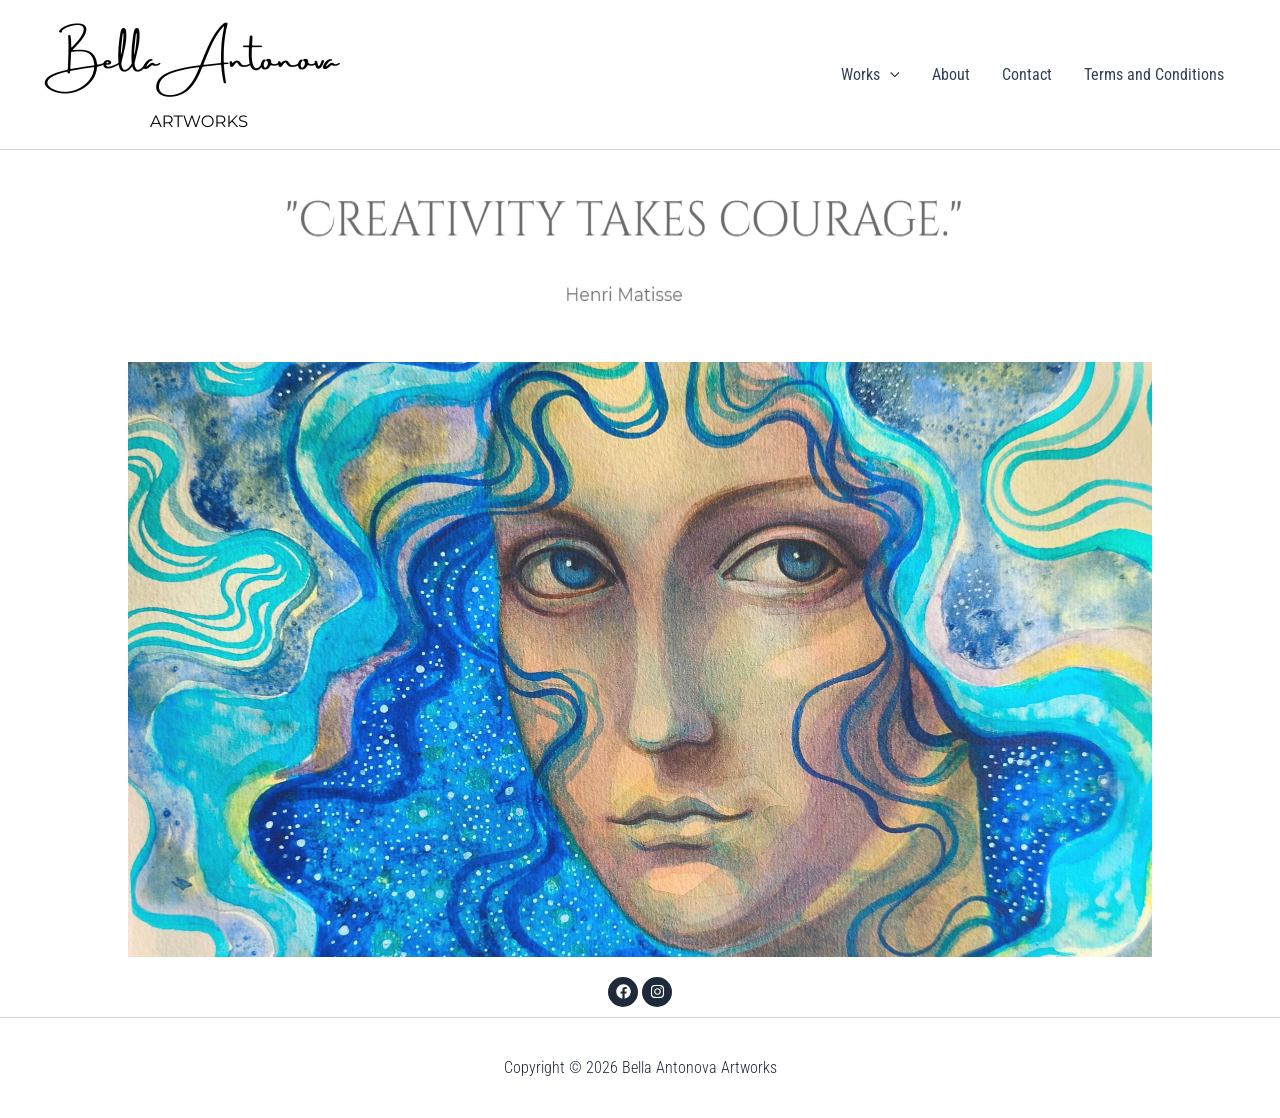
==== index.html @ 8b087ee7 "w" ====
<!DOCTYPE html>
<html lang="en-GB">
<head><meta charset="UTF-8">

<meta name="viewport" content="width=device-width, initial-scale=1">
	<link rel="profile" href="https://gmpg.org/xfn/11"> 
	<title></title>
<meta name="robots" content="max-image-preview:large">
<link rel="dns-prefetch" href="//fonts.googleapis.com">
<link rel="alternate" type="application/rss+xml" title=" » Feed" href="/feed/">
<link rel="alternate" type="application/rss+xml" title=" » Comments Feed" href="/comments/feed/">
<link rel="alternate" title="oEmbed (JSON)" type="application/json+oembed" href="/wp-json/oembed/1.0/embed?url=%2F">
<link rel="alternate" title="oEmbed (XML)" type="text/xml+oembed" href="/wp-json/oembed/1.0/embed?url=%2F&amp;format=xml">
<style id="wp-img-auto-sizes-contain-inline-css">
img:is([sizes=auto i],[sizes^="auto," i]){contain-intrinsic-size:3000px 1500px}
/*# sourceURL=wp-img-auto-sizes-contain-inline-css */
</style>
<link rel="stylesheet" id="astra-theme-css-css" href="/wp-content/themes/astra/assets/css/minified/main.min.css?ver=4.12.3" media="all">
<style id="astra-theme-css-inline-css">
:root{--ast-post-nav-space:0;--ast-container-default-xlg-padding:2.5em;--ast-container-default-lg-padding:2.5em;--ast-container-default-slg-padding:2em;--ast-container-default-md-padding:2.5em;--ast-container-default-sm-padding:2.5em;--ast-container-default-xs-padding:2.4em;--ast-container-default-xxs-padding:1.8em;--ast-code-block-background:#ECEFF3;--ast-comment-inputs-background:#F9FAFB;--ast-normal-container-width:1200px;--ast-narrow-container-width:750px;--ast-blog-title-font-weight:600;--ast-blog-meta-weight:600;--ast-global-color-primary:var(--ast-global-color-4);--ast-global-color-secondary:var(--ast-global-color-5);--ast-global-color-alternate-background:var(--ast-global-color-6);--ast-global-color-subtle-background:var(--ast-global-color-7);--ast-bg-style-guide:var( --ast-global-color-secondary,--ast-global-color-5 );--ast-shadow-style-guide:0px 0px 4px 0 #00000057;--ast-global-dark-bg-style:#fff;--ast-global-dark-lfs:#fbfbfb;--ast-widget-bg-color:#fafafa;--ast-wc-container-head-bg-color:#fbfbfb;--ast-title-layout-bg:#eeeeee;--ast-search-border-color:#e7e7e7;--ast-lifter-hover-bg:#e6e6e6;--ast-gallery-block-color:#000;--srfm-color-input-label:var(--ast-global-color-2);}html{font-size:100%;}a{color:var(--ast-global-color-0);}a:hover,a:focus{color:var(--ast-global-color-1);}body,button,input,select,textarea,.ast-button,.ast-custom-button{font-family:'Roboto Condensed',sans-serif;font-weight:400;font-size:16px;font-size:1rem;line-height:var(--ast-body-line-height,1.65);}blockquote{color:var(--ast-global-color-3);}h1,h2,h3,h4,h5,h6,.entry-content :where(h1,h2,h3,h4,h5,h6),.site-title,.site-title a{font-family:'Roboto Condensed',sans-serif;font-weight:400;}.ast-site-identity .site-title a{color:var(--ast-global-color-2);}.site-title{font-size:26px;font-size:1.625rem;display:block;}.site-header .site-description{font-size:15px;font-size:0.9375rem;display:none;}.entry-title{font-size:20px;font-size:1.25rem;}.ast-blog-single-element.ast-taxonomy-container a{font-size:14px;font-size:0.875rem;}.ast-blog-meta-container{font-size:13px;font-size:0.8125rem;}.archive .ast-article-post .ast-article-inner,.blog .ast-article-post .ast-article-inner,.archive .ast-article-post .ast-article-inner:hover,.blog .ast-article-post .ast-article-inner:hover{border-top-left-radius:6px;border-top-right-radius:6px;border-bottom-right-radius:6px;border-bottom-left-radius:6px;overflow:hidden;}h1,.entry-content :where(h1){font-size:36px;font-size:2.25rem;font-weight:400;font-family:'Roboto Condensed',sans-serif;line-height:1.4em;}h2,.entry-content :where(h2){font-size:30px;font-size:1.875rem;font-weight:300;font-family:'Roboto Condensed',sans-serif;line-height:1.3em;}h3,.entry-content :where(h3){font-size:24px;font-size:1.5rem;font-weight:300;font-family:'Roboto Condensed',sans-serif;line-height:1.3em;}h4,.entry-content :where(h4){font-size:20px;font-size:1.25rem;line-height:1.2em;font-weight:400;font-family:'Roboto Condensed',sans-serif;}h5,.entry-content :where(h5){font-size:18px;font-size:1.125rem;line-height:1.2em;font-weight:400;font-family:'Roboto Condensed',sans-serif;}h6,.entry-content :where(h6){font-size:16px;font-size:1rem;line-height:1.25em;font-weight:300;font-family:'Roboto Condensed',sans-serif;}::selection{background-color:var(--ast-global-color-0);color:#ffffff;}body,h1,h2,h3,h4,h5,h6,.entry-title a,.entry-content :where(h1,h2,h3,h4,h5,h6){color:var(--ast-global-color-3);}.tagcloud a:hover,.tagcloud a:focus,.tagcloud a.current-item{color:#ffffff;border-color:var(--ast-global-color-0);background-color:var(--ast-global-color-0);}input:focus,input[type="text"]:focus,input[type="email"]:focus,input[type="url"]:focus,input[type="password"]:focus,input[type="reset"]:focus,input[type="search"]:focus,textarea:focus{border-color:var(--ast-global-color-0);}input[type="radio"]:checked,input[type=reset],input[type="checkbox"]:checked,input[type="checkbox"]:hover:checked,input[type="checkbox"]:focus:checked,input[type=range]::-webkit-slider-thumb{border-color:var(--ast-global-color-0);background-color:var(--ast-global-color-0);box-shadow:none;}.site-footer a:hover + .post-count,.site-footer a:focus + .post-count{background:var(--ast-global-color-0);border-color:var(--ast-global-color-0);}.single .nav-links .nav-previous,.single .nav-links .nav-next{color:var(--ast-global-color-0);}.entry-meta,.entry-meta *{line-height:1.45;color:var(--ast-global-color-0);font-weight:600;}.entry-meta a:not(.ast-button):hover,.entry-meta a:not(.ast-button):hover *,.entry-meta a:not(.ast-button):focus,.entry-meta a:not(.ast-button):focus *,.page-links > .page-link,.page-links .page-link:hover,.post-navigation a:hover{color:var(--ast-global-color-1);}#cat option,.secondary .calendar_wrap thead a,.secondary .calendar_wrap thead a:visited{color:var(--ast-global-color-0);}.secondary .calendar_wrap #today,.ast-progress-val span{background:var(--ast-global-color-0);}.secondary a:hover + .post-count,.secondary a:focus + .post-count{background:var(--ast-global-color-0);border-color:var(--ast-global-color-0);}.calendar_wrap #today > a{color:#ffffff;}.page-links .page-link,.single .post-navigation a{color:var(--ast-global-color-3);}.ast-search-menu-icon .search-form button.search-submit{padding:0 4px;}.ast-search-menu-icon form.search-form{padding-right:0;}.ast-header-search .ast-search-menu-icon.ast-dropdown-active .search-form,.ast-header-search .ast-search-menu-icon.ast-dropdown-active .search-field:focus{transition:all 0.2s;}.search-form input.search-field:focus{outline:none;}.ast-mobile-header-content .ast-builder-layout-element:not(.ast-builder-menu):not(.ast-header-divider-element),.ast-mobile-popup-content .ast-builder-layout-element:not(.ast-builder-menu):not(.ast-header-divider-element){padding:15px 20px;}.ast-search-menu-icon .search-form button.search-submit:focus,.ast-theme-transparent-header .ast-header-search .ast-dropdown-active .ast-icon,.ast-theme-transparent-header .ast-inline-search .search-field:focus .ast-icon{color:var(--ast-global-color-1);}.ast-desktop .ast-header-search .slide-search .search-form{border:2px solid var(--ast-global-color-0);}.ast-header-search .slide-search .search-field{background-color:(--ast-global-dark-bg-style);}.ast-archive-title{color:var(--ast-global-color-2);}.widget-title{font-size:22px;font-size:1.375rem;color:var(--ast-global-color-2);}.ast-single-post .entry-content a,.ast-comment-content a:not(.ast-comment-edit-reply-wrap a){text-decoration:underline;}.ast-single-post .elementor-widget-button .elementor-button,.ast-single-post .entry-content .uagb-tab a,.ast-single-post .entry-content .uagb-ifb-cta a,.ast-single-post .entry-content .uabb-module-content a,.ast-single-post .entry-content .uagb-post-grid a,.ast-single-post .entry-content .uagb-timeline a,.ast-single-post .entry-content .uagb-toc__wrap a,.ast-single-post .entry-content .uagb-taxomony-box a,.entry-content .wp-block-latest-posts > li > a,.ast-single-post .entry-content .wp-block-file__button,a.ast-post-filter-single,.ast-single-post .ast-comment-content .comment-reply-link,.ast-single-post .ast-comment-content .comment-edit-link{text-decoration:none;}.ast-search-menu-icon.slide-search a:focus-visible:focus-visible,.astra-search-icon:focus-visible,#close:focus-visible,a:focus-visible,.ast-menu-toggle:focus-visible,.site .skip-link:focus-visible,.wp-block-loginout input:focus-visible,.wp-block-search.wp-block-search__button-inside .wp-block-search__inside-wrapper,.ast-header-navigation-arrow:focus-visible,.ast-orders-table__row .ast-orders-table__cell:focus-visible,a#ast-apply-coupon:focus-visible,#ast-apply-coupon:focus-visible,#close:focus-visible,.button.search-submit:focus-visible,#search_submit:focus,.normal-search:focus-visible,.ast-header-account-wrap:focus-visible,.astra-cart-drawer-close:focus,.ast-single-variation:focus,.ast-button:focus,.ast-builder-button-wrap:has(.ast-custom-button-link:focus),.ast-builder-button-wrap .ast-custom-button-link:focus{outline-style:dotted;outline-color:inherit;outline-width:thin;}input:focus,input[type="text"]:focus,input[type="email"]:focus,input[type="url"]:focus,input[type="password"]:focus,input[type="reset"]:focus,input[type="search"]:focus,input[type="number"]:focus,textarea:focus,.wp-block-search__input:focus,[data-section="section-header-mobile-trigger"] .ast-button-wrap .ast-mobile-menu-trigger-minimal:focus,.ast-mobile-popup-drawer.active .menu-toggle-close:focus,#ast-scroll-top:focus,#coupon_code:focus,#ast-coupon-code:focus{border-style:dotted;border-color:inherit;border-width:thin;}input{outline:none;}.ast-logo-title-inline .site-logo-img{padding-right:1em;}.site-logo-img img{ transition:all 0.2s linear;}body .ast-oembed-container *{position:absolute;top:0;width:100%;height:100%;left:0;}body .wp-block-embed-pocket-casts .ast-oembed-container *{position:unset;}.ast-single-post-featured-section + article {margin-top: 2em;}.site-content .ast-single-post-featured-section img {width: 100%;overflow: hidden;object-fit: cover;}.ast-separate-container .site-content .ast-single-post-featured-section + article {margin-top: -80px;z-index: 9;position: relative;border-radius: 4px;}@media (min-width: 922px) {.ast-no-sidebar .site-content .ast-article-image-container--wide {margin-left: -120px;margin-right: -120px;max-width: unset;width: unset;}.ast-left-sidebar .site-content .ast-article-image-container--wide,.ast-right-sidebar .site-content .ast-article-image-container--wide {margin-left: -10px;margin-right: -10px;}.site-content .ast-article-image-container--full {margin-left: calc( -50vw + 50%);margin-right: calc( -50vw + 50%);max-width: 100vw;width: 100vw;}.ast-left-sidebar .site-content .ast-article-image-container--full,.ast-right-sidebar .site-content .ast-article-image-container--full {margin-left: -10px;margin-right: -10px;max-width: inherit;width: auto;}}.site > .ast-single-related-posts-container {margin-top: 0;}@media (min-width: 922px) {.ast-desktop .ast-container--narrow {max-width: var(--ast-narrow-container-width);margin: 0 auto;}}.ast-page-builder-template .hentry {margin: 0;}.ast-page-builder-template .site-content > .ast-container {max-width: 100%;padding: 0;}.ast-page-builder-template .site .site-content #primary {padding: 0;margin: 0;}.ast-page-builder-template .no-results {text-align: center;margin: 4em auto;}.ast-page-builder-template .ast-pagination {padding: 2em;}.ast-page-builder-template .entry-header.ast-no-title.ast-no-thumbnail {margin-top: 0;}.ast-page-builder-template .entry-header.ast-header-without-markup {margin-top: 0;margin-bottom: 0;}.ast-page-builder-template .entry-header.ast-no-title.ast-no-meta {margin-bottom: 0;}.ast-page-builder-template.single .post-navigation {padding-bottom: 2em;}.ast-page-builder-template.single-post .site-content > .ast-container {max-width: 100%;}.ast-page-builder-template .entry-header {margin-top: 2em;margin-left: auto;margin-right: auto;}.ast-page-builder-template .ast-archive-description {margin: 2em auto 0;padding-left: 20px;padding-right: 20px;}.ast-page-builder-template .ast-row {margin-left: 0;margin-right: 0;}.single.ast-page-builder-template .entry-header + .entry-content,.single.ast-page-builder-template .ast-single-entry-banner + .site-content article .entry-content {margin-bottom: 2em;}@media(min-width: 921px) {.ast-page-builder-template.archive.ast-right-sidebar .ast-row article,.ast-page-builder-template.archive.ast-left-sidebar .ast-row article {padding-left: 0;padding-right: 0;}}input[type="text"],input[type="number"],input[type="email"],input[type="url"],input[type="password"],input[type="search"],input[type=reset],input[type=tel],input[type=date],select,textarea{font-size:16px;font-style:normal;font-weight:400;line-height:24px;width:100%;padding:12px 16px;border-radius:4px;box-shadow:0px 1px 2px 0px rgba(0,0,0,0.05);color:var(--ast-form-input-text,#475569);}input[type="text"],input[type="number"],input[type="email"],input[type="url"],input[type="password"],input[type="search"],input[type=reset],input[type=tel],input[type=date],select{height:40px;}input[type="date"]{border-width:1px;border-style:solid;border-color:var(--ast-border-color);background:var( --ast-global-color-secondary,--ast-global-color-5 );}input[type="text"]:focus,input[type="number"]:focus,input[type="email"]:focus,input[type="url"]:focus,input[type="password"]:focus,input[type="search"]:focus,input[type=reset]:focus,input[type="tel"]:focus,input[type="date"]:focus,select:focus,textarea:focus{border-color:#046BD2;box-shadow:none;outline:none;color:var(--ast-form-input-focus-text,#475569);}label,legend{color:var(--ast-global-color-2,#111827 );font-size:14px;font-style:normal;font-weight:500;line-height:20px;}select{padding:6px 10px;}fieldset{padding:30px;border-radius:4px;}button,.ast-button,.button,input[type="button"],input[type="reset"],input[type="submit"],a:where(.wp-block-button__link){border-radius:4px;box-shadow:0px 1px 2px 0px rgba(0,0,0,0.05);}:root{--ast-comment-inputs-background:#FFF;}::placeholder{color:var(--ast-form-field-color,#9CA3AF);}::-ms-input-placeholder{color:var(--ast-form-field-color,#9CA3AF);}@media (max-width:921.9px){#ast-desktop-header{display:none;}}@media (min-width:922px){#ast-mobile-header{display:none;}}.wp-block-buttons.aligncenter{justify-content:center;}@media (max-width:921px){.ast-theme-transparent-header #primary,.ast-theme-transparent-header #secondary{padding:0;}}@media (max-width:921px){.ast-plain-container.ast-no-sidebar #primary{padding:0;}}.ast-plain-container.ast-no-sidebar #primary{margin-top:0;margin-bottom:0;}.wp-block-button.is-style-outline .wp-block-button__link{border-color:var(--ast-global-color-0);}div.wp-block-button.is-style-outline > .wp-block-button__link:not(.has-text-color),div.wp-block-button.wp-block-button__link.is-style-outline:not(.has-text-color){color:var(--ast-global-color-0);}.wp-block-button.is-style-outline .wp-block-button__link:hover,.wp-block-buttons .wp-block-button.is-style-outline .wp-block-button__link:focus,.wp-block-buttons .wp-block-button.is-style-outline > .wp-block-button__link:not(.has-text-color):hover,.wp-block-buttons .wp-block-button.wp-block-button__link.is-style-outline:not(.has-text-color):hover{color:#ffffff;background-color:var(--ast-global-color-1);border-color:var(--ast-global-color-1);}.post-page-numbers.current .page-link,.ast-pagination .page-numbers.current{color:#ffffff;border-color:var(--ast-global-color-0);background-color:var(--ast-global-color-0);}.wp-block-buttons .wp-block-button.is-style-outline .wp-block-button__link.wp-element-button,.ast-outline-button,.wp-block-uagb-buttons-child .uagb-buttons-repeater.ast-outline-button{border-color:var(--ast-global-color-0);border-top-width:2px;border-right-width:2px;border-bottom-width:2px;border-left-width:2px;font-family:inherit;font-weight:500;font-size:16px;font-size:1rem;line-height:1em;padding-top:13px;padding-right:30px;padding-bottom:13px;padding-left:30px;}.wp-block-buttons .wp-block-button.is-style-outline > .wp-block-button__link:not(.has-text-color),.wp-block-buttons .wp-block-button.wp-block-button__link.is-style-outline:not(.has-text-color),.ast-outline-button{color:var(--ast-global-color-0);}.wp-block-button.is-style-outline .wp-block-button__link:hover,.wp-block-buttons .wp-block-button.is-style-outline .wp-block-button__link:focus,.wp-block-buttons .wp-block-button.is-style-outline > .wp-block-button__link:not(.has-text-color):hover,.wp-block-buttons .wp-block-button.wp-block-button__link.is-style-outline:not(.has-text-color):hover,.ast-outline-button:hover,.ast-outline-button:focus,.wp-block-uagb-buttons-child .uagb-buttons-repeater.ast-outline-button:hover,.wp-block-uagb-buttons-child .uagb-buttons-repeater.ast-outline-button:focus{color:#ffffff;background-color:var(--ast-global-color-1);border-color:var(--ast-global-color-1);}.ast-single-post .entry-content a.ast-outline-button,.ast-single-post .entry-content .is-style-outline>.wp-block-button__link{text-decoration:none;}.wp-block-button .wp-block-button__link.wp-element-button.is-style-outline:not(.has-background),.wp-block-button.is-style-outline>.wp-block-button__link.wp-element-button:not(.has-background),.ast-outline-button{background-color:transparent;}.uagb-buttons-repeater.ast-outline-button{border-radius:9999px;}@media (max-width:921px){.wp-block-buttons .wp-block-button.is-style-outline .wp-block-button__link.wp-element-button,.ast-outline-button,.wp-block-uagb-buttons-child .uagb-buttons-repeater.ast-outline-button{padding-top:12px;padding-right:28px;padding-bottom:12px;padding-left:28px;}}@media (max-width:544px){.wp-block-buttons .wp-block-button.is-style-outline .wp-block-button__link.wp-element-button,.ast-outline-button,.wp-block-uagb-buttons-child .uagb-buttons-repeater.ast-outline-button{padding-top:10px;padding-right:24px;padding-bottom:10px;padding-left:24px;}}.entry-content[data-ast-blocks-layout] > figure{margin-bottom:1em;}h1.widget-title{font-weight:400;}h2.widget-title{font-weight:300;}h3.widget-title{font-weight:300;}#page{display:flex;flex-direction:column;min-height:100vh;}.ast-404-layout-1 h1.page-title{color:var(--ast-global-color-2);}.single .post-navigation a{line-height:1em;height:inherit;}.error-404 .page-sub-title{font-size:1.5rem;font-weight:inherit;}.search .site-content .content-area .search-form{margin-bottom:0;}#page .site-content{flex-grow:1;}.widget{margin-bottom:1.25em;}#secondary li{line-height:1.5em;}#secondary .wp-block-group h2{margin-bottom:0.7em;}#secondary h2{font-size:1.7rem;}.ast-separate-container .ast-article-post,.ast-separate-container .ast-article-single,.ast-separate-container .comment-respond{padding:3em;}.ast-separate-container .ast-article-single .ast-article-single{padding:0;}.ast-article-single .wp-block-post-template-is-layout-grid{padding-left:0;}.ast-separate-container .comments-title,.ast-narrow-container .comments-title{padding:1.5em 2em;}.ast-page-builder-template .comment-form-textarea,.ast-comment-formwrap .ast-grid-common-col{padding:0;}.ast-comment-formwrap{padding:0;display:inline-flex;column-gap:20px;width:100%;margin-left:0;margin-right:0;}.comments-area textarea#comment:focus,.comments-area textarea#comment:active,.comments-area .ast-comment-formwrap input[type="text"]:focus,.comments-area .ast-comment-formwrap input[type="text"]:active {box-shadow:none;outline:none;}.archive.ast-page-builder-template .entry-header{margin-top:2em;}.ast-page-builder-template .ast-comment-formwrap{width:100%;}.entry-title{margin-bottom:0.6em;}.ast-archive-description p{font-size:inherit;font-weight:inherit;line-height:inherit;}.ast-separate-container .ast-comment-list li.depth-1,.hentry{margin-bottom:1.5em;}.site-content section.ast-archive-description{margin-bottom:2em;}@media (min-width:921px){.ast-left-sidebar.ast-page-builder-template #secondary,.archive.ast-right-sidebar.ast-page-builder-template .site-main{padding-left:20px;padding-right:20px;}}@media (max-width:544px){.ast-comment-formwrap.ast-row{column-gap:10px;display:inline-block;}#ast-commentform .ast-grid-common-col{position:relative;width:100%;}}@media (min-width:1201px){.ast-separate-container .ast-article-post,.ast-separate-container .ast-article-single,.ast-separate-container .ast-author-box,.ast-separate-container .ast-404-layout-1,.ast-separate-container .no-results{padding:3em;}}@media (max-width:921px){.ast-left-sidebar #content > .ast-container{display:flex;flex-direction:column-reverse;width:100%;}}@media (min-width:922px){.ast-separate-container.ast-right-sidebar #primary,.ast-separate-container.ast-left-sidebar #primary{border:0;}.search-no-results.ast-separate-container #primary{margin-bottom:4em;}}.wp-block-button .wp-block-button__link{color:#ffffff;}.wp-block-button .wp-block-button__link:hover,.wp-block-button .wp-block-button__link:focus{color:#ffffff;background-color:var(--ast-global-color-1);border-color:var(--ast-global-color-1);}.elementor-widget-heading h1.elementor-heading-title{line-height:1.4em;}.elementor-widget-heading h2.elementor-heading-title{line-height:1.3em;}.elementor-widget-heading h3.elementor-heading-title{line-height:1.3em;}.elementor-widget-heading h4.elementor-heading-title{line-height:1.2em;}.elementor-widget-heading h5.elementor-heading-title{line-height:1.2em;}.elementor-widget-heading h6.elementor-heading-title{line-height:1.25em;}.wp-block-button .wp-block-button__link,.wp-block-search .wp-block-search__button,body .wp-block-file .wp-block-file__button{border-color:var(--ast-global-color-0);background-color:var(--ast-global-color-0);color:#ffffff;font-family:inherit;font-weight:500;line-height:1em;font-size:16px;font-size:1rem;padding-top:15px;padding-right:30px;padding-bottom:15px;padding-left:30px;}.ast-single-post .entry-content .wp-block-button .wp-block-button__link,.ast-single-post .entry-content .wp-block-search .wp-block-search__button,body .entry-content .wp-block-file .wp-block-file__button{text-decoration:none;}@media (max-width:921px){.wp-block-button .wp-block-button__link,.wp-block-search .wp-block-search__button,body .wp-block-file .wp-block-file__button{padding-top:14px;padding-right:28px;padding-bottom:14px;padding-left:28px;}}@media (max-width:544px){.wp-block-button .wp-block-button__link,.wp-block-search .wp-block-search__button,body .wp-block-file .wp-block-file__button{padding-top:12px;padding-right:24px;padding-bottom:12px;padding-left:24px;}}.menu-toggle,button,.ast-button,.ast-custom-button,.button,input#submit,input[type="button"],input[type="submit"],input[type="reset"],#comments .submit,.search .search-submit,form[CLASS*="wp-block-search__"].wp-block-search .wp-block-search__inside-wrapper .wp-block-search__button,body .wp-block-file .wp-block-file__button,.search .search-submit{border-style:solid;border-top-width:0;border-right-width:0;border-left-width:0;border-bottom-width:0;color:#ffffff;border-color:var(--ast-global-color-0);background-color:var(--ast-global-color-0);padding-top:15px;padding-right:30px;padding-bottom:15px;padding-left:30px;font-family:inherit;font-weight:500;font-size:16px;font-size:1rem;line-height:1em;}button:focus,.menu-toggle:hover,button:hover,.ast-button:hover,.ast-custom-button:hover .button:hover,.ast-custom-button:hover ,input[type=reset]:hover,input[type=reset]:focus,input#submit:hover,input#submit:focus,input[type="button"]:hover,input[type="button"]:focus,input[type="submit"]:hover,input[type="submit"]:focus,form[CLASS*="wp-block-search__"].wp-block-search .wp-block-search__inside-wrapper .wp-block-search__button:hover,form[CLASS*="wp-block-search__"].wp-block-search .wp-block-search__inside-wrapper .wp-block-search__button:focus,body .wp-block-file .wp-block-file__button:hover,body .wp-block-file .wp-block-file__button:focus{color:#ffffff;background-color:var(--ast-global-color-1);border-color:var(--ast-global-color-1);}form[CLASS*="wp-block-search__"].wp-block-search .wp-block-search__inside-wrapper .wp-block-search__button.has-icon{padding-top:calc(15px - 3px);padding-right:calc(30px - 3px);padding-bottom:calc(15px - 3px);padding-left:calc(30px - 3px);}@media (max-width:921px){.menu-toggle,button,.ast-button,.ast-custom-button,.button,input#submit,input[type="button"],input[type="submit"],input[type="reset"],#comments .submit,.search .search-submit,form[CLASS*="wp-block-search__"].wp-block-search .wp-block-search__inside-wrapper .wp-block-search__button,body .wp-block-file .wp-block-file__button,.search .search-submit{padding-top:14px;padding-right:28px;padding-bottom:14px;padding-left:28px;}}@media (max-width:544px){.menu-toggle,button,.ast-button,.ast-custom-button,.button,input#submit,input[type="button"],input[type="submit"],input[type="reset"],#comments .submit,.search .search-submit,form[CLASS*="wp-block-search__"].wp-block-search .wp-block-search__inside-wrapper .wp-block-search__button,body .wp-block-file .wp-block-file__button,.search .search-submit{padding-top:12px;padding-right:24px;padding-bottom:12px;padding-left:24px;}}@media (max-width:921px){.ast-mobile-header-stack .main-header-bar .ast-search-menu-icon{display:inline-block;}.ast-header-break-point.ast-header-custom-item-outside .ast-mobile-header-stack .main-header-bar .ast-search-icon{margin:0;}.ast-comment-avatar-wrap img{max-width:2.5em;}.ast-comment-meta{padding:0 1.8888em 1.3333em;}}@media (min-width:544px){.ast-container{max-width:100%;}}@media (max-width:544px){.ast-separate-container .ast-article-post,.ast-separate-container .ast-article-single,.ast-separate-container .comments-title,.ast-separate-container .ast-archive-description{padding:1.5em 1em;}.ast-separate-container #content .ast-container{padding-left:0.54em;padding-right:0.54em;}.ast-separate-container .ast-comment-list .bypostauthor{padding:.5em;}.ast-search-menu-icon.ast-dropdown-active .search-field{width:170px;}} #ast-mobile-header .ast-site-header-cart-li a{pointer-events:none;}.ast-separate-container{background-color:var(--ast-global-color-5);}@media (max-width:921px){.site-title{display:block;}.site-header .site-description{display:none;}h1,.entry-content :where(h1){font-size:30px;font-size:1.875rem;}h2,.entry-content :where(h2){font-size:25px;font-size:1.5625rem;}h3,.entry-content :where(h3){font-size:20px;font-size:1.25rem;}}@media (max-width:544px){.site-title{display:block;}.site-header .site-description{display:none;}h1,.entry-content :where(h1){font-size:30px;font-size:1.875rem;}h2,.entry-content :where(h2){font-size:25px;font-size:1.5625rem;}h3,.entry-content :where(h3){font-size:20px;font-size:1.25rem;}}@media (max-width:921px){html{font-size:91.2%;}}@media (max-width:544px){html{font-size:91.2%;}}@media (min-width:922px){.ast-container{max-width:1240px;}}@media (min-width:922px){.site-content .ast-container{display:flex;}}@media (max-width:921px){.site-content .ast-container{flex-direction:column;}}.entry-content :where(h1,h2,h3,h4,h5,h6){clear:none;}@media (min-width:922px){.main-header-menu .sub-menu .menu-item.ast-left-align-sub-menu:hover > .sub-menu,.main-header-menu .sub-menu .menu-item.ast-left-align-sub-menu.focus > .sub-menu{margin-left:-0px;}}.entry-content li > p{margin-bottom:0;}.site .comments-area{padding-bottom:2em;margin-top:2em;}.wp-block-file {display: flex;align-items: center;flex-wrap: wrap;justify-content: space-between;}.wp-block-pullquote {border: none;}.wp-block-pullquote blockquote::before {content: "\201D";font-family: "Helvetica",sans-serif;display: flex;transform: rotate( 180deg );font-size: 6rem;font-style: normal;line-height: 1;font-weight: bold;align-items: center;justify-content: center;}.has-text-align-right > blockquote::before {justify-content: flex-start;}.has-text-align-left > blockquote::before {justify-content: flex-end;}figure.wp-block-pullquote.is-style-solid-color blockquote {max-width: 100%;text-align: inherit;}:root {--wp--custom--ast-default-block-top-padding: 3em;--wp--custom--ast-default-block-right-padding: 3em;--wp--custom--ast-default-block-bottom-padding: 3em;--wp--custom--ast-default-block-left-padding: 3em;--wp--custom--ast-container-width: 1200px;--wp--custom--ast-content-width-size: 1200px;--wp--custom--ast-wide-width-size: calc(1200px + var(--wp--custom--ast-default-block-left-padding) + var(--wp--custom--ast-default-block-right-padding));}.ast-narrow-container {--wp--custom--ast-content-width-size: 750px;--wp--custom--ast-wide-width-size: 750px;}@media(max-width: 921px) {:root {--wp--custom--ast-default-block-top-padding: 3em;--wp--custom--ast-default-block-right-padding: 2em;--wp--custom--ast-default-block-bottom-padding: 3em;--wp--custom--ast-default-block-left-padding: 2em;}}@media(max-width: 544px) {:root {--wp--custom--ast-default-block-top-padding: 3em;--wp--custom--ast-default-block-right-padding: 1.5em;--wp--custom--ast-default-block-bottom-padding: 3em;--wp--custom--ast-default-block-left-padding: 1.5em;}}.entry-content > .wp-block-group,.entry-content > .wp-block-cover,.entry-content > .wp-block-columns {padding-top: var(--wp--custom--ast-default-block-top-padding);padding-right: var(--wp--custom--ast-default-block-right-padding);padding-bottom: var(--wp--custom--ast-default-block-bottom-padding);padding-left: var(--wp--custom--ast-default-block-left-padding);}.ast-plain-container.ast-no-sidebar .entry-content > .alignfull,.ast-page-builder-template .ast-no-sidebar .entry-content > .alignfull {margin-left: calc( -50vw + 50%);margin-right: calc( -50vw + 50%);max-width: 100vw;width: 100vw;}.ast-plain-container.ast-no-sidebar .entry-content .alignfull .alignfull,.ast-page-builder-template.ast-no-sidebar .entry-content .alignfull .alignfull,.ast-plain-container.ast-no-sidebar .entry-content .alignfull .alignwide,.ast-page-builder-template.ast-no-sidebar .entry-content .alignfull .alignwide,.ast-plain-container.ast-no-sidebar .entry-content .alignwide .alignfull,.ast-page-builder-template.ast-no-sidebar .entry-content .alignwide .alignfull,.ast-plain-container.ast-no-sidebar .entry-content .alignwide .alignwide,.ast-page-builder-template.ast-no-sidebar .entry-content .alignwide .alignwide,.ast-plain-container.ast-no-sidebar .entry-content .wp-block-column .alignfull,.ast-page-builder-template.ast-no-sidebar .entry-content .wp-block-column .alignfull,.ast-plain-container.ast-no-sidebar .entry-content .wp-block-column .alignwide,.ast-page-builder-template.ast-no-sidebar .entry-content .wp-block-column .alignwide {margin-left: auto;margin-right: auto;width: 100%;}[data-ast-blocks-layout] .wp-block-separator:not(.is-style-dots) {height: 0;}[data-ast-blocks-layout] .wp-block-separator {margin: 20px auto;}[data-ast-blocks-layout] .wp-block-separator:not(.is-style-wide):not(.is-style-dots) {max-width: 100px;}[data-ast-blocks-layout] .wp-block-separator.has-background {padding: 0;}.entry-content[data-ast-blocks-layout] > * {max-width: var(--wp--custom--ast-content-width-size);margin-left: auto;margin-right: auto;}.entry-content[data-ast-blocks-layout] > .alignwide {max-width: var(--wp--custom--ast-wide-width-size);}.entry-content[data-ast-blocks-layout] .alignfull {max-width: none;}.entry-content .wp-block-columns {margin-bottom: 0;}blockquote {margin: 1.5em;border-color: rgba(0,0,0,0.05);}.wp-block-quote:not(.has-text-align-right):not(.has-text-align-center) {border-left: 5px solid rgba(0,0,0,0.05);}.has-text-align-right > blockquote,blockquote.has-text-align-right {border-right: 5px solid rgba(0,0,0,0.05);}.has-text-align-left > blockquote,blockquote.has-text-align-left {border-left: 5px solid rgba(0,0,0,0.05);}.wp-block-site-tagline,.wp-block-latest-posts .read-more {margin-top: 15px;}.wp-block-loginout p label {display: block;}.wp-block-loginout p:not(.login-remember):not(.login-submit) input {width: 100%;}.wp-block-loginout input:focus {border-color: transparent;}.wp-block-loginout input:focus {outline: thin dotted;}.entry-content .wp-block-media-text .wp-block-media-text__content {padding: 0 0 0 8%;}.entry-content .wp-block-media-text.has-media-on-the-right .wp-block-media-text__content {padding: 0 8% 0 0;}.entry-content .wp-block-media-text.has-background .wp-block-media-text__content {padding: 8%;}.entry-content .wp-block-cover:not([class*="background-color"]):not(.has-text-color.has-link-color) .wp-block-cover__inner-container,.entry-content .wp-block-cover:not([class*="background-color"]) .wp-block-cover-image-text,.entry-content .wp-block-cover:not([class*="background-color"]) .wp-block-cover-text,.entry-content .wp-block-cover-image:not([class*="background-color"]) .wp-block-cover__inner-container,.entry-content .wp-block-cover-image:not([class*="background-color"]) .wp-block-cover-image-text,.entry-content .wp-block-cover-image:not([class*="background-color"]) .wp-block-cover-text {color: var(--ast-global-color-primary,var(--ast-global-color-5));}.wp-block-loginout .login-remember input {width: 1.1rem;height: 1.1rem;margin: 0 5px 4px 0;vertical-align: middle;}.wp-block-latest-posts > li > *:first-child,.wp-block-latest-posts:not(.is-grid) > li:first-child {margin-top: 0;}.entry-content > .wp-block-buttons,.entry-content > .wp-block-uagb-buttons {margin-bottom: 1.5em;}.wp-block-search__inside-wrapper .wp-block-search__input {padding: 0 10px;color: var(--ast-global-color-3);background: var(--ast-global-color-primary,var(--ast-global-color-5));border-color: var(--ast-border-color);}.wp-block-latest-posts .read-more {margin-bottom: 1.5em;}.wp-block-search__no-button .wp-block-search__inside-wrapper .wp-block-search__input {padding-top: 5px;padding-bottom: 5px;}.wp-block-latest-posts .wp-block-latest-posts__post-date,.wp-block-latest-posts .wp-block-latest-posts__post-author {font-size: 1rem;}.wp-block-latest-posts > li > *,.wp-block-latest-posts:not(.is-grid) > li {margin-top: 12px;margin-bottom: 12px;}.ast-page-builder-template .entry-content[data-ast-blocks-layout] > .alignwide:where(:not(.uagb-is-root-container):not(.spectra-is-root-container)) > * {max-width: var(--wp--custom--ast-wide-width-size);}.ast-page-builder-template .entry-content[data-ast-blocks-layout] > .inherit-container-width > *,.ast-page-builder-template .entry-content[data-ast-blocks-layout] > *:not(.wp-block-group):where(:not(.uagb-is-root-container):not(.spectra-is-root-container)) > *,.entry-content[data-ast-blocks-layout] > .wp-block-cover .wp-block-cover__inner-container {max-width: none ;margin-left: auto;margin-right: auto;}.ast-page-builder-template .entry-content[data-ast-blocks-layout] > *,.ast-page-builder-template .entry-content[data-ast-blocks-layout] > .alignfull:where(:not(.wp-block-group):not(.uagb-is-root-container):not(.spectra-is-root-container)) > * {max-width: none;}.entry-content[data-ast-blocks-layout] .wp-block-cover:not(.alignleft):not(.alignright) {width: auto;}@media(max-width: 1200px) {.ast-separate-container .entry-content > .alignfull,.ast-separate-container .entry-content[data-ast-blocks-layout] > .alignwide,.ast-plain-container .entry-content[data-ast-blocks-layout] > .alignwide,.ast-plain-container .entry-content .alignfull {margin-left: calc(-1 * min(var(--ast-container-default-xlg-padding),20px)) ;margin-right: calc(-1 * min(var(--ast-container-default-xlg-padding),20px));}}@media(min-width: 1201px) {.ast-separate-container .entry-content > .alignfull {margin-left: calc(-1 * var(--ast-container-default-xlg-padding) );margin-right: calc(-1 * var(--ast-container-default-xlg-padding) );}.ast-separate-container .entry-content[data-ast-blocks-layout] > .alignwide,.ast-plain-container .entry-content[data-ast-blocks-layout] > .alignwide {margin-left: auto;margin-right: auto;}}@media(min-width: 921px) {.ast-separate-container .entry-content .wp-block-group.alignwide:not(.inherit-container-width) > :where(:not(.alignleft):not(.alignright)),.ast-plain-container .entry-content .wp-block-group.alignwide:not(.inherit-container-width) > :where(:not(.alignleft):not(.alignright)) {max-width: calc( var(--wp--custom--ast-content-width-size) + 80px );}.ast-plain-container.ast-right-sidebar .entry-content[data-ast-blocks-layout] .alignfull,.ast-plain-container.ast-left-sidebar .entry-content[data-ast-blocks-layout] .alignfull {margin-left: -60px;margin-right: -60px;}}@media(min-width: 544px) {.entry-content > .alignleft {margin-right: 20px;}.entry-content > .alignright {margin-left: 20px;}}@media (max-width:544px){.wp-block-columns .wp-block-column:not(:last-child){margin-bottom:20px;}.wp-block-latest-posts{margin:0;}}@media( max-width: 600px ) {.entry-content .wp-block-media-text .wp-block-media-text__content,.entry-content .wp-block-media-text.has-media-on-the-right .wp-block-media-text__content {padding: 8% 0 0;}.entry-content .wp-block-media-text.has-background .wp-block-media-text__content {padding: 8%;}}.ast-page-builder-template .entry-header {padding-left: 0;}.ast-narrow-container .site-content .wp-block-uagb-image--align-full .wp-block-uagb-image__figure {max-width: 100%;margin-left: auto;margin-right: auto;}.entry-content ul,.entry-content ol {padding: revert;margin: revert;padding-left: 20px;}.entry-content ul.wc-block-product-template{padding: 0;}:root .has-ast-global-color-0-color{color:var(--ast-global-color-0);}:root .has-ast-global-color-0-background-color{background-color:var(--ast-global-color-0);}:root .wp-block-button .has-ast-global-color-0-color{color:var(--ast-global-color-0);}:root .wp-block-button .has-ast-global-color-0-background-color{background-color:var(--ast-global-color-0);}:root .has-ast-global-color-1-color{color:var(--ast-global-color-1);}:root .has-ast-global-color-1-background-color{background-color:var(--ast-global-color-1);}:root .wp-block-button .has-ast-global-color-1-color{color:var(--ast-global-color-1);}:root .wp-block-button .has-ast-global-color-1-background-color{background-color:var(--ast-global-color-1);}:root .has-ast-global-color-2-color{color:var(--ast-global-color-2);}:root .has-ast-global-color-2-background-color{background-color:var(--ast-global-color-2);}:root .wp-block-button .has-ast-global-color-2-color{color:var(--ast-global-color-2);}:root .wp-block-button .has-ast-global-color-2-background-color{background-color:var(--ast-global-color-2);}:root .has-ast-global-color-3-color{color:var(--ast-global-color-3);}:root .has-ast-global-color-3-background-color{background-color:var(--ast-global-color-3);}:root .wp-block-button .has-ast-global-color-3-color{color:var(--ast-global-color-3);}:root .wp-block-button .has-ast-global-color-3-background-color{background-color:var(--ast-global-color-3);}:root .has-ast-global-color-4-color{color:var(--ast-global-color-4);}:root .has-ast-global-color-4-background-color{background-color:var(--ast-global-color-4);}:root .wp-block-button .has-ast-global-color-4-color{color:var(--ast-global-color-4);}:root .wp-block-button .has-ast-global-color-4-background-color{background-color:var(--ast-global-color-4);}:root .has-ast-global-color-5-color{color:var(--ast-global-color-5);}:root .has-ast-global-color-5-background-color{background-color:var(--ast-global-color-5);}:root .wp-block-button .has-ast-global-color-5-color{color:var(--ast-global-color-5);}:root .wp-block-button .has-ast-global-color-5-background-color{background-color:var(--ast-global-color-5);}:root .has-ast-global-color-6-color{color:var(--ast-global-color-6);}:root .has-ast-global-color-6-background-color{background-color:var(--ast-global-color-6);}:root .wp-block-button .has-ast-global-color-6-color{color:var(--ast-global-color-6);}:root .wp-block-button .has-ast-global-color-6-background-color{background-color:var(--ast-global-color-6);}:root .has-ast-global-color-7-color{color:var(--ast-global-color-7);}:root .has-ast-global-color-7-background-color{background-color:var(--ast-global-color-7);}:root .wp-block-button .has-ast-global-color-7-color{color:var(--ast-global-color-7);}:root .wp-block-button .has-ast-global-color-7-background-color{background-color:var(--ast-global-color-7);}:root .has-ast-global-color-8-color{color:var(--ast-global-color-8);}:root .has-ast-global-color-8-background-color{background-color:var(--ast-global-color-8);}:root .wp-block-button .has-ast-global-color-8-color{color:var(--ast-global-color-8);}:root .wp-block-button .has-ast-global-color-8-background-color{background-color:var(--ast-global-color-8);}:root{--ast-global-color-0:#046bd2;--ast-global-color-1:#045cb4;--ast-global-color-2:#1e293b;--ast-global-color-3:#334155;--ast-global-color-4:#FFFFFF;--ast-global-color-5:#F0F5FA;--ast-global-color-6:#111111;--ast-global-color-7:#D1D5DB;--ast-global-color-8:#111111;}:root {--ast-border-color : var(--ast-global-color-7);}.ast-single-entry-banner {-js-display: flex;display: flex;flex-direction: column;justify-content: center;text-align: center;position: relative;background: var(--ast-title-layout-bg);}.ast-single-entry-banner[data-banner-layout="layout-1"] {max-width: 1200px;background: inherit;padding: 20px 0;}.ast-single-entry-banner[data-banner-width-type="custom"] {margin: 0 auto;width: 100%;}.ast-single-entry-banner + .site-content .entry-header {margin-bottom: 0;}.site .ast-author-avatar {--ast-author-avatar-size: ;}a.ast-underline-text {text-decoration: underline;}.ast-container > .ast-terms-link {position: relative;display: block;}a.ast-button.ast-badge-tax {padding: 4px 8px;border-radius: 3px;font-size: inherit;}header.entry-header{text-align:left;}header.entry-header .entry-title{font-weight:600;font-size:32px;font-size:2rem;}header.entry-header > *:not(:last-child){margin-bottom:10px;}header.entry-header .post-thumb-img-content{text-align:center;}header.entry-header .post-thumb img,.ast-single-post-featured-section.post-thumb img{aspect-ratio:16/9;width:100%;height:100%;}@media (max-width:921px){header.entry-header{text-align:left;}}@media (max-width:544px){header.entry-header{text-align:left;}}.ast-archive-entry-banner {-js-display: flex;display: flex;flex-direction: column;justify-content: center;text-align: center;position: relative;background: var(--ast-title-layout-bg);}.ast-archive-entry-banner[data-banner-width-type="custom"] {margin: 0 auto;width: 100%;}.ast-archive-entry-banner[data-banner-layout="layout-1"] {background: inherit;padding: 20px 0;text-align: left;}body.archive .ast-archive-description{max-width:1200px;width:100%;text-align:left;padding-top:3em;padding-right:3em;padding-bottom:3em;padding-left:3em;}body.archive .ast-archive-description .ast-archive-title,body.archive .ast-archive-description .ast-archive-title *{font-weight:600;font-size:32px;font-size:2rem;}body.archive .ast-archive-description > *:not(:last-child){margin-bottom:10px;}@media (max-width:921px){body.archive .ast-archive-description{text-align:left;}}@media (max-width:544px){body.archive .ast-archive-description{text-align:left;}}.ast-breadcrumbs .trail-browse,.ast-breadcrumbs .trail-items,.ast-breadcrumbs .trail-items li{display:inline-block;margin:0;padding:0;border:none;background:inherit;text-indent:0;text-decoration:none;}.ast-breadcrumbs .trail-browse{font-size:inherit;font-style:inherit;font-weight:inherit;color:inherit;}.ast-breadcrumbs .trail-items{list-style:none;}.trail-items li::after{padding:0 0.3em;content:"\00bb";}.trail-items li:last-of-type::after{display:none;}h1,h2,h3,h4,h5,h6,.entry-content :where(h1,h2,h3,h4,h5,h6){color:var(--ast-global-color-2);}.entry-title a{color:var(--ast-global-color-2);}@media (max-width:921px){.ast-builder-grid-row-container.ast-builder-grid-row-tablet-3-firstrow .ast-builder-grid-row > *:first-child,.ast-builder-grid-row-container.ast-builder-grid-row-tablet-3-lastrow .ast-builder-grid-row > *:last-child{grid-column:1 / -1;}}@media (max-width:544px){.ast-builder-grid-row-container.ast-builder-grid-row-mobile-3-firstrow .ast-builder-grid-row > *:first-child,.ast-builder-grid-row-container.ast-builder-grid-row-mobile-3-lastrow .ast-builder-grid-row > *:last-child{grid-column:1 / -1;}}.ast-builder-layout-element[data-section="title_tagline"]{display:flex;}@media (max-width:921px){.ast-header-break-point .ast-builder-layout-element[data-section="title_tagline"]{display:flex;}}@media (max-width:544px){.ast-header-break-point .ast-builder-layout-element[data-section="title_tagline"]{display:flex;}}.ast-builder-menu-1{font-family:inherit;font-weight:inherit;}.ast-builder-menu-1 .menu-item > .menu-link{color:var(--ast-global-color-3);}.ast-builder-menu-1 .menu-item > .ast-menu-toggle{color:var(--ast-global-color-3);}.ast-builder-menu-1 .menu-item:hover > .menu-link,.ast-builder-menu-1 .inline-on-mobile .menu-item:hover > .ast-menu-toggle{color:var(--ast-global-color-1);}.ast-builder-menu-1 .menu-item:hover > .ast-menu-toggle{color:var(--ast-global-color-1);}.ast-builder-menu-1 .menu-item.current-menu-item > .menu-link,.ast-builder-menu-1 .inline-on-mobile .menu-item.current-menu-item > .ast-menu-toggle,.ast-builder-menu-1 .current-menu-ancestor > .menu-link{color:var(--ast-global-color-1);}.ast-builder-menu-1 .menu-item.current-menu-item > .ast-menu-toggle{color:var(--ast-global-color-1);}.ast-builder-menu-1 .sub-menu,.ast-builder-menu-1 .inline-on-mobile .sub-menu{border-top-width:2px;border-bottom-width:0px;border-right-width:0px;border-left-width:0px;border-color:var(--ast-global-color-0);border-style:solid;}.ast-builder-menu-1 .sub-menu .sub-menu{top:-2px;}.ast-builder-menu-1 .main-header-menu > .menu-item > .sub-menu,.ast-builder-menu-1 .main-header-menu > .menu-item > .astra-full-megamenu-wrapper{margin-top:0px;}.ast-desktop .ast-builder-menu-1 .main-header-menu > .menu-item > .sub-menu:before,.ast-desktop .ast-builder-menu-1 .main-header-menu > .menu-item > .astra-full-megamenu-wrapper:before{height:calc( 0px + 2px + 5px );}.ast-desktop .ast-builder-menu-1 .menu-item .sub-menu .menu-link{border-style:none;}@media (max-width:921px){.ast-header-break-point .ast-builder-menu-1 .menu-item.menu-item-has-children > .ast-menu-toggle{top:0;}.ast-builder-menu-1 .inline-on-mobile .menu-item.menu-item-has-children > .ast-menu-toggle{right:-15px;}.ast-builder-menu-1 .menu-item-has-children > .menu-link:after{content:unset;}.ast-builder-menu-1 .main-header-menu > .menu-item > .sub-menu,.ast-builder-menu-1 .main-header-menu > .menu-item > .astra-full-megamenu-wrapper{margin-top:0;}}@media (max-width:544px){.ast-header-break-point .ast-builder-menu-1 .menu-item.menu-item-has-children > .ast-menu-toggle{top:0;}.ast-builder-menu-1 .main-header-menu > .menu-item > .sub-menu,.ast-builder-menu-1 .main-header-menu > .menu-item > .astra-full-megamenu-wrapper{margin-top:0;}}.ast-builder-menu-1{display:flex;}@media (max-width:921px){.ast-header-break-point .ast-builder-menu-1{display:flex;}}@media (max-width:544px){.ast-header-break-point .ast-builder-menu-1{display:flex;}}.site-below-footer-wrap{padding-top:20px;padding-bottom:20px;}.site-below-footer-wrap[data-section="section-below-footer-builder"]{background-color:var(--ast-global-color-4 );background-image:none;min-height:60px;border-style:solid;border-width:0px;border-top-width:1px;border-top-color:var( --ast-global-color-subtle-background,--ast-global-color-7 );}.site-below-footer-wrap[data-section="section-below-footer-builder"] .ast-builder-grid-row{max-width:1200px;min-height:60px;margin-left:auto;margin-right:auto;}.site-below-footer-wrap[data-section="section-below-footer-builder"] .ast-builder-grid-row,.site-below-footer-wrap[data-section="section-below-footer-builder"] .site-footer-section{align-items:center;}.site-below-footer-wrap[data-section="section-below-footer-builder"].ast-footer-row-inline .site-footer-section{display:flex;margin-bottom:0;}.ast-builder-grid-row-full .ast-builder-grid-row{grid-template-columns:1fr;}@media (max-width:921px){.site-below-footer-wrap[data-section="section-below-footer-builder"].ast-footer-row-tablet-inline .site-footer-section{display:flex;margin-bottom:0;}.site-below-footer-wrap[data-section="section-below-footer-builder"].ast-footer-row-tablet-stack .site-footer-section{display:block;margin-bottom:10px;}.ast-builder-grid-row-container.ast-builder-grid-row-tablet-full .ast-builder-grid-row{grid-template-columns:1fr;}}@media (max-width:544px){.site-below-footer-wrap[data-section="section-below-footer-builder"].ast-footer-row-mobile-inline .site-footer-section{display:flex;margin-bottom:0;}.site-below-footer-wrap[data-section="section-below-footer-builder"].ast-footer-row-mobile-stack .site-footer-section{display:block;margin-bottom:10px;}.ast-builder-grid-row-container.ast-builder-grid-row-mobile-full .ast-builder-grid-row{grid-template-columns:1fr;}}.site-below-footer-wrap[data-section="section-below-footer-builder"]{display:grid;}@media (max-width:921px){.ast-header-break-point .site-below-footer-wrap[data-section="section-below-footer-builder"]{display:grid;}}@media (max-width:544px){.ast-header-break-point .site-below-footer-wrap[data-section="section-below-footer-builder"]{display:grid;}}.ast-footer-copyright{text-align:center;}.ast-footer-copyright.site-footer-focus-item {color:var(--ast-global-color-3);}@media (max-width:921px){.ast-footer-copyright{text-align:center;}}@media (max-width:544px){.ast-footer-copyright{text-align:center;}}.ast-footer-copyright.site-footer-focus-item {font-size:16px;font-size:1rem;}.ast-footer-copyright.ast-builder-layout-element{display:flex;}@media (max-width:921px){.ast-header-break-point .ast-footer-copyright.ast-builder-layout-element{display:flex;}}@media (max-width:544px){.ast-header-break-point .ast-footer-copyright.ast-builder-layout-element{display:flex;}}.footer-widget-area.widget-area.site-footer-focus-item{width:auto;}.ast-footer-row-inline .footer-widget-area.widget-area.site-footer-focus-item{width:100%;}.elementor-widget-heading .elementor-heading-title{margin:0;}.elementor-page .ast-menu-toggle{color:unset !important;background:unset !important;}.elementor-post.elementor-grid-item.hentry{margin-bottom:0;}.woocommerce div.product .elementor-element.elementor-products-grid .related.products ul.products li.product,.elementor-element .elementor-wc-products .woocommerce[class*='columns-'] ul.products li.product{width:auto;margin:0;float:none;}.elementor-toc__list-wrapper{margin:0;}body .elementor hr{background-color:#ccc;margin:0;}.ast-left-sidebar .elementor-section.elementor-section-stretched,.ast-right-sidebar .elementor-section.elementor-section-stretched{max-width:100%;left:0 !important;}.elementor-posts-container [CLASS*="ast-width-"]{width:100%;}.elementor-template-full-width .ast-container{display:block;}.elementor-screen-only,.screen-reader-text,.screen-reader-text span,.ui-helper-hidden-accessible{top:0 !important;}@media (max-width:544px){.elementor-element .elementor-wc-products .woocommerce[class*="columns-"] ul.products li.product{width:auto;margin:0;}.elementor-element .woocommerce .woocommerce-result-count{float:none;}}.ast-header-break-point .main-header-bar{border-bottom-width:1px;}@media (min-width:922px){.main-header-bar{border-bottom-width:1px;}}.main-header-menu .menu-item, #astra-footer-menu .menu-item, .main-header-bar .ast-masthead-custom-menu-items{-js-display:flex;display:flex;-webkit-box-pack:center;-webkit-justify-content:center;-moz-box-pack:center;-ms-flex-pack:center;justify-content:center;-webkit-box-orient:vertical;-webkit-box-direction:normal;-webkit-flex-direction:column;-moz-box-orient:vertical;-moz-box-direction:normal;-ms-flex-direction:column;flex-direction:column;}.main-header-menu > .menu-item > .menu-link, #astra-footer-menu > .menu-item > .menu-link{height:100%;-webkit-box-align:center;-webkit-align-items:center;-moz-box-align:center;-ms-flex-align:center;align-items:center;-js-display:flex;display:flex;}.ast-header-break-point .main-navigation ul .menu-item .menu-link .icon-arrow:first-of-type svg{top:.2em;margin-top:0px;margin-left:0px;width:.65em;transform:translate(0, -2px) rotateZ(270deg);}.ast-mobile-popup-content .ast-submenu-expanded > .ast-menu-toggle{transform:rotateX(180deg);overflow-y:auto;}@media (min-width:922px){.ast-builder-menu .main-navigation > ul > li:last-child a{margin-right:0;}}.ast-separate-container .ast-article-inner{background-color:var(--ast-global-color-4);}@media (max-width:921px){.ast-separate-container .ast-article-inner{background-color:var(--ast-global-color-4);}}@media (max-width:544px){.ast-separate-container .ast-article-inner{background-color:var(--ast-global-color-4);}}.ast-separate-container .ast-article-single:not(.ast-related-post), .ast-separate-container .error-404, .ast-separate-container .no-results, .single.ast-separate-container .site-main .ast-author-meta, .ast-separate-container .related-posts-title-wrapper, .ast-separate-container .comments-count-wrapper, .ast-box-layout.ast-plain-container .site-content, .ast-padded-layout.ast-plain-container .site-content, .ast-separate-container .ast-archive-description, .ast-separate-container .comments-area{background-color:var(--ast-global-color-4);}@media (max-width:921px){.ast-separate-container .ast-article-single:not(.ast-related-post), .ast-separate-container .error-404, .ast-separate-container .no-results, .single.ast-separate-container .site-main .ast-author-meta, .ast-separate-container .related-posts-title-wrapper, .ast-separate-container .comments-count-wrapper, .ast-box-layout.ast-plain-container .site-content, .ast-padded-layout.ast-plain-container .site-content, .ast-separate-container .ast-archive-description{background-color:var(--ast-global-color-4);}}@media (max-width:544px){.ast-separate-container .ast-article-single:not(.ast-related-post), .ast-separate-container .error-404, .ast-separate-container .no-results, .single.ast-separate-container .site-main .ast-author-meta, .ast-separate-container .related-posts-title-wrapper, .ast-separate-container .comments-count-wrapper, .ast-box-layout.ast-plain-container .site-content, .ast-padded-layout.ast-plain-container .site-content, .ast-separate-container .ast-archive-description{background-color:var(--ast-global-color-4);}}.ast-separate-container.ast-two-container #secondary .widget{background-color:var(--ast-global-color-4);}@media (max-width:921px){.ast-separate-container.ast-two-container #secondary .widget{background-color:var(--ast-global-color-4);}}@media (max-width:544px){.ast-separate-container.ast-two-container #secondary .widget{background-color:var(--ast-global-color-4);}}.ast-plain-container, .ast-page-builder-template{background-color:var(--ast-global-color-4);}@media (max-width:921px){.ast-plain-container, .ast-page-builder-template{background-color:var(--ast-global-color-4);}}@media (max-width:544px){.ast-plain-container, .ast-page-builder-template{background-color:var(--ast-global-color-4);}}
		#ast-scroll-top {
			display: none;
			position: fixed;
			text-align: center;
			cursor: pointer;
			z-index: 99;
			width: 2.1em;
			height: 2.1em;
			line-height: 2.1;
			color: #ffffff;
			border-radius: 2px;
			content: "";
			outline: inherit;
		}
		@media (min-width: 769px) {
			#ast-scroll-top {
				content: "769";
			}
		}
		#ast-scroll-top .ast-icon.icon-arrow svg {
			margin-left: 0px;
			vertical-align: middle;
			transform: translate(0, -20%) rotate(180deg);
			width: 1.6em;
		}
		.ast-scroll-to-top-right {
			right: 30px;
			bottom: 30px;
		}
		.ast-scroll-to-top-left {
			left: 30px;
			bottom: 30px;
		}
	#ast-scroll-top{background-color:var(--ast-global-color-0);font-size:15px;}@media (max-width:921px){#ast-scroll-top .ast-icon.icon-arrow svg{width:1em;}}.ast-mobile-header-content > *,.ast-desktop-header-content > * {padding: 10px 0;height: auto;}.ast-mobile-header-content > *:first-child,.ast-desktop-header-content > *:first-child {padding-top: 10px;}.ast-mobile-header-content > .ast-builder-menu,.ast-desktop-header-content > .ast-builder-menu {padding-top: 0;}.ast-mobile-header-content > *:last-child,.ast-desktop-header-content > *:last-child {padding-bottom: 0;}.ast-mobile-header-content .ast-search-menu-icon.ast-inline-search label,.ast-desktop-header-content .ast-search-menu-icon.ast-inline-search label {width: 100%;}.ast-desktop-header-content .main-header-bar-navigation .ast-submenu-expanded > .ast-menu-toggle::before {transform: rotateX(180deg);}#ast-desktop-header .ast-desktop-header-content,.ast-mobile-header-content .ast-search-icon,.ast-desktop-header-content .ast-search-icon,.ast-mobile-header-wrap .ast-mobile-header-content,.ast-main-header-nav-open.ast-popup-nav-open .ast-mobile-header-wrap .ast-mobile-header-content,.ast-main-header-nav-open.ast-popup-nav-open .ast-desktop-header-content {display: none;}.ast-main-header-nav-open.ast-header-break-point #ast-desktop-header .ast-desktop-header-content,.ast-main-header-nav-open.ast-header-break-point .ast-mobile-header-wrap .ast-mobile-header-content {display: block;}.ast-desktop .ast-desktop-header-content .astra-menu-animation-slide-up > .menu-item > .sub-menu,.ast-desktop .ast-desktop-header-content .astra-menu-animation-slide-up > .menu-item .menu-item > .sub-menu,.ast-desktop .ast-desktop-header-content .astra-menu-animation-slide-down > .menu-item > .sub-menu,.ast-desktop .ast-desktop-header-content .astra-menu-animation-slide-down > .menu-item .menu-item > .sub-menu,.ast-desktop .ast-desktop-header-content .astra-menu-animation-fade > .menu-item > .sub-menu,.ast-desktop .ast-desktop-header-content .astra-menu-animation-fade > .menu-item .menu-item > .sub-menu {opacity: 1;visibility: visible;}.ast-hfb-header.ast-default-menu-enable.ast-header-break-point .ast-mobile-header-wrap .ast-mobile-header-content .main-header-bar-navigation {width: unset;margin: unset;}.ast-mobile-header-content.content-align-flex-end .main-header-bar-navigation .menu-item-has-children > .ast-menu-toggle,.ast-desktop-header-content.content-align-flex-end .main-header-bar-navigation .menu-item-has-children > .ast-menu-toggle {left: calc( 20px - 0.907em);right: auto;}.ast-mobile-header-content .ast-search-menu-icon,.ast-mobile-header-content .ast-search-menu-icon.slide-search,.ast-desktop-header-content .ast-search-menu-icon,.ast-desktop-header-content .ast-search-menu-icon.slide-search {width: 100%;position: relative;display: block;right: auto;transform: none;}.ast-mobile-header-content .ast-search-menu-icon.slide-search .search-form,.ast-mobile-header-content .ast-search-menu-icon .search-form,.ast-desktop-header-content .ast-search-menu-icon.slide-search .search-form,.ast-desktop-header-content .ast-search-menu-icon .search-form {right: 0;visibility: visible;opacity: 1;position: relative;top: auto;transform: none;padding: 0;display: block;overflow: hidden;}.ast-mobile-header-content .ast-search-menu-icon.ast-inline-search .search-field,.ast-mobile-header-content .ast-search-menu-icon .search-field,.ast-desktop-header-content .ast-search-menu-icon.ast-inline-search .search-field,.ast-desktop-header-content .ast-search-menu-icon .search-field {width: 100%;padding-right: 5.5em;}.ast-mobile-header-content .ast-search-menu-icon .search-submit,.ast-desktop-header-content .ast-search-menu-icon .search-submit {display: block;position: absolute;height: 100%;top: 0;right: 0;padding: 0 1em;border-radius: 0;}.ast-hfb-header.ast-default-menu-enable.ast-header-break-point .ast-mobile-header-wrap .ast-mobile-header-content .main-header-bar-navigation ul .sub-menu .menu-link {padding-left: 30px;}.ast-hfb-header.ast-default-menu-enable.ast-header-break-point .ast-mobile-header-wrap .ast-mobile-header-content .main-header-bar-navigation .sub-menu .menu-item .menu-item .menu-link {padding-left: 40px;}.ast-mobile-popup-drawer.active .ast-mobile-popup-inner{background-color:#ffffff;;}.ast-mobile-header-wrap .ast-mobile-header-content, .ast-desktop-header-content{background-color:#ffffff;;}.ast-mobile-popup-content > *, .ast-mobile-header-content > *, .ast-desktop-popup-content > *, .ast-desktop-header-content > *{padding-top:0px;padding-bottom:0px;}.content-align-flex-start .ast-builder-layout-element{justify-content:flex-start;}.content-align-flex-start .main-header-menu{text-align:left;}.ast-desktop-header-content, .ast-mobile-header-content{position:absolute;width:100%;}.ast-mobile-popup-drawer.active .menu-toggle-close{color:#3a3a3a;}.ast-mobile-header-wrap .ast-primary-header-bar,.ast-primary-header-bar .site-primary-header-wrap{min-height:80px;}.ast-desktop .ast-primary-header-bar .main-header-menu > .menu-item{line-height:80px;}.ast-header-break-point #masthead .ast-mobile-header-wrap .ast-primary-header-bar,.ast-header-break-point #masthead .ast-mobile-header-wrap .ast-below-header-bar,.ast-header-break-point #masthead .ast-mobile-header-wrap .ast-above-header-bar{padding-left:20px;padding-right:20px;}.ast-header-break-point .ast-primary-header-bar{border-bottom-width:1px;border-bottom-color:var( --ast-global-color-subtle-background,--ast-global-color-7 );border-bottom-style:solid;}@media (min-width:922px){.ast-primary-header-bar{border-bottom-width:1px;border-bottom-color:var( --ast-global-color-subtle-background,--ast-global-color-7 );border-bottom-style:solid;}}.ast-primary-header-bar{background-color:var( --ast-global-color-primary,--ast-global-color-4 );background-image:none;}.ast-primary-header-bar{display:block;}@media (max-width:921px){.ast-header-break-point .ast-primary-header-bar{display:grid;}}@media (max-width:544px){.ast-header-break-point .ast-primary-header-bar{display:grid;}}[data-section="section-header-mobile-trigger"] .ast-button-wrap .ast-mobile-menu-trigger-minimal{color:var(--ast-global-color-0);border:none;background:transparent;}[data-section="section-header-mobile-trigger"] .ast-button-wrap .mobile-menu-toggle-icon .ast-mobile-svg{width:20px;height:20px;fill:var(--ast-global-color-0);}[data-section="section-header-mobile-trigger"] .ast-button-wrap .mobile-menu-wrap .mobile-menu{color:var(--ast-global-color-0);}.ast-builder-menu-mobile .main-navigation .main-header-menu .menu-item > .menu-link{color:var(--ast-global-color-3);}.ast-builder-menu-mobile .main-navigation .main-header-menu .menu-item > .ast-menu-toggle{color:var(--ast-global-color-3);}.ast-builder-menu-mobile .main-navigation .main-header-menu .menu-item:hover > .menu-link, .ast-builder-menu-mobile .main-navigation .inline-on-mobile .menu-item:hover > .ast-menu-toggle{color:var(--ast-global-color-1);}.ast-builder-menu-mobile .menu-item:hover > .menu-link, .ast-builder-menu-mobile .main-navigation .inline-on-mobile .menu-item:hover > .ast-menu-toggle{color:var(--ast-global-color-1);}.ast-builder-menu-mobile .main-navigation .menu-item:hover > .ast-menu-toggle{color:var(--ast-global-color-1);}.ast-builder-menu-mobile .main-navigation .menu-item.current-menu-item > .menu-link, .ast-builder-menu-mobile .main-navigation .inline-on-mobile .menu-item.current-menu-item > .ast-menu-toggle, .ast-builder-menu-mobile .main-navigation .menu-item.current-menu-ancestor > .menu-link, .ast-builder-menu-mobile .main-navigation .menu-item.current-menu-ancestor > .ast-menu-toggle{color:var(--ast-global-color-1);}.ast-builder-menu-mobile .main-navigation .menu-item.current-menu-item > .ast-menu-toggle{color:var(--ast-global-color-1);}.ast-builder-menu-mobile .main-navigation .menu-item.menu-item-has-children > .ast-menu-toggle{top:0;}.ast-builder-menu-mobile .main-navigation .menu-item-has-children > .menu-link:after{content:unset;}.ast-hfb-header .ast-builder-menu-mobile .main-header-menu, .ast-hfb-header .ast-builder-menu-mobile .main-navigation .menu-item .menu-link, .ast-hfb-header .ast-builder-menu-mobile .main-navigation .menu-item .sub-menu .menu-link{border-style:none;}.ast-builder-menu-mobile .main-navigation .menu-item.menu-item-has-children > .ast-menu-toggle{top:0;}@media (max-width:921px){.ast-builder-menu-mobile .main-navigation .main-header-menu .menu-item > .menu-link{color:var(--ast-global-color-3);}.ast-builder-menu-mobile .main-navigation .main-header-menu .menu-item > .ast-menu-toggle{color:var(--ast-global-color-3);}.ast-builder-menu-mobile .main-navigation .main-header-menu .menu-item:hover > .menu-link, .ast-builder-menu-mobile .main-navigation .inline-on-mobile .menu-item:hover > .ast-menu-toggle{color:var(--ast-global-color-1);background:var(--ast-global-color-5);}.ast-builder-menu-mobile .main-navigation .menu-item:hover > .ast-menu-toggle{color:var(--ast-global-color-1);}.ast-builder-menu-mobile .main-navigation .menu-item.current-menu-item > .menu-link, .ast-builder-menu-mobile .main-navigation .inline-on-mobile .menu-item.current-menu-item > .ast-menu-toggle, .ast-builder-menu-mobile .main-navigation .menu-item.current-menu-ancestor > .menu-link, .ast-builder-menu-mobile .main-navigation .menu-item.current-menu-ancestor > .ast-menu-toggle{color:var(--ast-global-color-1);background:var(--ast-global-color-5);}.ast-builder-menu-mobile .main-navigation .menu-item.current-menu-item > .ast-menu-toggle{color:var(--ast-global-color-1);}.ast-builder-menu-mobile .main-navigation .menu-item.menu-item-has-children > .ast-menu-toggle{top:0;}.ast-builder-menu-mobile .main-navigation .menu-item-has-children > .menu-link:after{content:unset;}.ast-builder-menu-mobile .main-navigation .main-header-menu , .ast-builder-menu-mobile .main-navigation .main-header-menu .menu-link, .ast-builder-menu-mobile .main-navigation .main-header-menu .sub-menu{background-color:var(--ast-global-color-4);background-image:none;}}@media (max-width:544px){.ast-builder-menu-mobile .main-navigation .menu-item.menu-item-has-children > .ast-menu-toggle{top:0;}}.ast-builder-menu-mobile .main-navigation{display:block;}@media (max-width:921px){.ast-header-break-point .ast-builder-menu-mobile .main-navigation{display:block;}}@media (max-width:544px){.ast-header-break-point .ast-builder-menu-mobile .main-navigation{display:block;}}:root{--e-global-color-astglobalcolor0:#046bd2;--e-global-color-astglobalcolor1:#045cb4;--e-global-color-astglobalcolor2:#1e293b;--e-global-color-astglobalcolor3:#334155;--e-global-color-astglobalcolor4:#FFFFFF;--e-global-color-astglobalcolor5:#F0F5FA;--e-global-color-astglobalcolor6:#111111;--e-global-color-astglobalcolor7:#D1D5DB;--e-global-color-astglobalcolor8:#111111;}
/*# sourceURL=astra-theme-css-inline-css */
</style>
<link rel="stylesheet" id="astra-google-fonts-css" href="https://fonts.googleapis.com/css?family=Roboto+Condensed%3A400%2C%2C300&amp;display=fallback&amp;ver=4.12.3" media="all">
<style id="wp-emoji-styles-inline-css">

	img.wp-smiley, img.emoji {
		display: inline !important;
		border: none !important;
		box-shadow: none !important;
		height: 1em !important;
		width: 1em !important;
		margin: 0 0.07em !important;
		vertical-align: -0.1em !important;
		background: none !important;
		padding: 0 !important;
	}
/*# sourceURL=wp-emoji-styles-inline-css */
</style>
<style id="global-styles-inline-css">
:root{--wp--preset--aspect-ratio--square: 1;--wp--preset--aspect-ratio--4-3: 4/3;--wp--preset--aspect-ratio--3-4: 3/4;--wp--preset--aspect-ratio--3-2: 3/2;--wp--preset--aspect-ratio--2-3: 2/3;--wp--preset--aspect-ratio--16-9: 16/9;--wp--preset--aspect-ratio--9-16: 9/16;--wp--preset--color--black: #000000;--wp--preset--color--cyan-bluish-gray: #abb8c3;--wp--preset--color--white: #ffffff;--wp--preset--color--pale-pink: #f78da7;--wp--preset--color--vivid-red: #cf2e2e;--wp--preset--color--luminous-vivid-orange: #ff6900;--wp--preset--color--luminous-vivid-amber: #fcb900;--wp--preset--color--light-green-cyan: #7bdcb5;--wp--preset--color--vivid-green-cyan: #00d084;--wp--preset--color--pale-cyan-blue: #8ed1fc;--wp--preset--color--vivid-cyan-blue: #0693e3;--wp--preset--color--vivid-purple: #9b51e0;--wp--preset--color--ast-global-color-0: var(--ast-global-color-0);--wp--preset--color--ast-global-color-1: var(--ast-global-color-1);--wp--preset--color--ast-global-color-2: var(--ast-global-color-2);--wp--preset--color--ast-global-color-3: var(--ast-global-color-3);--wp--preset--color--ast-global-color-4: var(--ast-global-color-4);--wp--preset--color--ast-global-color-5: var(--ast-global-color-5);--wp--preset--color--ast-global-color-6: var(--ast-global-color-6);--wp--preset--color--ast-global-color-7: var(--ast-global-color-7);--wp--preset--color--ast-global-color-8: var(--ast-global-color-8);--wp--preset--gradient--vivid-cyan-blue-to-vivid-purple: linear-gradient(135deg,rgb(6,147,227) 0%,rgb(155,81,224) 100%);--wp--preset--gradient--light-green-cyan-to-vivid-green-cyan: linear-gradient(135deg,rgb(122,220,180) 0%,rgb(0,208,130) 100%);--wp--preset--gradient--luminous-vivid-amber-to-luminous-vivid-orange: linear-gradient(135deg,rgb(252,185,0) 0%,rgb(255,105,0) 100%);--wp--preset--gradient--luminous-vivid-orange-to-vivid-red: linear-gradient(135deg,rgb(255,105,0) 0%,rgb(207,46,46) 100%);--wp--preset--gradient--very-light-gray-to-cyan-bluish-gray: linear-gradient(135deg,rgb(238,238,238) 0%,rgb(169,184,195) 100%);--wp--preset--gradient--cool-to-warm-spectrum: linear-gradient(135deg,rgb(74,234,220) 0%,rgb(151,120,209) 20%,rgb(207,42,186) 40%,rgb(238,44,130) 60%,rgb(251,105,98) 80%,rgb(254,248,76) 100%);--wp--preset--gradient--blush-light-purple: linear-gradient(135deg,rgb(255,206,236) 0%,rgb(152,150,240) 100%);--wp--preset--gradient--blush-bordeaux: linear-gradient(135deg,rgb(254,205,165) 0%,rgb(254,45,45) 50%,rgb(107,0,62) 100%);--wp--preset--gradient--luminous-dusk: linear-gradient(135deg,rgb(255,203,112) 0%,rgb(199,81,192) 50%,rgb(65,88,208) 100%);--wp--preset--gradient--pale-ocean: linear-gradient(135deg,rgb(255,245,203) 0%,rgb(182,227,212) 50%,rgb(51,167,181) 100%);--wp--preset--gradient--electric-grass: linear-gradient(135deg,rgb(202,248,128) 0%,rgb(113,206,126) 100%);--wp--preset--gradient--midnight: linear-gradient(135deg,rgb(2,3,129) 0%,rgb(40,116,252) 100%);--wp--preset--font-size--small: 13px;--wp--preset--font-size--medium: 20px;--wp--preset--font-size--large: 36px;--wp--preset--font-size--x-large: 42px;--wp--preset--spacing--20: 0.44rem;--wp--preset--spacing--30: 0.67rem;--wp--preset--spacing--40: 1rem;--wp--preset--spacing--50: 1.5rem;--wp--preset--spacing--60: 2.25rem;--wp--preset--spacing--70: 3.38rem;--wp--preset--spacing--80: 5.06rem;--wp--preset--shadow--natural: 6px 6px 9px rgba(0, 0, 0, 0.2);--wp--preset--shadow--deep: 12px 12px 50px rgba(0, 0, 0, 0.4);--wp--preset--shadow--sharp: 6px 6px 0px rgba(0, 0, 0, 0.2);--wp--preset--shadow--outlined: 6px 6px 0px -3px rgb(255, 255, 255), 6px 6px rgb(0, 0, 0);--wp--preset--shadow--crisp: 6px 6px 0px rgb(0, 0, 0);}:root { --wp--style--global--content-size: var(--wp--custom--ast-content-width-size);--wp--style--global--wide-size: var(--wp--custom--ast-wide-width-size); }:where(body) { margin: 0; }.wp-site-blocks > .alignleft { float: left; margin-right: 2em; }.wp-site-blocks > .alignright { float: right; margin-left: 2em; }.wp-site-blocks > .aligncenter { justify-content: center; margin-left: auto; margin-right: auto; }:where(.wp-site-blocks) > * { margin-block-start: 24px; margin-block-end: 0; }:where(.wp-site-blocks) > :first-child { margin-block-start: 0; }:where(.wp-site-blocks) > :last-child { margin-block-end: 0; }:root { --wp--style--block-gap: 24px; }:root :where(.is-layout-flow) > :first-child{margin-block-start: 0;}:root :where(.is-layout-flow) > :last-child{margin-block-end: 0;}:root :where(.is-layout-flow) > *{margin-block-start: 24px;margin-block-end: 0;}:root :where(.is-layout-constrained) > :first-child{margin-block-start: 0;}:root :where(.is-layout-constrained) > :last-child{margin-block-end: 0;}:root :where(.is-layout-constrained) > *{margin-block-start: 24px;margin-block-end: 0;}:root :where(.is-layout-flex){gap: 24px;}:root :where(.is-layout-grid){gap: 24px;}.is-layout-flow > .alignleft{float: left;margin-inline-start: 0;margin-inline-end: 2em;}.is-layout-flow > .alignright{float: right;margin-inline-start: 2em;margin-inline-end: 0;}.is-layout-flow > .aligncenter{margin-left: auto !important;margin-right: auto !important;}.is-layout-constrained > .alignleft{float: left;margin-inline-start: 0;margin-inline-end: 2em;}.is-layout-constrained > .alignright{float: right;margin-inline-start: 2em;margin-inline-end: 0;}.is-layout-constrained > .aligncenter{margin-left: auto !important;margin-right: auto !important;}.is-layout-constrained > :where(:not(.alignleft):not(.alignright):not(.alignfull)){max-width: var(--wp--style--global--content-size);margin-left: auto !important;margin-right: auto !important;}.is-layout-constrained > .alignwide{max-width: var(--wp--style--global--wide-size);}body .is-layout-flex{display: flex;}.is-layout-flex{flex-wrap: wrap;align-items: center;}.is-layout-flex > :is(*, div){margin: 0;}body .is-layout-grid{display: grid;}.is-layout-grid > :is(*, div){margin: 0;}body{padding-top: 0px;padding-right: 0px;padding-bottom: 0px;padding-left: 0px;}a:where(:not(.wp-element-button)){text-decoration: none;}:root :where(.wp-element-button, .wp-block-button__link){background-color: #32373c;border-width: 0;color: #fff;font-family: inherit;font-size: inherit;font-style: inherit;font-weight: inherit;letter-spacing: inherit;line-height: inherit;padding-top: calc(0.667em + 2px);padding-right: calc(1.333em + 2px);padding-bottom: calc(0.667em + 2px);padding-left: calc(1.333em + 2px);text-decoration: none;text-transform: inherit;}.has-black-color{color: var(--wp--preset--color--black) !important;}.has-cyan-bluish-gray-color{color: var(--wp--preset--color--cyan-bluish-gray) !important;}.has-white-color{color: var(--wp--preset--color--white) !important;}.has-pale-pink-color{color: var(--wp--preset--color--pale-pink) !important;}.has-vivid-red-color{color: var(--wp--preset--color--vivid-red) !important;}.has-luminous-vivid-orange-color{color: var(--wp--preset--color--luminous-vivid-orange) !important;}.has-luminous-vivid-amber-color{color: var(--wp--preset--color--luminous-vivid-amber) !important;}.has-light-green-cyan-color{color: var(--wp--preset--color--light-green-cyan) !important;}.has-vivid-green-cyan-color{color: var(--wp--preset--color--vivid-green-cyan) !important;}.has-pale-cyan-blue-color{color: var(--wp--preset--color--pale-cyan-blue) !important;}.has-vivid-cyan-blue-color{color: var(--wp--preset--color--vivid-cyan-blue) !important;}.has-vivid-purple-color{color: var(--wp--preset--color--vivid-purple) !important;}.has-ast-global-color-0-color{color: var(--wp--preset--color--ast-global-color-0) !important;}.has-ast-global-color-1-color{color: var(--wp--preset--color--ast-global-color-1) !important;}.has-ast-global-color-2-color{color: var(--wp--preset--color--ast-global-color-2) !important;}.has-ast-global-color-3-color{color: var(--wp--preset--color--ast-global-color-3) !important;}.has-ast-global-color-4-color{color: var(--wp--preset--color--ast-global-color-4) !important;}.has-ast-global-color-5-color{color: var(--wp--preset--color--ast-global-color-5) !important;}.has-ast-global-color-6-color{color: var(--wp--preset--color--ast-global-color-6) !important;}.has-ast-global-color-7-color{color: var(--wp--preset--color--ast-global-color-7) !important;}.has-ast-global-color-8-color{color: var(--wp--preset--color--ast-global-color-8) !important;}.has-black-background-color{background-color: var(--wp--preset--color--black) !important;}.has-cyan-bluish-gray-background-color{background-color: var(--wp--preset--color--cyan-bluish-gray) !important;}.has-white-background-color{background-color: var(--wp--preset--color--white) !important;}.has-pale-pink-background-color{background-color: var(--wp--preset--color--pale-pink) !important;}.has-vivid-red-background-color{background-color: var(--wp--preset--color--vivid-red) !important;}.has-luminous-vivid-orange-background-color{background-color: var(--wp--preset--color--luminous-vivid-orange) !important;}.has-luminous-vivid-amber-background-color{background-color: var(--wp--preset--color--luminous-vivid-amber) !important;}.has-light-green-cyan-background-color{background-color: var(--wp--preset--color--light-green-cyan) !important;}.has-vivid-green-cyan-background-color{background-color: var(--wp--preset--color--vivid-green-cyan) !important;}.has-pale-cyan-blue-background-color{background-color: var(--wp--preset--color--pale-cyan-blue) !important;}.has-vivid-cyan-blue-background-color{background-color: var(--wp--preset--color--vivid-cyan-blue) !important;}.has-vivid-purple-background-color{background-color: var(--wp--preset--color--vivid-purple) !important;}.has-ast-global-color-0-background-color{background-color: var(--wp--preset--color--ast-global-color-0) !important;}.has-ast-global-color-1-background-color{background-color: var(--wp--preset--color--ast-global-color-1) !important;}.has-ast-global-color-2-background-color{background-color: var(--wp--preset--color--ast-global-color-2) !important;}.has-ast-global-color-3-background-color{background-color: var(--wp--preset--color--ast-global-color-3) !important;}.has-ast-global-color-4-background-color{background-color: var(--wp--preset--color--ast-global-color-4) !important;}.has-ast-global-color-5-background-color{background-color: var(--wp--preset--color--ast-global-color-5) !important;}.has-ast-global-color-6-background-color{background-color: var(--wp--preset--color--ast-global-color-6) !important;}.has-ast-global-color-7-background-color{background-color: var(--wp--preset--color--ast-global-color-7) !important;}.has-ast-global-color-8-background-color{background-color: var(--wp--preset--color--ast-global-color-8) !important;}.has-black-border-color{border-color: var(--wp--preset--color--black) !important;}.has-cyan-bluish-gray-border-color{border-color: var(--wp--preset--color--cyan-bluish-gray) !important;}.has-white-border-color{border-color: var(--wp--preset--color--white) !important;}.has-pale-pink-border-color{border-color: var(--wp--preset--color--pale-pink) !important;}.has-vivid-red-border-color{border-color: var(--wp--preset--color--vivid-red) !important;}.has-luminous-vivid-orange-border-color{border-color: var(--wp--preset--color--luminous-vivid-orange) !important;}.has-luminous-vivid-amber-border-color{border-color: var(--wp--preset--color--luminous-vivid-amber) !important;}.has-light-green-cyan-border-color{border-color: var(--wp--preset--color--light-green-cyan) !important;}.has-vivid-green-cyan-border-color{border-color: var(--wp--preset--color--vivid-green-cyan) !important;}.has-pale-cyan-blue-border-color{border-color: var(--wp--preset--color--pale-cyan-blue) !important;}.has-vivid-cyan-blue-border-color{border-color: var(--wp--preset--color--vivid-cyan-blue) !important;}.has-vivid-purple-border-color{border-color: var(--wp--preset--color--vivid-purple) !important;}.has-ast-global-color-0-border-color{border-color: var(--wp--preset--color--ast-global-color-0) !important;}.has-ast-global-color-1-border-color{border-color: var(--wp--preset--color--ast-global-color-1) !important;}.has-ast-global-color-2-border-color{border-color: var(--wp--preset--color--ast-global-color-2) !important;}.has-ast-global-color-3-border-color{border-color: var(--wp--preset--color--ast-global-color-3) !important;}.has-ast-global-color-4-border-color{border-color: var(--wp--preset--color--ast-global-color-4) !important;}.has-ast-global-color-5-border-color{border-color: var(--wp--preset--color--ast-global-color-5) !important;}.has-ast-global-color-6-border-color{border-color: var(--wp--preset--color--ast-global-color-6) !important;}.has-ast-global-color-7-border-color{border-color: var(--wp--preset--color--ast-global-color-7) !important;}.has-ast-global-color-8-border-color{border-color: var(--wp--preset--color--ast-global-color-8) !important;}.has-vivid-cyan-blue-to-vivid-purple-gradient-background{background: var(--wp--preset--gradient--vivid-cyan-blue-to-vivid-purple) !important;}.has-light-green-cyan-to-vivid-green-cyan-gradient-background{background: var(--wp--preset--gradient--light-green-cyan-to-vivid-green-cyan) !important;}.has-luminous-vivid-amber-to-luminous-vivid-orange-gradient-background{background: var(--wp--preset--gradient--luminous-vivid-amber-to-luminous-vivid-orange) !important;}.has-luminous-vivid-orange-to-vivid-red-gradient-background{background: var(--wp--preset--gradient--luminous-vivid-orange-to-vivid-red) !important;}.has-very-light-gray-to-cyan-bluish-gray-gradient-background{background: var(--wp--preset--gradient--very-light-gray-to-cyan-bluish-gray) !important;}.has-cool-to-warm-spectrum-gradient-background{background: var(--wp--preset--gradient--cool-to-warm-spectrum) !important;}.has-blush-light-purple-gradient-background{background: var(--wp--preset--gradient--blush-light-purple) !important;}.has-blush-bordeaux-gradient-background{background: var(--wp--preset--gradient--blush-bordeaux) !important;}.has-luminous-dusk-gradient-background{background: var(--wp--preset--gradient--luminous-dusk) !important;}.has-pale-ocean-gradient-background{background: var(--wp--preset--gradient--pale-ocean) !important;}.has-electric-grass-gradient-background{background: var(--wp--preset--gradient--electric-grass) !important;}.has-midnight-gradient-background{background: var(--wp--preset--gradient--midnight) !important;}.has-small-font-size{font-size: var(--wp--preset--font-size--small) !important;}.has-medium-font-size{font-size: var(--wp--preset--font-size--medium) !important;}.has-large-font-size{font-size: var(--wp--preset--font-size--large) !important;}.has-x-large-font-size{font-size: var(--wp--preset--font-size--x-large) !important;}
:root :where(.wp-block-pullquote){font-size: 1.5em;line-height: 1.6;}
/*# sourceURL=global-styles-inline-css */
</style>
<link rel="stylesheet" id="elementor-frontend-css" href="/wp-content/plugins/elementor/assets/css/frontend.min.css?ver=3.35.6" media="all">
<style id="elementor-frontend-inline-css">
.elementor-kit-8{--e-global-color-primary:#6EC1E4;--e-global-color-secondary:#54595F;--e-global-color-text:#7A7A7A;--e-global-color-accent:#61CE70;--e-global-typography-primary-font-family:"Roboto Condensed";--e-global-typography-primary-font-size:1px;--e-global-typography-primary-font-weight:400;--e-global-typography-secondary-font-family:"Roboto Condensed";--e-global-typography-secondary-font-weight:300;--e-global-typography-text-font-family:"Roboto Condensed";--e-global-typography-text-font-weight:300;--e-global-typography-accent-font-family:"Roboto Condensed";--e-global-typography-accent-font-weight:300;}.elementor-section.elementor-section-boxed > .elementor-container{max-width:1140px;}.e-con{--container-max-width:1140px;}.elementor-widget:not(:last-child){margin-block-end:20px;}.elementor-element{--widgets-spacing:20px 20px;--widgets-spacing-row:20px;--widgets-spacing-column:20px;}{}h1.entry-title{display:var(--page-title-display);}@media(max-width:1024px){.elementor-section.elementor-section-boxed > .elementor-container{max-width:1024px;}.e-con{--container-max-width:1024px;}}@media(max-width:767px){.elementor-section.elementor-section-boxed > .elementor-container{max-width:767px;}.e-con{--container-max-width:767px;}}
.elementor-9 .elementor-element.elementor-element-6f4491b{--display:flex;}.elementor-widget-image .widget-image-caption{color:var( --e-global-color-text );font-family:var( --e-global-typography-text-font-family ), Sans-serif;font-weight:var( --e-global-typography-text-font-weight );}.elementor-9 .elementor-element.elementor-element-7527574 img{height:182px;opacity:0.58;}.elementor-9 .elementor-element.elementor-element-2cc1bd1{--display:flex;}.elementor-9 .elementor-element.elementor-element-1bca710 img{opacity:0.94;}.elementor-9 .elementor-element.elementor-element-c81be3b .elementor-repeater-item-0cc9f04.elementor-social-icon{background-color:var( --e-global-color-astglobalcolor2 );}.elementor-9 .elementor-element.elementor-element-c81be3b .elementor-repeater-item-0cc9f04.elementor-social-icon i{color:var( --e-global-color-astglobalcolor4 );}.elementor-9 .elementor-element.elementor-element-c81be3b .elementor-repeater-item-0cc9f04.elementor-social-icon svg{fill:var( --e-global-color-astglobalcolor4 );}.elementor-9 .elementor-element.elementor-element-c81be3b .elementor-repeater-item-aa35bf4.elementor-social-icon{background-color:var( --e-global-color-astglobalcolor2 );}.elementor-9 .elementor-element.elementor-element-c81be3b .elementor-repeater-item-aa35bf4.elementor-social-icon i{color:var( --e-global-color-astglobalcolor4 );}.elementor-9 .elementor-element.elementor-element-c81be3b .elementor-repeater-item-aa35bf4.elementor-social-icon svg{fill:var( --e-global-color-astglobalcolor4 );}.elementor-9 .elementor-element.elementor-element-c81be3b{--grid-template-columns:repeat(0, auto);--icon-size:15px;--grid-column-gap:4px;--grid-row-gap:0px;}.elementor-9 .elementor-element.elementor-element-c81be3b .elementor-widget-container{text-align:center;}:root{--page-title-display:none;}
/*# sourceURL=elementor-frontend-inline-css */
</style>
<link rel="stylesheet" id="e-animation-fadeIn-css" href="/wp-content/plugins/elementor/assets/lib/animations/styles/fadeIn.min.css?ver=3.35.6" media="all">
<link rel="stylesheet" id="widget-image-css" href="/wp-content/plugins/elementor/assets/css/widget-image.min.css?ver=3.35.6" media="all">
<link rel="stylesheet" id="widget-social-icons-css" href="/wp-content/plugins/elementor/assets/css/widget-social-icons.min.css?ver=3.35.6" media="all">
<link rel="stylesheet" id="e-apple-webkit-css" href="/wp-content/plugins/elementor/assets/css/conditionals/apple-webkit.min.css?ver=3.35.6" media="all">
<link rel="stylesheet" id="elementor-gf-robotocondensed-css" href="https://fonts.googleapis.com/css?family=Roboto+Condensed:100,100italic,200,200italic,300,300italic,400,400italic,500,500italic,600,600italic,700,700italic,800,800italic,900,900italic&amp;display=swap" media="all">
<script src="/wp-content/themes/astra/assets/js/minified/flexibility.min.js?ver=4.12.3" id="astra-flexibility-js"></script>
<script id="astra-flexibility-js-after">
typeof flexibility !== "undefined" && flexibility(document.documentElement);
//# sourceURL=astra-flexibility-js-after
</script>
<script src="/wp-includes/js/jquery/jquery.min.js?ver=3.7.1" id="jquery-core-js"></script>
<script src="/wp-includes/js/jquery/jquery-migrate.min.js?ver=3.4.1" id="jquery-migrate-js"></script>
<link rel="https://api.w.org/" href="/wp-json/"><link rel="alternate" title="JSON" type="application/json" href="/wp-json/wp/v2/pages/9"><link rel="EditURI" type="application/rsd+xml" title="RSD" href="/xmlrpc.php?rsd">
<meta name="generator" content="WordPress 6.9.1">
<link rel="canonical" href="/">
<link rel="shortlink" href="/">
</head>

<body itemtype="https://schema.org/WebPage" itemscope="itemscope" class="home wp-singular page-template-default page page-id-9 wp-custom-logo wp-embed-responsive wp-theme-astra ast-desktop ast-page-builder-template ast-no-sidebar astra-4.12.3 ast-single-post ast-inherit-site-logo-transparent ast-hfb-header elementor-default elementor-kit-8 elementor-page elementor-page-9">

<a class="skip-link screen-reader-text" href="#content">
		Skip to content</a>

<div class="hfeed site" id="page">
			<header class="site-header header-main-layout-1 ast-primary-menu-enabled ast-logo-title-inline ast-hide-custom-menu-mobile ast-builder-menu-toggle-icon ast-mobile-header-inline" id="masthead" itemtype="https://schema.org/WPHeader" itemscope="itemscope" itemid="#masthead">
			<div id="ast-desktop-header" data-toggle-type="dropdown">
		<div class="ast-main-header-wrap main-header-bar-wrap ">
		<div class="ast-primary-header-bar ast-primary-header main-header-bar site-header-focus-item" data-section="section-primary-header-builder">
						<div class="site-primary-header-wrap ast-builder-grid-row-container site-header-focus-item ast-container" data-section="section-primary-header-builder">
				<div class="ast-builder-grid-row ast-builder-grid-row-has-sides ast-builder-grid-row-no-center">
											<div class="site-header-primary-section-left site-header-section ast-flex site-header-section-left">
									<div class="ast-builder-layout-element ast-flex site-header-focus-item" data-section="title_tagline">
							<div class="site-branding ast-site-identity" itemtype="https://schema.org/Organization" itemscope="itemscope">
					<span class="site-logo-img"><a href="/" class="custom-logo-link" rel="home" aria-current="page"><img width="324" height="117" src="/wp-content/uploads/2026/03/07939958932.png" class="custom-logo" alt="" decoding="async"></a></span><div class="ast-site-title-wrap">
						<span class="site-title" itemprop="name">
				<a href="/" rel="home" itemprop="url">
					
				</a>
			</span>
						
				</div>				</div>
			<!-- .site-branding -->
					</div>
								</div>
																								<div class="site-header-primary-section-right site-header-section ast-flex ast-grid-right-section">
										<div class="ast-builder-menu-1 ast-builder-menu ast-flex ast-builder-menu-1-focus-item ast-builder-layout-element site-header-focus-item" data-section="section-hb-menu-1">
			<div class="ast-main-header-bar-alignment"><div class="main-header-bar-navigation"><nav class="site-navigation ast-flex-grow-1 navigation-accessibility site-header-focus-item" id="primary-site-navigation-desktop" aria-label="Primary Site Navigation" itemtype="https://schema.org/SiteNavigationElement" itemscope="itemscope"><div class="main-navigation ast-inline-flex"><ul id="ast-hf-menu-1" class="main-header-menu ast-menu-shadow ast-nav-menu ast-flex  submenu-with-border stack-on-mobile"><li id="menu-item-183" class="menu-item menu-item-type-custom menu-item-object-custom menu-item-has-children menu-item-183"><a role="button" aria-expanded="false" href="#" class="menu-link">Works<span role="button" class="dropdown-menu-toggle ast-header-navigation-arrow" tabindex="0" aria-expanded="false" aria-label="Menu Toggle" aria-haspopup="true"><span class="ast-icon icon-arrow"><svg class="ast-arrow-svg" xmlns="http://www.w3.org/2000/svg" xmlns:xlink="http://www.w3.org/1999/xlink" version="1.1" x="0px" y="0px" width="26px" height="16.043px" viewbox="57 35.171 26 16.043" enable-background="new 57 35.171 26 16.043" xml:space="preserve">
                <path d="M57.5,38.193l12.5,12.5l12.5-12.5l-2.5-2.5l-10,10l-10-10L57.5,38.193z"></path>
                </svg></span></span></a><button class="ast-menu-toggle" aria-expanded="false" aria-label="Toggle Menu"><span class="ast-icon icon-arrow"><svg class="ast-arrow-svg" xmlns="http://www.w3.org/2000/svg" xmlns:xlink="http://www.w3.org/1999/xlink" version="1.1" x="0px" y="0px" width="26px" height="16.043px" viewbox="57 35.171 26 16.043" enable-background="new 57 35.171 26 16.043" xml:space="preserve">
                <path d="M57.5,38.193l12.5,12.5l12.5-12.5l-2.5-2.5l-10,10l-10-10L57.5,38.193z"></path>
                </svg></span></button>
<ul class="sub-menu">
	<li id="menu-item-182" class="menu-item menu-item-type-post_type menu-item-object-page menu-item-182"><a href="/abstract-realism/" class="menu-link"><span class="ast-icon icon-arrow"><svg class="ast-arrow-svg" xmlns="http://www.w3.org/2000/svg" xmlns:xlink="http://www.w3.org/1999/xlink" version="1.1" x="0px" y="0px" width="26px" height="16.043px" viewbox="57 35.171 26 16.043" enable-background="new 57 35.171 26 16.043" xml:space="preserve">
                <path d="M57.5,38.193l12.5,12.5l12.5-12.5l-2.5-2.5l-10,10l-10-10L57.5,38.193z"></path>
                </svg></span>Abstract realism</a></li>
	<li id="menu-item-181" class="menu-item menu-item-type-post_type menu-item-object-page menu-item-181"><a href="/abstract/" class="menu-link"><span class="ast-icon icon-arrow"><svg class="ast-arrow-svg" xmlns="http://www.w3.org/2000/svg" xmlns:xlink="http://www.w3.org/1999/xlink" version="1.1" x="0px" y="0px" width="26px" height="16.043px" viewbox="57 35.171 26 16.043" enable-background="new 57 35.171 26 16.043" xml:space="preserve">
                <path d="M57.5,38.193l12.5,12.5l12.5-12.5l-2.5-2.5l-10,10l-10-10L57.5,38.193z"></path>
                </svg></span>Abstract</a></li>
</ul>
</li>
<li id="menu-item-46" class="menu-item menu-item-type-post_type menu-item-object-page menu-item-46"><a href="/about/" class="menu-link">About</a></li>
<li id="menu-item-47" class="menu-item menu-item-type-post_type menu-item-object-page menu-item-47"><a href="/contact/" class="menu-link">Contact</a></li>
<li id="menu-item-147" class="menu-item menu-item-type-post_type menu-item-object-page menu-item-147"><a href="/terms-and-conditions/" class="menu-link">Terms and Conditions</a></li>
</ul></div></nav></div></div>		</div>
									</div>
												</div>
					</div>
								</div>
			</div>
	</div> <!-- Main Header Bar Wrap -->
<div id="ast-mobile-header" class="ast-mobile-header-wrap " data-type="dropdown">
		<div class="ast-main-header-wrap main-header-bar-wrap">
		<div class="ast-primary-header-bar ast-primary-header main-header-bar site-primary-header-wrap site-header-focus-item ast-builder-grid-row-layout-default ast-builder-grid-row-tablet-layout-default ast-builder-grid-row-mobile-layout-default" data-section="section-primary-header-builder">
									<div class="ast-builder-grid-row ast-builder-grid-row-has-sides ast-builder-grid-row-no-center">
													<div class="site-header-primary-section-left site-header-section ast-flex site-header-section-left">
										<div class="ast-builder-layout-element ast-flex site-header-focus-item" data-section="title_tagline">
							<div class="site-branding ast-site-identity" itemtype="https://schema.org/Organization" itemscope="itemscope">
					<span class="site-logo-img"><a href="/" class="custom-logo-link" rel="home" aria-current="page"><img width="324" height="117" src="/wp-content/uploads/2026/03/07939958932.png" class="custom-logo" alt="" decoding="async"></a></span><div class="ast-site-title-wrap">
						<span class="site-title" itemprop="name">
				<a href="/" rel="home" itemprop="url">
					
				</a>
			</span>
						
				</div>				</div>
			<!-- .site-branding -->
					</div>
									</div>
																									<div class="site-header-primary-section-right site-header-section ast-flex ast-grid-right-section">
										<div class="ast-builder-layout-element ast-flex site-header-focus-item" data-section="section-header-mobile-trigger">
						<div class="ast-button-wrap">
				<button type="button" class="menu-toggle main-header-menu-toggle ast-mobile-menu-trigger-minimal" aria-expanded="false" aria-label="Main menu toggle">
					<span class="mobile-menu-toggle-icon">
						<span aria-hidden="true" class="ahfb-svg-iconset ast-inline-flex svg-baseline"><svg class="ast-mobile-svg ast-menu-svg" fill="currentColor" version="1.1" xmlns="http://www.w3.org/2000/svg" width="24" height="24" viewbox="0 0 24 24"><path d="M3 13h18c0.552 0 1-0.448 1-1s-0.448-1-1-1h-18c-0.552 0-1 0.448-1 1s0.448 1 1 1zM3 7h18c0.552 0 1-0.448 1-1s-0.448-1-1-1h-18c-0.552 0-1 0.448-1 1s0.448 1 1 1zM3 19h18c0.552 0 1-0.448 1-1s-0.448-1-1-1h-18c-0.552 0-1 0.448-1 1s0.448 1 1 1z"></path></svg></span><span aria-hidden="true" class="ahfb-svg-iconset ast-inline-flex svg-baseline"><svg class="ast-mobile-svg ast-close-svg" fill="currentColor" version="1.1" xmlns="http://www.w3.org/2000/svg" width="24" height="24" viewbox="0 0 24 24"><path d="M5.293 6.707l5.293 5.293-5.293 5.293c-0.391 0.391-0.391 1.024 0 1.414s1.024 0.391 1.414 0l5.293-5.293 5.293 5.293c0.391 0.391 1.024 0.391 1.414 0s0.391-1.024 0-1.414l-5.293-5.293 5.293-5.293c0.391-0.391 0.391-1.024 0-1.414s-1.024-0.391-1.414 0l-5.293 5.293-5.293-5.293c-0.391-0.391-1.024-0.391-1.414 0s-0.391 1.024 0 1.414z"></path></svg></span>					</span>
									</button>
			</div>
					</div>
									</div>
											</div>
						</div>
	</div>
				<div class="ast-mobile-header-content content-align-flex-start ">
						<div class="ast-builder-menu-mobile ast-builder-menu ast-builder-menu-mobile-focus-item ast-builder-layout-element site-header-focus-item" data-section="section-header-mobile-menu">
			<div class="ast-main-header-bar-alignment"><div class="main-header-bar-navigation"><nav class="site-navigation ast-flex-grow-1 navigation-accessibility site-header-focus-item" id="ast-mobile-site-navigation" aria-label="Site Navigation: Main menu" itemtype="https://schema.org/SiteNavigationElement" itemscope="itemscope"><div class="main-navigation"><ul id="ast-hf-mobile-menu" class="main-header-menu ast-nav-menu ast-flex  submenu-with-border astra-menu-animation-fade  stack-on-mobile"><li class="menu-item menu-item-type-custom menu-item-object-custom menu-item-has-children menu-item-183"><a role="button" aria-expanded="false" href="#" class="menu-link">Works<span role="button" class="dropdown-menu-toggle ast-header-navigation-arrow" tabindex="0" aria-expanded="false" aria-label="Menu Toggle" aria-haspopup="true"><span class="ast-icon icon-arrow"><svg class="ast-arrow-svg" xmlns="http://www.w3.org/2000/svg" xmlns:xlink="http://www.w3.org/1999/xlink" version="1.1" x="0px" y="0px" width="26px" height="16.043px" viewbox="57 35.171 26 16.043" enable-background="new 57 35.171 26 16.043" xml:space="preserve">
                <path d="M57.5,38.193l12.5,12.5l12.5-12.5l-2.5-2.5l-10,10l-10-10L57.5,38.193z"></path>
                </svg></span></span></a><button class="ast-menu-toggle" aria-expanded="false" aria-label="Toggle Menu"><span class="ast-icon icon-arrow"><svg class="ast-arrow-svg" xmlns="http://www.w3.org/2000/svg" xmlns:xlink="http://www.w3.org/1999/xlink" version="1.1" x="0px" y="0px" width="26px" height="16.043px" viewbox="57 35.171 26 16.043" enable-background="new 57 35.171 26 16.043" xml:space="preserve">
                <path d="M57.5,38.193l12.5,12.5l12.5-12.5l-2.5-2.5l-10,10l-10-10L57.5,38.193z"></path>
                </svg></span></button>
<ul class="sub-menu">
	<li class="menu-item menu-item-type-post_type menu-item-object-page menu-item-182"><a href="/abstract-realism/" class="menu-link"><span class="ast-icon icon-arrow"><svg class="ast-arrow-svg" xmlns="http://www.w3.org/2000/svg" xmlns:xlink="http://www.w3.org/1999/xlink" version="1.1" x="0px" y="0px" width="26px" height="16.043px" viewbox="57 35.171 26 16.043" enable-background="new 57 35.171 26 16.043" xml:space="preserve">
                <path d="M57.5,38.193l12.5,12.5l12.5-12.5l-2.5-2.5l-10,10l-10-10L57.5,38.193z"></path>
                </svg></span>Abstract realism</a></li>
	<li class="menu-item menu-item-type-post_type menu-item-object-page menu-item-181"><a href="/abstract/" class="menu-link"><span class="ast-icon icon-arrow"><svg class="ast-arrow-svg" xmlns="http://www.w3.org/2000/svg" xmlns:xlink="http://www.w3.org/1999/xlink" version="1.1" x="0px" y="0px" width="26px" height="16.043px" viewbox="57 35.171 26 16.043" enable-background="new 57 35.171 26 16.043" xml:space="preserve">
                <path d="M57.5,38.193l12.5,12.5l12.5-12.5l-2.5-2.5l-10,10l-10-10L57.5,38.193z"></path>
                </svg></span>Abstract</a></li>
</ul>
</li>
<li class="menu-item menu-item-type-post_type menu-item-object-page menu-item-46"><a href="/about/" class="menu-link">About</a></li>
<li class="menu-item menu-item-type-post_type menu-item-object-page menu-item-47"><a href="/contact/" class="menu-link">Contact</a></li>
<li class="menu-item menu-item-type-post_type menu-item-object-page menu-item-147"><a href="/terms-and-conditions/" class="menu-link">Terms and Conditions</a></li>
</ul></div></nav></div></div>		</div>
					</div>
			</div>
		</header><!-- #masthead -->
			<div id="content" class="site-content">
		<div class="ast-container">
		

	<div id="primary" class="content-area primary">

		
					<main id="main" class="site-main">
				<article class="post-9 page type-page status-publish ast-article-single" id="post-9" itemtype="https://schema.org/CreativeWork" itemscope="itemscope">
	
				<header class="entry-header ast-no-thumbnail ast-no-title ast-header-without-markup">
							</header> <!-- .entry-header -->
		
<div class="entry-content clear" itemprop="text">

	
			<div data-elementor-type="wp-page" data-elementor-id="9" class="elementor elementor-9">
				<div class="elementor-element elementor-element-6f4491b e-flex e-con-boxed e-con e-parent" data-id="6f4491b" data-element_type="container" data-e-type="container">
					<div class="e-con-inner">
				<div class="elementor-element elementor-element-7527574 elementor-invisible elementor-widget elementor-widget-image" data-id="7527574" data-element_type="widget" data-e-type="widget" data-settings="{&quot;_animation&quot;:&quot;fadeIn&quot;}" data-widget_type="image.default">
				<div class="elementor-widget-container">
															<img fetchpriority="high" decoding="async" width="747" height="164" src="/wp-content/uploads/2026/03/Screenshot-2026-03-05-122002-1.png" class="attachment-medium_large size-medium_large wp-image-212" alt="">															</div>
				</div>
					</div>
				</div>
		<div class="elementor-element elementor-element-2cc1bd1 e-flex e-con-boxed e-con e-parent" data-id="2cc1bd1" data-element_type="container" data-e-type="container">
					<div class="e-con-inner">
				<div class="elementor-element elementor-element-1bca710 elementor-invisible elementor-widget elementor-widget-image" data-id="1bca710" data-element_type="widget" data-e-type="widget" data-settings="{&quot;_animation&quot;:&quot;fadeIn&quot;}" data-widget_type="image.default">
				<div class="elementor-widget-container">
															<img decoding="async" width="1024" height="595" src="/wp-content/uploads/2026/03/78a0a553-63c0-47fd-b959-fa543d46016a.jpg" class="attachment-large size-large wp-image-79" alt="">															</div>
				</div>
				<div class="elementor-element elementor-element-c81be3b elementor-shape-circle elementor-grid-0 e-grid-align-center elementor-widget elementor-widget-social-icons" data-id="c81be3b" data-element_type="widget" data-e-type="widget" data-widget_type="social-icons.default">
				<div class="elementor-widget-container">
							<div class="elementor-social-icons-wrapper elementor-grid" role="list">
							<span class="elementor-grid-item" role="listitem">
					<a class="elementor-icon elementor-social-icon elementor-social-icon-facebook elementor-repeater-item-0cc9f04" href="https://www.facebook.com/people/Bella-Antonova-Art/61579366558378/" target="_blank">
						<span class="elementor-screen-only">Facebook</span>
						<svg aria-hidden="true" class="e-font-icon-svg e-fab-facebook" viewbox="0 0 512 512" xmlns="http://www.w3.org/2000/svg"><path d="M504 256C504 119 393 8 256 8S8 119 8 256c0 123.78 90.69 226.38 209.25 245V327.69h-63V256h63v-54.64c0-62.15 37-96.48 93.67-96.48 27.14 0 55.52 4.84 55.52 4.84v61h-31.28c-30.8 0-40.41 19.12-40.41 38.73V256h68.78l-11 71.69h-57.78V501C413.31 482.38 504 379.78 504 256z"></path></svg>					</a>
				</span>
							<span class="elementor-grid-item" role="listitem">
					<a class="elementor-icon elementor-social-icon elementor-social-icon-instagram elementor-repeater-item-aa35bf4" href="https://instagram.com/bella_antonova_art" target="_blank">
						<span class="elementor-screen-only">Instagram</span>
						<svg aria-hidden="true" class="e-font-icon-svg e-fab-instagram" viewbox="0 0 448 512" xmlns="http://www.w3.org/2000/svg"><path d="M224.1 141c-63.6 0-114.9 51.3-114.9 114.9s51.3 114.9 114.9 114.9S339 319.5 339 255.9 287.7 141 224.1 141zm0 189.6c-41.1 0-74.7-33.5-74.7-74.7s33.5-74.7 74.7-74.7 74.7 33.5 74.7 74.7-33.6 74.7-74.7 74.7zm146.4-194.3c0 14.9-12 26.8-26.8 26.8-14.9 0-26.8-12-26.8-26.8s12-26.8 26.8-26.8 26.8 12 26.8 26.8zm76.1 27.2c-1.7-35.9-9.9-67.7-36.2-93.9-26.2-26.2-58-34.4-93.9-36.2-37-2.1-147.9-2.1-184.9 0-35.8 1.7-67.6 9.9-93.9 36.1s-34.4 58-36.2 93.9c-2.1 37-2.1 147.9 0 184.9 1.7 35.9 9.9 67.7 36.2 93.9s58 34.4 93.9 36.2c37 2.1 147.9 2.1 184.9 0 35.9-1.7 67.7-9.9 93.9-36.2 26.2-26.2 34.4-58 36.2-93.9 2.1-37 2.1-147.8 0-184.8zM398.8 388c-7.8 19.6-22.9 34.7-42.6 42.6-29.5 11.7-99.5 9-132.1 9s-102.7 2.6-132.1-9c-19.6-7.8-34.7-22.9-42.6-42.6-11.7-29.5-9-99.5-9-132.1s-2.6-102.7 9-132.1c7.8-19.6 22.9-34.7 42.6-42.6 29.5-11.7 99.5-9 132.1-9s102.7-2.6 132.1 9c19.6 7.8 34.7 22.9 42.6 42.6 11.7 29.5 9 99.5 9 132.1s2.7 102.7-9 132.1z"></path></svg>					</a>
				</span>
					</div>
						</div>
				</div>
					</div>
				</div>
				</div>
		
	
	
</div><!-- .entry-content .clear -->

	
	
</article><!-- #post-## -->

			</main><!-- #main -->
			
		
	</div><!-- #primary -->


	</div> <!-- ast-container -->
	</div><!-- #content -->
<footer class="site-footer" id="colophon" itemtype="https://schema.org/WPFooter" itemscope="itemscope" itemid="#colophon">
			<div class="site-below-footer-wrap ast-builder-grid-row-container site-footer-focus-item ast-builder-grid-row-full ast-builder-grid-row-tablet-full ast-builder-grid-row-mobile-full ast-footer-row-stack ast-footer-row-tablet-stack ast-footer-row-mobile-stack" data-section="section-below-footer-builder">
	<div class="ast-builder-grid-row-container-inner">
					<div class="ast-builder-footer-grid-columns site-below-footer-inner-wrap ast-builder-grid-row">
											<div class="site-footer-below-section-1 site-footer-section site-footer-section-1">
								<div class="ast-builder-layout-element ast-flex site-footer-focus-item ast-footer-copyright" data-section="section-footer-builder">
				<div class="ast-footer-copyright"><h6>Copyright © 2026 Bella Antonova Artworks</h6>
</div>			</div>
						</div>
										</div>
			</div>

</div>
	</footer><!-- #colophon -->
	</div><!-- #page -->
<script type="speculationrules">
{"prefetch":[{"source":"document","where":{"and":[{"href_matches":"/wordpress/*"},{"not":{"href_matches":["/wordpress/wp-*.php","/wordpress/wp-admin/*","/wordpress/wp-content/uploads/*","/wordpress/wp-content/*","/wordpress/wp-content/plugins/*","/wordpress/wp-content/themes/astra/*","/wordpress/*\\?(.+)"]}},{"not":{"selector_matches":"a[rel~=\"nofollow\"]"}},{"not":{"selector_matches":".no-prefetch, .no-prefetch a"}}]},"eagerness":"conservative"}]}
</script>

<div id="ast-scroll-top" tabindex="0" class="ast-scroll-top-icon ast-scroll-to-top-right" data-on-devices="both">
	<span class="ast-icon icon-arrow"><svg class="ast-arrow-svg" xmlns="http://www.w3.org/2000/svg" xmlns:xlink="http://www.w3.org/1999/xlink" version="1.1" x="0px" y="0px" width="26px" height="16.043px" viewbox="57 35.171 26 16.043" enable-background="new 57 35.171 26 16.043" xml:space="preserve">
                <path d="M57.5,38.193l12.5,12.5l12.5-12.5l-2.5-2.5l-10,10l-10-10L57.5,38.193z"></path>
                </svg></span>	<span class="screen-reader-text">Scroll to Top</span>
</div>
<script id="astra-theme-js-js-extra">
var astra = {"break_point":"921","isRtl":"","is_scroll_to_id":"1","is_scroll_to_top":"1","is_header_footer_builder_active":"1","responsive_cart_click":"flyout","is_dark_palette":""};
//# sourceURL=astra-theme-js-js-extra
</script>
<script src="/wp-content/themes/astra/assets/js/minified/frontend.min.js?ver=4.12.3" id="astra-theme-js-js"></script>
<script src="/wp-content/plugins/elementor/assets/js/webpack.runtime.min.js?ver=3.35.6" id="elementor-webpack-runtime-js"></script>
<script src="/wp-content/plugins/elementor/assets/js/frontend-modules.min.js?ver=3.35.6" id="elementor-frontend-modules-js"></script>
<script src="/wp-includes/js/jquery/ui/core.min.js?ver=1.13.3" id="jquery-ui-core-js"></script>
<script id="elementor-frontend-js-before">
var elementorFrontendConfig = {"environmentMode":{"edit":false,"wpPreview":false,"isScriptDebug":false},"i18n":{"shareOnFacebook":"Share on Facebook","shareOnTwitter":"Share on Twitter","pinIt":"Pin it","download":"Download","downloadImage":"Download image","fullscreen":"Fullscreen","zoom":"Zoom","share":"Share","playVideo":"Play Video","previous":"Previous","next":"Next","close":"Close","a11yCarouselPrevSlideMessage":"Previous slide","a11yCarouselNextSlideMessage":"Next slide","a11yCarouselFirstSlideMessage":"This is the first slide","a11yCarouselLastSlideMessage":"This is the last slide","a11yCarouselPaginationBulletMessage":"Go to slide"},"is_rtl":false,"breakpoints":{"xs":0,"sm":480,"md":768,"lg":1025,"xl":1440,"xxl":1600},"responsive":{"breakpoints":{"mobile":{"label":"Mobile Portrait","value":767,"default_value":767,"direction":"max","is_enabled":true},"mobile_extra":{"label":"Mobile Landscape","value":880,"default_value":880,"direction":"max","is_enabled":false},"tablet":{"label":"Tablet Portrait","value":1024,"default_value":1024,"direction":"max","is_enabled":true},"tablet_extra":{"label":"Tablet Landscape","value":1200,"default_value":1200,"direction":"max","is_enabled":false},"laptop":{"label":"Laptop","value":1366,"default_value":1366,"direction":"max","is_enabled":false},"widescreen":{"label":"Widescreen","value":2400,"default_value":2400,"direction":"min","is_enabled":false}},"hasCustomBreakpoints":false},"version":"3.35.6","is_static":false,"experimentalFeatures":{"e_font_icon_svg":true,"additional_custom_breakpoints":true,"container":true,"e_pro_free_trial_popup":true,"nested-elements":true,"home_screen":true,"global_classes_should_enforce_capabilities":true,"e_variables":true,"cloud-library":true,"e_opt_in_v4_page":true,"e_components":true,"e_interactions":true,"e_editor_one":true,"import-export-customization":true},"urls":{"assets":"\/wp-content\/plugins\/elementor\/assets\/","ajaxurl":"\/wp-admin\/admin-ajax.php","uploadUrl":"\/wp-content\/uploads"},"nonces":{"floatingButtonsClickTracking":"231f4fef94"},"swiperClass":"swiper","settings":{"page":[],"editorPreferences":[]},"kit":{"active_breakpoints":["viewport_mobile","viewport_tablet"],"global_image_lightbox":"yes","lightbox_enable_counter":"yes","lightbox_enable_fullscreen":"yes","lightbox_enable_zoom":"yes","lightbox_enable_share":"yes","lightbox_title_src":"title","lightbox_description_src":"description"},"post":{"id":9,"title":"","excerpt":"","featuredImage":false}};
//# sourceURL=elementor-frontend-js-before
</script>
<script src="/wp-content/plugins/elementor/assets/js/frontend.min.js?ver=3.35.6" id="elementor-frontend-js"></script>
			<script>
			/(trident|msie)/i.test(navigator.userAgent)&&document.getElementById&&window.addEventListener&&window.addEventListener("hashchange",function(){var t,e=location.hash.substring(1);/^[A-z0-9_-]+$/.test(e)&&(t=document.getElementById(e))&&(/^(?:a|select|input|button|textarea)$/i.test(t.tagName)||(t.tabIndex=-1),t.focus())},!1);
			</script>
			<script id="wp-emoji-settings" type="application/json">
{"baseUrl":"https://s.w.org/images/core/emoji/17.0.2/72x72/","ext":".png","svgUrl":"https://s.w.org/images/core/emoji/17.0.2/svg/","svgExt":".svg","source":{"concatemoji":"/wp-includes/js/wp-emoji-release.min.js?ver=6.9.1"}}
</script>
<script type="module">
/*! This file is auto-generated */
const a=JSON.parse(document.getElementById("wp-emoji-settings").textContent),o=(window._wpemojiSettings=a,"wpEmojiSettingsSupports"),s=["flag","emoji"];function i(e){try{var t={supportTests:e,timestamp:(new Date).valueOf()};sessionStorage.setItem(o,JSON.stringify(t))}catch(e){}}function c(e,t,n){e.clearRect(0,0,e.canvas.width,e.canvas.height),e.fillText(t,0,0);t=new Uint32Array(e.getImageData(0,0,e.canvas.width,e.canvas.height).data);e.clearRect(0,0,e.canvas.width,e.canvas.height),e.fillText(n,0,0);const a=new Uint32Array(e.getImageData(0,0,e.canvas.width,e.canvas.height).data);return t.every((e,t)=>e===a[t])}function p(e,t){e.clearRect(0,0,e.canvas.width,e.canvas.height),e.fillText(t,0,0);var n=e.getImageData(16,16,1,1);for(let e=0;e<n.data.length;e++)if(0!==n.data[e])return!1;return!0}function u(e,t,n,a){switch(t){case"flag":return n(e,"\ud83c\udff3\ufe0f\u200d\u26a7\ufe0f","\ud83c\udff3\ufe0f\u200b\u26a7\ufe0f")?!1:!n(e,"\ud83c\udde8\ud83c\uddf6","\ud83c\udde8\u200b\ud83c\uddf6")&&!n(e,"\ud83c\udff4\udb40\udc67\udb40\udc62\udb40\udc65\udb40\udc6e\udb40\udc67\udb40\udc7f","\ud83c\udff4\u200b\udb40\udc67\u200b\udb40\udc62\u200b\udb40\udc65\u200b\udb40\udc6e\u200b\udb40\udc67\u200b\udb40\udc7f");case"emoji":return!a(e,"\ud83e\u1fac8")}return!1}function f(e,t,n,a){let r;const o=(r="undefined"!=typeof WorkerGlobalScope&&self instanceof WorkerGlobalScope?new OffscreenCanvas(300,150):document.createElement("canvas")).getContext("2d",{willReadFrequently:!0}),s=(o.textBaseline="top",o.font="600 32px Arial",{});return e.forEach(e=>{s[e]=t(o,e,n,a)}),s}function r(e){var t=document.createElement("script");t.src=e,t.defer=!0,document.head.appendChild(t)}a.supports={everything:!0,everythingExceptFlag:!0},new Promise(t=>{let n=function(){try{var e=JSON.parse(sessionStorage.getItem(o));if("object"==typeof e&&"number"==typeof e.timestamp&&(new Date).valueOf()<e.timestamp+604800&&"object"==typeof e.supportTests)return e.supportTests}catch(e){}return null}();if(!n){if("undefined"!=typeof Worker&&"undefined"!=typeof OffscreenCanvas&&"undefined"!=typeof URL&&URL.createObjectURL&&"undefined"!=typeof Blob)try{var e="postMessage("+f.toString()+"("+[JSON.stringify(s),u.toString(),c.toString(),p.toString()].join(",")+"));",a=new Blob([e],{type:"text/javascript"});const r=new Worker(URL.createObjectURL(a),{name:"wpTestEmojiSupports"});return void(r.onmessage=e=>{i(n=e.data),r.terminate(),t(n)})}catch(e){}i(n=f(s,u,c,p))}t(n)}).then(e=>{for(const n in e)a.supports[n]=e[n],a.supports.everything=a.supports.everything&&a.supports[n],"flag"!==n&&(a.supports.everythingExceptFlag=a.supports.everythingExceptFlag&&a.supports[n]);var t;a.supports.everythingExceptFlag=a.supports.everythingExceptFlag&&!a.supports.flag,a.supports.everything||((t=a.source||{}).concatemoji?r(t.concatemoji):t.wpemoji&&t.twemoji&&(r(t.twemoji),r(t.wpemoji)))});
//# sourceURL=/wp-includes/js/wp-emoji-loader.min.js
</script>
	</body>
</html>
---- wp-content/themes/astra/assets/css/minified/main.min.css ----
@charset "UTF-8";address,blockquote,body,dd,dl,dt,fieldset,figure,h1,h2,h3,h4,h5,h6,hr,html,iframe,legend,li,ol,p,pre,textarea,ul{border:0;font-size:100%;font-style:inherit;font-weight:inherit;margin:0;outline:0;padding:0;vertical-align:baseline}html{-webkit-text-size-adjust:100%;-ms-text-size-adjust:100%}body{margin:0}main,nav{display:block}progress{display:inline-block;vertical-align:baseline}a{background-color:transparent}a:active{outline:0}a,a:focus,a:hover,a:visited{text-decoration:none}abbr[title]{border-bottom:1px dotted}b,strong{font-weight:700}dfn{font-style:italic}mark{background:#ff0;color:#000}small{font-size:80%}sub,sup{font-size:75%;line-height:0;position:relative;vertical-align:baseline}sup{top:-.5em}sub{bottom:-.25em}img{border:0}svg:not(:root){overflow:hidden}figure{margin:0}hr{box-sizing:content-box;height:0}pre{overflow:auto}code,kbd,pre,samp{font-size:1em}button,input,optgroup,select,textarea{color:inherit;font:inherit;margin:0}button{overflow:visible}button,select{text-transform:none}button,html input[type=button],input[type=reset],input[type=submit]{-webkit-appearance:button;cursor:pointer}button[disabled],html input[disabled]{cursor:default}button::-moz-focus-inner,input::-moz-focus-inner{border:0;padding:0}input{line-height:normal}input[type=checkbox],input[type=radio]{box-sizing:border-box;padding:0}input[type=number]::-webkit-inner-spin-button,input[type=number]::-webkit-outer-spin-button{height:auto}input[type=search]{-webkit-appearance:textfield;box-sizing:content-box}#comments .submit,.search .search-submit{padding:10px 15px;border-radius:2px;line-height:1.85714285714286;border:0}.archive .no-results .ast-search-submit,.search .site-main .ast-search-submit{display:none}input[type=search]::-webkit-search-cancel-button,input[type=search]::-webkit-search-decoration{-webkit-appearance:none}fieldset{border:1px solid var(--ast-border-color);margin:0 0;padding:.35em .625em .75em}legend{border:0;padding:0}fieldset legend{margin-bottom:1.5em;padding:0 .5em}textarea{overflow:auto}optgroup{font-weight:700}table{border-collapse:collapse;border-spacing:0}td,th{padding:0}/*!
 * Bootstrap v4.0.0-alpha.2 (https://getbootstrap.com)
 */.ast-container{max-width:100%}.ast-container,.ast-container-fluid{margin-left:auto;margin-right:auto;padding-left:20px;padding-right:20px}.ast-row{margin-left:-20px;margin-right:-20px}@media (min-width:768px) and (max-width:921px){.blog-layout-2 .ast-width-md-6,.blog-layout-3 .ast-width-md-6{float:none;width:100%}}@media (min-width:769px) and (max-width:921px){.blog-layout-2,.blog-layout-3{flex-direction:unset}}@media (max-width:768px){.blog-layout-3{flex-direction:column}}.ast-grid-common-col{position:relative;min-height:1px;padding-left:20px;padding-right:20px}.ast-float{float:left}@media (max-width:992px){.ast-width-sm-25{width:25%}.ast-width-md-50{width:50%}}@media (max-width:768px){.ast-width-md-25{width:25%}}.ast-full-width{width:100%}.ast-width-50{width:50%}@media (min-width:768px){.ast-width-md-4{width:33.3333333333%}.ast-width-md-16{width:16.6666666667%}.ast-width-md-6{width:50%;float:left}.ast-width-md-3{width:25%}.ast-width-md-66{width:66.6666666667%}}@media (min-width:769px){.ast-width-md-20{width:20%}}@media (min-width:992px){.ast-width-lg-33{width:33.3333333333%}.ast-width-lg-16{width:16.6666666667%}.ast-width-lg-50{width:50%}.ast-width-lg-66{width:66.6666666667%}}h1,h2,h3,h4,h5,h6{clear:both}.entry-content :where(h1),h1{color:#808285;font-size:2em;line-height:1.2}.entry-content :where(h2),h2{color:#808285;font-size:1.7em;line-height:1.3}.entry-content :where(h3),h3{color:#808285;font-size:1.5em;line-height:1.4}.entry-content :where(h4),h4{color:#808285;line-height:1.5;font-size:1.3em}.entry-content :where(h5),h5{color:#808285;line-height:1.6;font-size:1.2em}.entry-content :where(h6),h6{color:#808285;line-height:1.7;font-size:1.1em}html{box-sizing:border-box}*,:after,:before{box-sizing:inherit}body{color:#808285;background:#fff;font-style:normal}ol,ul{margin:0 0 1.5em 3em}ul{list-style:disc}ol{list-style:decimal}li>ol,li>ul{margin-bottom:0;margin-left:1.5em}dt{font-weight:600}dd{margin:0 1.5em 1em}b,strong{font-weight:700}cite,dfn,em,i{font-style:italic}blockquote,q{quotes:"" ""}blockquote:after,blockquote:before,q:after,q:before{content:""}blockquote{border-left:5px solid var(--ast-border-color);padding:20px;font-size:1.2em;font-style:italic;margin:0 0 1.5em;position:relative}address{margin:0 0 1.5em}address,cite{font-style:italic}abbr,acronym{border-bottom:1px dotted #666;cursor:help}pre{background:var(--ast-code-block-background);font-family:"Courier 10 Pitch",Courier,monospace;margin-bottom:1.6em;overflow:auto;max-width:100%;padding:1.6em}code,kbd,tt,var{font:1em Monaco,Consolas,"Andale Mono","DejaVu Sans Mono",monospace}img{height:auto;max-width:100%}hr{background-color:#ccc;border:0;height:1px;margin-bottom:1.5em}.ast-button,.button,button,input,select,textarea{color:#808285;font-weight:400;font-size:100%;margin:0;vertical-align:baseline}button,input{line-height:normal}.normal-search{margin-right:-5px}big{font-size:125%}ins,mark{background:0 0;text-decoration:none}table,td,th{border:1px solid var(--ast-border-color)}table{border-collapse:separate;border-spacing:0;border-width:1px 0 0 1px;margin:0 0 1.5em;width:100%}th{font-weight:600}td,th{padding:.7em 1em;border-width:0 1px 1px 0}.ast-button,.button,button,input[type=button],input[type=reset],input[type=submit]{border:1px solid;border-color:var(--ast-border-color);border-radius:2px;background:#e6e6e6;padding:.6em 1em .4em;color:#fff}.ast-button:focus,.ast-button:hover,.button:focus,.button:hover,button:focus,button:hover,input[type=button]:focus,input[type=button]:hover,input[type=reset]:focus,input[type=reset]:hover,input[type=submit]:focus,input[type=submit]:hover{color:#fff;border-color:var(--ast-border-color)}.ast-button:active,.ast-button:focus,.button:active,.button:focus,button:active,button:focus,input[type=button]:active,input[type=button]:focus,input[type=reset]:active,input[type=reset]:focus,input[type=submit]:active,input[type=submit]:focus{border-color:var(--ast-border-color);outline:0}input[type=email],input[type=password],input[type=search],input[type=tel],input[type=text],input[type=url],textarea{color:#666;border:1px solid var(--ast-border-color);border-radius:2px;-webkit-appearance:none}input[type=email]:focus,input[type=password]:focus,input[type=search]:focus,input[type=tel]:focus,input[type=text]:focus,input[type=url]:focus,textarea:focus{color:#111}textarea{padding-left:3px;width:100%}a{color:#4169e1}a:focus,a:hover{color:#191970}a:focus{outline:thin dotted}a:hover{outline:0}.screen-reader-text{border:0;clip:rect(1px,1px,1px,1px);height:1px;margin:-1px;overflow:hidden;padding:0;position:absolute;width:1px;word-wrap:normal!important}.screen-reader-text:focus{background-color:#f1f1f1;border-radius:2px;box-shadow:0 0 2px 2px rgba(0,0,0,.6);clip:auto!important;color:#21759b;display:block;font-size:12.25px;font-size:.875rem;height:auto;left:5px;line-height:normal;padding:15px 23px 14px;text-decoration:none;top:5px;width:auto;z-index:100000}.alignleft{display:inline;float:left;margin-right:1.5em}.alignright{display:inline;float:right;margin-left:1.5em}.aligncenter{clear:both;text-align:center;display:block;margin-left:auto;margin-right:auto}.entry-content[data-ast-blocks-layout]>embed,.entry-content[data-ast-blocks-layout]>iframe,.entry-content[data-ast-blocks-layout]>object,embed,iframe,object{max-width:100%}.wp-caption{margin-bottom:1.5em;max-width:100%}.wp-caption img[class*=wp-image-]{display:block;margin-left:auto;margin-right:auto}.wp-caption .wp-caption-text{margin:.8075em 0}.wp-caption-text{text-align:center}::selection{color:#fff;background:#0274be}body{-webkit-font-smoothing:antialiased;-moz-osx-font-smoothing:grayscale}body:not(.logged-in){position:relative}#page{position:relative}a,a:focus{text-decoration:none}.secondary a *,.site-footer a *,.site-header a *,a{transition:all .2s linear}.capitalize{text-transform:uppercase}img{vertical-align:middle}.entry-content :where(h1,h2,h3,h4,h5,h6){margin-bottom:20px}p{margin-bottom:1.75em}blockquote{margin:1.5em 1em 1.5em 3em;font-size:1.1em;line-height:inherit;position:relative}.ast-button,.button,input[type=button],input[type=submit]{border-radius:0;padding:18px 30px;border:0;box-shadow:none;text-shadow:none}.ast-button:hover,.button:hover,input[type=button]:hover,input[type=submit]:hover{box-shadow:none}.ast-button:active,.ast-button:focus,.button:active,.button:focus,input[type=button]:active,input[type=button]:focus,input[type=submit]:active,input[type=submit]:focus{box-shadow:none}.site-title{font-weight:400}.site-description,.site-title{margin-bottom:0}.site-description a,.site-description:focus a,.site-description:hover a,.site-title a,.site-title:focus a,.site-title:hover a{transition:all .2s linear}.site-title a,.site-title a:focus,.site-title a:hover,.site-title a:visited{color:#222}.site-description a,.site-description a:focus,.site-description a:hover,.site-description a:visited{color:#999}.search-form .search-field{outline:0}.ast-search-menu-icon{position:relative;z-index:3}.site .skip-link{background-color:#f1f1f1;box-shadow:0 0 1px 1px rgba(0,0,0,.2);color:#21759b;display:block;font-family:Montserrat,"Helvetica Neue",sans-serif;font-size:14px;font-weight:700;left:-9999em;outline:0;padding:15px 23px 14px;text-decoration:none;text-transform:none;top:-9999em}.site .skip-link:focus{clip:auto;height:auto;left:6px;top:7px;width:auto;z-index:100000;outline:thin dotted}.logged-in .site .skip-link{box-shadow:0 0 2px 2px rgba(0,0,0,.2);font-family:"Open Sans",sans-serif}input,select{line-height:1}.ast-button,.ast-custom-button,body,button,input[type=button],input[type=submit],textarea{line-height:1.85714285714286}.site-title a{line-height:1.2}.site-header .site-description{line-height:1.5}.ast-single-post .entry-title,.ast-single-post .entry-title a{line-height:1.2}.entry-title,.entry-title a{font-weight:var(--ast-blog-title-font-weight,normal)}.ast-oembed-container{position:relative;padding-top:56.25%;height:0;overflow:hidden;max-width:100%;height:auto}.ast-oembed-container embed,.ast-oembed-container iframe,.ast-oembed-container object{position:absolute;top:0;left:0;width:100%;height:100%}.ast-hidden{display:none!important}body{background-color:#fff}#page{display:block}#primary,#secondary{width:100%}#primary{margin:4em 0}.ast-separate-container{background-color:#f5f5f5}.ast-separate-container #primary{padding:4em 0;margin:0;border:0}.ast-separate-container .site-main>.ast-row{margin-left:0;margin-right:0}.ast-separate-container .ast-article-post,.ast-separate-container .ast-article-single:not(.ast-related-post){background-color:#fff}.ast-separate-container .ast-article-post,.ast-separate-container .ast-article-single{border-bottom:1px solid var(--ast-border-color);margin:0;padding:5.34em 6.67em}.ast-separate-container .blog-layout-1{padding:0;border-bottom:0}.ast-separate-container .ast-article-single{border-bottom:0}@media (max-width:1200px){.ast-separate-container .ast-article-post,.ast-separate-container .ast-article-single{margin:0;padding:3.34em 2.4em}}@media (min-width:993px){.ast-separate-container #primary,.ast-separate-container.ast-left-sidebar #primary,.ast-separate-container.ast-right-sidebar #primary{margin:4em 0;padding:0}.ast-right-sidebar #primary{padding-right:60px}.ast-left-sidebar #primary{padding-left:60px}}@media (max-width:992px){.ast-separate-container #primary,.ast-separate-container.ast-left-sidebar #primary,.ast-separate-container.ast-right-sidebar #primary{padding-left:0;padding-right:0}.ast-right-sidebar #primary{padding-right:30px}.ast-left-sidebar #primary{padding-left:30px}}.ast-search-icon .astra-search-icon{font-size:1.3em}.main-navigation{height:100%;-js-display:inline-flex;display:inline-flex}.main-navigation ul{list-style:none;margin:0;padding-left:0;position:relative}.main-header-menu .menu-link,.main-header-menu>a{text-decoration:none;padding:0 1em;display:inline-block;transition:all .2s linear}.main-header-menu .menu-item{position:relative}.main-header-menu .menu-item.focus>.sub-menu,.main-header-menu .menu-item:hover>.sub-menu,.main-header-menu .menu-item>.sub-menu.toggled-on{right:auto;left:0;visibility:visible}.main-header-menu .menu-item.focus>.sub-menu .sub-menu.toggled-on,.main-header-menu .menu-item:hover>.sub-menu .sub-menu.toggled-on,.main-header-menu .menu-item>.sub-menu.toggled-on .sub-menu.toggled-on{left:100%;right:auto;visibility:visible}.main-header-menu .ast-left-align-sub-menu.focus>.sub-menu,.main-header-menu .ast-left-align-sub-menu:hover>.sub-menu{right:0;left:auto}@media (min-width:769px){.main-header-menu .ast-sub-menu-goes-outside.focus>.sub-menu,.main-header-menu .ast-sub-menu-goes-outside:hover>.sub-menu{left:-100%}.main-header-menu .ast-left-align-sub-menu .sub-menu .menu-item.focus>.sub-menu,.main-header-menu .ast-left-align-sub-menu .sub-menu .menu-item:hover>.sub-menu{left:-100%}}.main-header-menu .sub-menu{width:240px;background:#fff;left:-999em;position:absolute;top:100%;z-index:99999;visibility:hidden}@media (min-width:769px){.main-header-menu .sub-menu .menu-item.focus>.sub-menu,.main-header-menu .sub-menu .menu-item:hover>.sub-menu{left:100%;right:auto}.main-header-menu .sub-menu .ast-left-align-sub-menu.focus>.sub-menu,.main-header-menu .sub-menu .ast-left-align-sub-menu:focus * .sub-menu,.main-header-menu .sub-menu .ast-left-align-sub-menu:hover * .sub-menu,.main-header-menu .sub-menu .ast-left-align-sub-menu:hover>.sub-menu{left:-100%}.main-header-menu .sub-menu .main-header-menu .ast-sub-menu-goes-outside.focus>.sub-menu,.main-header-menu .sub-menu .main-header-menu .ast-sub-menu-goes-outside:hover>.sub-menu{left:-100%}}.main-header-menu .sub-menu .menu-link{padding:.9em 1em;display:block;word-wrap:break-word}.main-header-menu .sub-menu .menu-item:not(.menu-item-has-children) .menu-link .icon-arrow:first-of-type{display:none}#ast-desktop-header .main-header-menu .sub-menu .menu-item.menu-item-has-children>.menu-link .icon-arrow{display:none}#ast-desktop-header .main-header-menu .sub-menu .menu-item.menu-item-has-children>.menu-link .ast-header-navigation-arrow{position:absolute;right:.6em;top:50%;transform:translate(0,-50%) rotate(270deg)}#ast-desktop-header .main-header-menu .sub-menu .menu-item.menu-item-has-children>.menu-link .ast-header-navigation-arrow .icon-arrow{display:block}#ast-desktop-header .main-header-menu .sub-menu .menu-item.menu-item-has-children>.menu-link .ast-header-navigation-arrow .icon-arrow svg{margin:0}#ast-desktop-header .account-main-navigation .sub-menu .menu-item.menu-item-has-children>.menu-link .ast-header-navigation-arrow{transform:translate(0,-50%) rotate(360deg)}.main-header-menu .sub-menu .sub-menu{top:0}.submenu-with-border .sub-menu{border-width:1px;border-style:solid}.submenu-with-border .sub-menu .menu-link{border-width:0 0 1px;border-style:solid}.submenu-with-border .sub-menu .sub-menu{top:-2px}.ast-desktop .submenu-with-border .sub-menu>.menu-item:last-child>.menu-link{border-bottom-style:none}.ast-header-break-point .main-navigation{padding-left:0}.ast-header-break-point .main-navigation ul .menu-item .menu-link{padding:0 20px;display:inline-block;overflow-y:hidden;width:100%;border:0;border-bottom-width:1px;border-style:solid;border-color:var(--ast-border-color)}.ast-header-break-point .main-navigation ul .menu-item .menu-link .icon-arrow:first-of-type{margin-right:5px}.ast-header-break-point .main-navigation ul .sub-menu .menu-item:not(.menu-item-has-children) .menu-link .icon-arrow:first-of-type{display:inline}.ast-header-break-point .main-navigation .sub-menu .menu-item .menu-link{padding-left:30px}.ast-header-break-point .main-navigation .sub-menu .menu-item .menu-item .menu-link{padding-left:40px}.ast-header-break-point .main-navigation .sub-menu .menu-item .menu-item .menu-item .menu-link{padding-left:50px}.ast-header-break-point .main-navigation .sub-menu .menu-item .menu-item .menu-item .menu-item .menu-link{padding-left:60px}.ast-header-break-point .main-header-menu{background-color:#f9f9f9;border-top-width:0}.ast-header-break-point .main-header-menu .sub-menu{background-color:#f9f9f9;position:static;opacity:1;visibility:visible;border:0;width:auto}.ast-header-break-point .main-header-menu .sub-menu .ast-left-align-sub-menu.focus>.sub-menu,.ast-header-break-point .main-header-menu .sub-menu .ast-left-align-sub-menu:hover>.sub-menu{left:0}.ast-header-break-point .main-header-menu .ast-sub-menu-goes-outside.focus>.sub-menu,.ast-header-break-point .main-header-menu .ast-sub-menu-goes-outside:hover>.sub-menu{left:0}.ast-header-break-point .submenu-with-border .sub-menu{border:0}.ast-header-break-point .dropdown-menu-toggle{display:none}.ast-mobile-menu-buttons{display:none}.ast-button-wrap{display:inline-block}.ast-button-wrap button{box-shadow:none;border:none}.ast-button-wrap .menu-toggle{padding:0;width:2.2em;height:2.1em;font-size:1.5em;font-weight:400;border-radius:2px;-webkit-font-smoothing:antialiased;-moz-osx-font-smoothing:grayscale;border-radius:2px;vertical-align:middle;line-height:1.85714285714286}.ast-button-wrap .menu-toggle.main-header-menu-toggle{padding:0 .5em;width:auto;text-align:center}.ast-button-wrap .menu-toggle.main-header-menu-toggle .mobile-menu{font-size:15px;font-size:1rem;font-weight:600}.ast-button-wrap .menu-toggle .menu-toggle-icon{font-style:normal;display:inline-block;vertical-align:middle;line-height:2.05}.ast-button-wrap .menu-toggle .menu-toggle-icon:before{content:"\e5d2";font-family:Astra;text-decoration:inherit}.ast-button-wrap .menu-toggle .icon-menu-bars svg:nth-child(2){display:none}.ast-button-wrap .menu-toggle.toggled .menu-toggle-icon:before{content:"\e5cd"}.ast-button-wrap .menu-toggle.toggled .icon-menu-bars svg:first-child{display:none}.ast-button-wrap .menu-toggle.toggled .icon-menu-bars svg:nth-child(2){display:block}.ast-button-wrap .menu-toggle .mobile-menu-wrap{display:inline-block}.ast-button-wrap .menu-toggle:focus{outline:thin dotted}.header-main-layout-1 .ast-main-header-bar-alignment{margin-left:auto}.site-navigation{height:100%}.site-header .menu-link *{transition:none}.ast-icon.icon-arrow svg{height:.6em;width:.6em;position:relative;margin-left:10px}.ast-icon.icon-search svg{height:1em;width:.9em;margin-top:3px;margin-right:2px}.ast-header-break-point .user-select{clear:both}.ast-header-break-point .ast-mobile-menu-buttons{display:block;align-self:center}.ast-header-break-point .main-header-bar-navigation{flex:auto}.ast-header-break-point .ast-main-header-bar-alignment{display:block;width:100%;flex:auto;order:4}.ast-header-break-point .ast-icon.icon-arrow svg{height:.85em;width:.95em;position:relative;margin-left:10px}.site-main .comment-navigation,.site-main .post-navigation,.site-main .posts-navigation{margin:0 0 1.5em;overflow:hidden}.comment-navigation .nav-previous,.post-navigation .nav-previous,.posts-navigation .nav-previous{position:relative;text-align:left}.comment-navigation .nav-next,.post-navigation .nav-next,.posts-navigation .nav-next{grid-column-start:2;text-align:right}.ast-icon svg:not([fill]){fill:currentColor}.post-navigation a{background:0 0;font-size:1.06666rem;font-size:1rem;padding:0 var(--ast-post-nav-space,1.5em);height:2.33333em;line-height:calc(2.33333em - 3px)}.sticky{display:block}.hentry{margin:0 0 1.5em}.byline{display:none}.group-blog .byline,.single .byline{display:inline}.page-links{clear:both;margin-top:1em}.page-links a{display:inline-block}.page-links a .page-link{border-color:var(--ast-border-color);background:0 0}.page-links .page-link{padding:0;margin:0 0 .3em .3em;border:2px solid var(--ast-border-color);color:#000;background:0 0;font-size:.8em;width:2.5em;height:2.5em;line-height:calc( 2.5em - 4px);display:inline-block;text-align:center;transition:all .2s linear}.page-links .page-link:focus,.page-links .page-link:hover{color:#000}@media (max-width:768px){.page-links .page-link{margin-bottom:6px}}.entry-content>:last-child,.entry-summary>:last-child,.page-content>:last-child{margin-bottom:0}.wp-block-separator:not(.is-style-wide):not(.is-style-dots){margin:20px auto}.bypostauthor{display:block}body{overflow-x:hidden}.widget-title{font-weight:400;margin-bottom:1em;line-height:1.5}.widget{margin:0 0 2.8em 0}.widget:last-child{margin-bottom:0}.widget select{max-width:100%}.widget ul{margin:0;list-style-type:none}.no-widget-text{margin-bottom:0}.widget_nav_menu ul ul.sub-menu{margin-top:.25em}.widget_nav_menu ul ul.sub-menu li{padding-left:20px}.widget_nav_menu ul ul.sub-menu a:after{left:-20px}.widget_nav_menu ul ul.sub-menu ul a:after{left:-40px}.widget_nav_menu ul ul.sub-menu ul ul a:after{left:-60px}.widget_nav_menu li{transition:all .2s linear}#secondary .wp-block-search__input{line-height:1}#secondary .wp-block-search__button{padding:.7em 1em}.widget_search .search-form{position:relative;padding:0;background:initial;color:inherit}.widget_search .search-form>label{position:relative}.widget_search .search-form i{color:#3a3a3a}.widget_search .search-form button{position:absolute;top:0;right:15px;border:none;padding:0;cursor:pointer;background:0 0}.widget_search .search-form input[type=submit],.widget_search .search-form input[type=submit]:focus,.widget_search .search-form input[type=submit]:hover{padding:13px 20px;border-radius:2px;border:none;top:0;right:0;position:absolute;color:transparent;background:0 0;max-width:45px;z-index:2}.widget_search .search-form .search-field{background:var(--ast-widget-bg-color);border-width:1px;border-color:var(--ast-border-color);border-radius:2px}.widget_search .search-field,.widget_search .search-field:focus{width:100%;padding:12px 45px 12px 15px}.widget_archive ul.children,.widget_categories ul.children,.widget_pages ul.children{position:relative;margin-top:5px;width:100%}.widget_archive ul.children li,.widget_categories ul.children li,.widget_pages ul.children li{padding-left:20px}.widget_archive li ul.children a:after,.widget_categories li ul.children a:after,.widget_pages li ul.children a:after{left:-20px}.widget_archive li ul.children ul a:after,.widget_categories li ul.children ul a:after,.widget_pages li ul.children ul a:after{left:-40px}.widget_tag_cloud .tagcloud{margin-top:10px;display:inline-block}.widget_tag_cloud .tagcloud a{border:1px solid var(--ast-border-color);padding:.5em .9em;display:inline-block;margin-bottom:4px;font-size:14px;margin-right:4px;line-height:1.5;transition:all .2s linear}.widget_calendar table,.widget_calendar td,.widget_calendar th{padding:0;text-align:center}.widget_calendar table,.widget_calendar th{border:none}.widget_calendar td{border-right:none;border-left:none}.widget_calendar caption{line-height:2.7em}.widget_calendar thead{line-height:2.5em}.widget_calendar thead a{color:#0274be;font-size:1rem;vertical-align:middle}.widget_calendar thead td{vertical-align:middle;font-weight:700}.widget_calendar thead>tr>th{line-height:2.5em;border-bottom:2px solid var(--ast-border-color);border-top:2px solid var(--ast-border-color)}.widget_calendar tbody{line-height:2.1em;text-align:center}.widget_calendar tbody>tr>td{width:14.2857%}.widget_calendar tbody>tr:first-child>td{padding-top:3px}.widget_calendar #today{color:#0274be;font-weight:700;border-bottom:2px solid #0274be}.ast-builder-grid-row{display:grid;grid-template-columns:auto auto;align-items:center;grid-column-gap:20px;overflow-wrap:anywhere}.ast-builder-grid-row>.site-header-section{flex-wrap:nowrap}.ast-builder-footer-grid-columns{grid-column-gap:50px}.ast-builder-grid-row.ast-grid-center-col-layout{grid-template-columns:1fr auto 1fr}.ast-builder-layout-element{align-items:center}.ast-builder-grid-row.ast-grid-center-col-layout-only{-js-display:flex;display:flex;height:100%;justify-content:center}.ast-builder-grid-row.ast-grid-center-col-layout-only .ast-grid-section-center{flex-grow:1}.site-header-section{height:100%;min-height:0;align-items:center}.site-header-section>*{padding:0 10px}.site-header-section>div:first-child{padding-left:0}.site-header-section>div:last-child{padding-right:0}.site-header-section .ast-builder-menu{align-items:center}.ast-builder-layout-element.ast-header-search{height:auto}.ast-grid-right-center-section{justify-content:flex-start;flex-grow:1}.ast-grid-right-section{justify-content:flex-end}.ast-grid-right-section .ast-site-identity>:first-child{text-align:right}.ast-grid-right-section .ast-grid-right-center-section .ast-site-identity>:first-child{text-align:left}.ast-grid-left-center-section{justify-content:flex-end;flex-grow:1}.elementor-nav-menu .ast-icon,.et_pb_menu__wrap .ast-icon,.fl-widget .menu-item .ast-icon{display:none}.ast-logo-title-inline .ast-site-identity{padding:1em 0;-js-display:inline-flex;display:inline-flex;vertical-align:middle;align-items:center;transition:all .2s linear}.ast-grid-section-center{justify-content:center}.ast-grid-section-center .ast-site-identity>:first-child{text-align:center}.ast-builder-social-element{line-height:1;color:#3a3a3a;background:0 0;vertical-align:middle;transition:all 10ms;margin-left:6px;margin-right:6px;justify-content:center;align-items:center}.ast-builder-social-element:hover{color:#0274be}.ast-builder-social-element .social-item-label{padding-left:6px}.ast-social-stack-desktop .ast-builder-social-element,.ast-social-stack-mobile .ast-builder-social-element,.ast-social-stack-tablet .ast-builder-social-element{margin-top:6px;margin-bottom:6px}.ahfb-svg-iconset{-js-display:inline-flex;display:inline-flex;align-self:center}.ahfb-svg-iconset svg{width:17px;height:17px;transition:none}.ahfb-svg-iconset svg>*{transition:none}.ast-footer-copyright p{margin-bottom:0}.ast-builder-grid-row-container{display:grid;align-content:center}.main-header-bar .main-header-bar-navigation{height:100%}.ast-nav-menu .sub-menu{line-height:1.45}.ast-builder-menu .main-navigation{padding:0}.ast-builder-menu .main-navigation>ul{align-self:center}.ast-footer-copyright,.ast-footer-social-wrap,.site-footer-focus-item{width:100%}#astra-footer-menu{margin:0;list-style:none;background:inherit}#astra-footer-menu>ul{margin:0;list-style:none;background:inherit}.ast-header-break-point #ast-mobile-header{display:block}.ast-header-break-point .main-header-bar-navigation{line-height:3}.ast-header-break-point .main-header-bar-navigation .menu-item-has-children>.ast-menu-toggle{display:inline-block;position:absolute;font-size:inherit;top:0;right:20px;cursor:pointer;-webkit-font-smoothing:antialiased;-moz-osx-font-smoothing:grayscale;padding:0 .907em;font-weight:400;line-height:inherit}.ast-header-break-point .main-header-bar-navigation .menu-item-has-children>.ast-menu-toggle>.ast-icon.icon-arrow{pointer-events:none}.ast-header-break-point .main-header-bar-navigation .menu-item-has-children .sub-menu{display:none}.ast-header-break-point .ast-mobile-header-wrap .ast-above-header-wrap .main-header-bar-navigation .ast-submenu-expanded>.ast-menu-toggle::before,.ast-header-break-point .ast-mobile-header-wrap .ast-main-header-wrap .main-header-bar-navigation .ast-submenu-expanded>.ast-menu-toggle::before{transform:rotateX(180deg)}.ast-header-break-point .ast-nav-menu .sub-menu{line-height:3}.site-footer-section{justify-content:center}.site-footer-section>*{margin-bottom:10px}.site-footer-section>:last-child{margin-bottom:0}.site-primary-footer-wrap{padding-top:45px;padding-bottom:45px}.site-above-footer-wrap,.site-below-footer-wrap{padding-top:20px;padding-bottom:20px}.ast-hfb-header.ast-header-break-point .main-header-bar-navigation{width:100%;margin:0}.ast-hfb-header .menu-toggle.toggled .ast-mobile-svg{display:none}.ast-hfb-header .menu-toggle.toggled .ast-close-svg{display:block}.menu-toggle .ast-close-svg{display:none}.ast-mobile-header-wrap .menu-toggle .mobile-menu-toggle-icon{-js-display:inline-flex;display:inline-flex;align-self:center}.ast-mobile-header-wrap .menu-toggle .mobile-menu-wrap{-js-display:inline-flex;display:inline-flex;align-self:center;margin-left:.4em}.ast-mobile-header-wrap .ast-button-wrap .menu-toggle.main-header-menu-toggle{-js-display:flex;display:flex;align-items:center;width:auto;height:auto}.menu-toggle .mobile-menu-toggle-icon{-js-display:inline-flex;display:inline-flex;align-self:center}.menu-toggle .mobile-menu-wrap{-js-display:inline-flex;display:inline-flex;align-self:center;margin-left:.4em}.ast-hfb-header .ast-button-wrap .menu-toggle .mobile-menu-wrap{align-items:center;-js-display:flex;display:flex}.ast-button-wrap .menu-toggle.main-header-menu-toggle{padding:.5em;align-items:center;-js-display:flex;display:flex}.ast-search-menu-icon.ast-inline-search .search-field{width:100%;padding:.6em;padding-right:5.5em}.ast-header-account-type-extend-text-profile-type{-js-display:flex;display:flex;gap:10px;align-items:center}@media (min-width:769px){.footer-nav-wrap .astra-footer-horizontal-menu li{margin:0}.footer-nav-wrap .astra-footer-horizontal-menu li:first-child a{padding-left:0}.footer-nav-wrap .astra-footer-horizontal-menu li:last-child a{padding-right:0}.footer-nav-wrap .astra-footer-horizontal-menu a{padding:0 .5em}}.site-header{z-index:99;position:relative}.main-header-container{position:relative}.main-header-bar-wrap{position:relative}.main-header-bar{background-color:#fff;border-bottom-color:var(--ast-border-color);border-bottom-style:solid}.ast-header-break-point .main-header-bar{border:0}.ast-header-break-point .main-header-bar{border-bottom-color:var(--ast-border-color);border-bottom-style:solid}.main-header-bar{margin-left:auto;margin-right:auto}.ast-desktop .main-header-menu.ast-menu-shadow .sub-menu{box-shadow:0 4px 10px -2px rgba(0,0,0,.1)}.ast-header-custom-item-inside .button-custom-menu-item .menu-link{display:none}.ast-header-custom-item-inside.ast-header-break-point .button-custom-menu-item{padding-left:0;padding-right:0;margin-top:0;margin-bottom:0}.ast-header-custom-item-inside.ast-header-break-point .button-custom-menu-item .ast-custom-button-link{display:none}.ast-header-custom-item-inside.ast-header-break-point .button-custom-menu-item .menu-link{display:block}.ast-theme-transparent-header .post-password-form{margin-top:100px}.site-branding{line-height:1;align-self:center}.ast-menu-toggle{display:none;background:0 0;color:inherit;border-style:dotted;border-color:transparent}.ast-menu-toggle:focus,.ast-menu-toggle:hover{background:0 0;border-color:inherit;color:inherit}.ast-menu-toggle:focus{outline:thin dotted}.ast-main-header-nav-open .main-header-bar{padding-bottom:0}.main-header-bar{z-index:4;position:relative}.main-header-bar .main-header-bar-navigation:empty{padding:0}.main-header-bar .main-header-bar-navigation .sub-menu{line-height:1.45}.main-header-bar .main-header-bar-navigation .menu-item-has-children>.menu-link:after{line-height:normal}.custom-mobile-logo-link{display:none}.ast-site-identity{padding:1em 0}.ast-header-break-point .site-header .main-header-bar-wrap .site-branding{flex:1;align-self:center}.ast-header-break-point .ast-site-identity{width:100%}.ast-header-break-point .main-header-bar{display:block;line-height:3}.ast-header-break-point .main-header-bar .main-header-bar-navigation{line-height:3}.ast-header-break-point .main-header-bar .main-header-bar-navigation .sub-menu{line-height:3}.ast-header-break-point .main-header-bar .main-header-bar-navigation .menu-item-has-children .sub-menu{display:none}.ast-header-break-point .main-header-bar .main-header-bar-navigation .menu-item-has-children>.ast-menu-toggle{display:inline-block;position:absolute;font-size:inherit;top:-1px;right:20px;cursor:pointer;-webkit-font-smoothing:antialiased;-moz-osx-font-smoothing:grayscale;padding:0 .907em;font-weight:400;line-height:inherit;transition:all .2s}.ast-header-break-point .main-header-bar .main-header-bar-navigation .ast-submenu-expanded>.ast-menu-toggle::before{transform:rotateX(180deg)}.ast-header-break-point .main-header-bar .main-header-bar-navigation .main-header-menu{border-top-width:0}.ast-header-break-point .main-navigation{display:block;width:100%}.ast-header-break-point .main-navigation ul ul{left:auto;right:auto}.ast-header-break-point .main-navigation .stack-on-mobile li{width:100%}.ast-header-break-point .main-navigation .widget{margin-bottom:1em}.ast-header-break-point .main-navigation .widget li{width:auto}.ast-header-break-point .main-navigation .widget:last-child{margin-bottom:0}.ast-header-break-point .main-header-bar-navigation{width:calc(100% + 40px);margin:0 -20px}.ast-header-break-point .main-header-menu ul ul{top:0}.ast-header-break-point .ast-builder-menu{width:100%}.ast-header-break-point .ast-mobile-header-wrap .ast-flex.stack-on-mobile{flex-wrap:wrap}.ast-desktop .main-header-menu>.menu-item .sub-menu:before{position:absolute;content:'';top:0;left:0;width:100%;transform:translateY(-100%)}input[type=email],input[type=number],input[type=password],input[type=reset],input[type=search],input[type=tel],input[type=text],input[type=url],select,textarea{color:#666;padding:.75em;height:auto;border-width:1px;border-style:solid;border-color:var(--ast-border-color);border-radius:2px;background:var(--ast-comment-inputs-background);box-shadow:none;box-sizing:border-box;transition:all .2s linear}input[type=email]:focus,input[type=password]:focus,input[type=reset]:focus,input[type=search]:focus,input[type=tel]:focus,input[type=text]:focus,input[type=url]:focus,select:focus,textarea:focus{background-color:#fff;border-color:var(--ast-border-color);box-shadow:none}input[type=button],input[type=button]:focus,input[type=button]:hover,input[type=reset],input[type=reset]:focus,input[type=reset]:hover,input[type=submit],input[type=submit]:focus,input[type=submit]:hover{box-shadow:none}textarea{width:100%}input[type=search]:focus{outline:thin dotted}.astra-dark-mode-enable form .form-row textarea,.astra-dark-mode-enable input[type=email],.astra-dark-mode-enable input[type=number],.astra-dark-mode-enable input[type=password],.astra-dark-mode-enable input[type=reset],.astra-dark-mode-enable input[type=search],.astra-dark-mode-enable input[type=tel],.astra-dark-mode-enable input[type=text],.astra-dark-mode-enable input[type=url],.astra-dark-mode-enable textarea{background-color:var(--ast-global-color-secondary,--ast-global-color-5);color:var(--ast-global-color-2)!important;border:1px solid var(--ast-border-color)}.astra-dark-mode-enable form .form-row textarea:focus,.astra-dark-mode-enable input[type=email]:focus,.astra-dark-mode-enable input[type=number]:focus,.astra-dark-mode-enable input[type=password]:focus,.astra-dark-mode-enable input[type=reset]:focus,.astra-dark-mode-enable input[type=search]:focus,.astra-dark-mode-enable input[type=tel]:focus,.astra-dark-mode-enable input[type=text]:focus,.astra-dark-mode-enable input[type=url]:focus,.astra-dark-mode-enable textarea:focus{border:1px solid var(--ast-global-color-0)!important;background-color:var(--ast-global-color-secondary,--ast-global-color-5)!important}.astra-dark-mode-enable .select2-container .select2-selection--single,.astra-dark-mode-enable .select2-dropdown,.astra-dark-mode-enable select{background-color:var(--ast-global-color-secondary,--ast-global-color-5);border-color:var(--ast-border-color);color:var(--ast-global-color-2)}.astra-dark-mode-enable .wc-block-components-form .wc-block-components-text-input input[type=email],.astra-dark-mode-enable .wc-block-components-form .wc-block-components-text-input input[type=number],.astra-dark-mode-enable .wc-block-components-form .wc-block-components-text-input input[type=password],.astra-dark-mode-enable .wc-block-components-form .wc-block-components-text-input input[type=url],.astra-dark-mode-enable .wc-block-components-text-input input[type=email],.astra-dark-mode-enable .wc-block-components-text-input input[type=number],.astra-dark-mode-enable .wc-block-components-text-input input[type=password],.astra-dark-mode-enable .wc-block-components-text-input input[type=tel],.astra-dark-mode-enable .wc-block-components-text-input input[type=text],.astra-dark-mode-enable .wc-block-components-text-input input[type=url],.wc-block-components-form .wc-block-components-text-input input[type=tel],.wc-block-components-form .wc-block-components-text-input input[type=text]{background-color:var(--ast-global-color-secondary,--ast-global-color-5);color:var(--ast-global-color-2)}input[type=range]{-webkit-appearance:none;width:100%;margin:5.7px 0;padding:0;border:none}input[type=range]:focus{outline:0}input[type=range]::-webkit-slider-runnable-track{width:100%;height:8.6px;cursor:pointer;box-shadow:2.6px 2.6px .4px #ccc,0 0 2.6px #d9d9d9;background:rgba(255,255,255,.2);border-radius:13.6px;border:0 solid #fff}input[type=range]::-webkit-slider-thumb{box-shadow:0 0 0 rgba(255,221,0,.37),0 0 0 rgba(255,224,26,.37);border:7.9px solid #0274be;height:20px;width:20px;border-radius:50px;background:#0274be;cursor:pointer;-webkit-appearance:none;margin-top:-5.7px}input[type=range]:focus::-webkit-slider-runnable-track{background:rgba(255,255,255,.2)}input[type=range]::-moz-range-track{width:100%;height:8.6px;cursor:pointer;box-shadow:2.6px 2.6px .4px #ccc,0 0 2.6px #d9d9d9;background:rgba(255,255,255,.2);border-radius:13.6px;border:0 solid #fff}input[type=range]::-moz-range-thumb{box-shadow:0 0 0 rgba(255,221,0,.37),0 0 0 rgba(255,224,26,.37);border:7.9px solid #0274be;height:20px;width:20px;border-radius:50px;background:#0274be;cursor:pointer}input[type=range]::-ms-track{width:100%;height:8.6px;cursor:pointer;background:0 0;border-color:transparent;color:transparent}input[type=range]::-ms-fill-lower{background:rgba(199,199,199,.2);border:0 solid #fff;border-radius:27.2px;box-shadow:2.6px 2.6px .4px #ccc,0 0 2.6px #d9d9d9}input[type=range]::-ms-fill-upper{background:rgba(255,255,255,.2);border:0 solid #fff;border-radius:27.2px;box-shadow:2.6px 2.6px .4px #ccc,0 0 2.6px #d9d9d9}input[type=range]::-ms-thumb{box-shadow:0 0 0 rgba(255,221,0,.37),0 0 0 rgba(255,224,26,.37);border:7.9px solid #0274be;height:20px;width:20px;border-radius:50px;background:#0274be;cursor:pointer;height:8.6px}input[type=range]:focus::-ms-fill-lower{background:rgba(255,255,255,.2)}input[type=range]:focus::-ms-fill-upper{background:rgba(255,255,255,.2)}input[type=color]{border:none;width:100px;padding:0;height:30px;cursor:pointer}input[type=color]::-webkit-color-swatch-wrapper{padding:0;border:none}input[type=color]::-webkit-color-swatch{border:none}.page .entry-header{margin-bottom:1.5em}.search .entry-header{margin-bottom:1em}.ast-single-post .entry-header.ast-header-without-markup,.ast-single-post .entry-header.ast-no-title.ast-no-thumbnail{margin-bottom:0}.entry-header{margin-bottom:1.2em;word-wrap:break-word}.entry-header+.ast-blog-featured-section{margin-top:.5em}.blog-layout-6 .entry-header+.ast-blog-featured-section{margin-top:0}.entry-content{word-wrap:break-word}.entry-content .wp-audio-shortcode,.entry-content .wp-embedded-audio,.entry-content .wp-embedded-video,.entry-content .wp-video,.entry-content p{margin-bottom:1.6em}.entry-content .wp-embedded-audio,.entry-content .wp-embedded-video{display:inline-block}.entry-content::after{display:table;clear:both;content:''}.post-content>.cat-links,.post-content>.read-more,.post-content>.tags-links{display:block;margin-bottom:.8em;font-weight:var(--ast-blog-meta-weight, "")}.ast-excerpt-container>p:last-child{margin-bottom:0}.post-content>.read-more{margin-top:1.5em}.ast-article-inner{width:100%;overflow-wrap:break-word}.read-more{margin-bottom:0}.read-more a{display:inline-block}.read-more .ast-right-arrow{font-size:1em}.ast-no-thumb .ast-blog-featured-section{margin-bottom:0}.ast-no-thumb .entry-header+.ast-blog-featured-section{margin-top:0}.ast-blog-featured-section{margin-bottom:1.5em}.blog-layout-2 .ast-blog-featured-section,.blog-layout-3 .ast-blog-featured-section{margin-bottom:0}.error404 .page-header{margin-bottom:1.5em}.error404 .page-header .page-title{margin-bottom:0}.archive .entry-title,.blog .entry-title,.search .entry-title{line-height:1.3}.archive .format-aside .entry-title,.archive .format-status .entry-title,.blog .format-aside .entry-title,.blog .format-status .entry-title{display:none}.page-title{margin-bottom:1em;font-weight:400}.entry-title{margin-bottom:.2em}.ast-article-post{margin-bottom:2.5em}.ast-article-post:last-child{margin-bottom:0;border-bottom:0}.search .site-content .content-area .search-form{margin-bottom:3em}.blog-layout-1 .post-thumb{padding-left:0;padding-right:0;position:relative}.blog .posted-on{z-index:1}.ast-blog-featured-section .posted-on{width:5.714285714em;height:5.714285714em;padding:.7em}.ast-blog-featured-section .posted-on .date-month,.ast-blog-featured-section .posted-on .date-year{font-size:.8571428571em;line-height:1em}.ast-blog-featured-section .posted-on .date-day{font-size:2.5em;line-height:.9em;font-weight:900;margin:.1em 0}.ast-author-box img.avatar{border-radius:50%;margin:0 0 0 20px}.ast-archive-description{margin-bottom:2.5em;padding-bottom:1.3333em;border-bottom:1px solid var(--ast-border-color)}.ast-archive-description .ast-archive-title{margin-bottom:4px;font-size:40px;font-size:2.85714rem;font-weight:300}.ast-archive-description p{margin-bottom:0;font-size:20px;font-size:1.42857rem;line-height:1.65;font-weight:300}.ast-separate-container .ast-archive-description,.ast-separate-container .ast-author-box{background-color:#eee;padding-bottom:0;border-bottom:0}@media (max-width:1200px){.ast-separate-container .ast-archive-description{margin:0;padding:3.34em 2.4em}}@media (max-width:992px){.ast-separate-container .ast-archive-description{padding:2.14em}}@media (min-width:1201px){.ast-separate-container .ast-archive-description,.ast-separate-container .ast-author-box{margin:0;padding:5em 6.67em 3.33333em}}.single .entry-header{margin-bottom:2em}.single .post-navigation{margin:0;padding:2em 0 0;border-top:1px solid var(--ast-single-post-border,var(--ast-border-color))}@media (max-width:768px){.single .post-navigation{padding-top:1.5em}}.single .post-navigation a{margin:2px;display:inline-block;color:#000}.single .post-navigation a p{white-space:nowrap;text-overflow:ellipsis;overflow:hidden}@media (min-width:421px){.single .post-navigation .nav-links{-js-display:flex;display:flex;width:100%}.single .post-navigation .nav-links:not(:has(.nav-previous)){justify-content:flex-end}.single .post-navigation .nav-links .nav-previous+.nav-next{width:50%}.single .post-navigation .nav-next,.single .post-navigation .nav-previous{width:50%}}@media (max-width:420px){.single .post-navigation .ast-left-arrow,.single .post-navigation .ast-right-arrow{display:none}.single .post-navigation .nav-links:not(:has(.nav-previous)){justify-content:flex-end}.single .post-navigation .nav-next,.single .post-navigation .nav-previous{width:50%}.single .post-navigation .nav-next a,.single .post-navigation .nav-previous a{max-width:95%;width:100%}.single .post-navigation .nav-previous{margin-bottom:1em}}.single .entry-header .post-thumb{margin-bottom:2em}.single .entry-header .post-thumb img{margin-top:0;margin-bottom:0}.page .has-post-thumbnail .post-thumb img{margin-bottom:1.5em}.post-password-form{text-align:center}@media (max-width:420px){.post-password-form input[type=password]{display:block;margin:10px auto}}.post-password-form input[type=submit]{padding:10px 20px;border-radius:2px}.ast-author-avatar{margin:0 5px}.ast-author-avatar img{border-radius:100%;width:var(--ast-author-avatar-size,30px);height:var(--ast-author-avatar-size,30px)}.ast-separate-container .post-navigation{border-top:0;padding-left:var(--ast-post-nav-space,3.33333em);padding-right:var(--ast-post-nav-space,3.33333em)}@media (max-width:420px){.ast-separate-container .post-navigation{padding-left:0;padding-right:0}}@media (max-width:768px){.ast-separate-container .entry-header{margin-bottom:1em}}.ast-404-layout-1{text-align:center;margin:4em auto}.ast-404-layout-1 .page-sub-title{font-size:1.5rem;font-weight:700}.ast-404-layout-1 .widget_search{padding-top:.5em}.ast-404-search{margin-top:1.5em}.ast-404-search .widget_search{max-width:370px;margin:0 auto}.ast-separate-container .error-404,.ast-separate-container .no-results{background-color:#fff}@media (max-width:1200px){.ast-separate-container .ast-404-layout-1,.ast-separate-container .no-results{margin:0;padding:3.34em 2.4em}}@media (max-width:768px){.ast-separate-container .ast-404-layout-1,.ast-separate-container .no-results{padding:1.5em 2.14em}}@media (max-width:544px){.ast-separate-container .ast-404-layout-1,.ast-separate-container .no-results{padding:1.5em 1em}}@media (min-width:1201px){.ast-separate-container .ast-404-layout-1,.ast-separate-container .no-results{margin:0;padding:5.34em 6.67em}}.blog-layout-1{width:100%;display:inline-block;padding-bottom:2em;vertical-align:middle;border-bottom:1px solid var(--ast-border-color)}.blog-layout-1 .posted-on{left:0}.blog-layout-1 .post-content,.blog-layout-1 .post-thumb{padding-left:0;padding-right:0}.ast-flex{-js-display:flex;display:flex;flex-wrap:wrap}.ast-flex-1{flex:1}.ast-inline-flex{-js-display:inline-flex;display:inline-flex;align-items:center;flex-wrap:wrap;align-content:center}.ast-justify-content-flex-start{justify-content:flex-start}.ast-justify-content-flex-end{justify-content:flex-end}.ast-justify-content-center{justify-content:center}.ast-justify-content-space-between{justify-content:space-between}.ast-justify-content-space-around{justify-content:space-around}.ast-align-content-flex-start{align-content:flex-start}.ast-align-content-flex-end{align-content:flex-end}.ast-align-content-center{align-content:center}.ast-align-content-space-between{align-content:space-between}.ast-align-content-space-around{align-content:space-around}.ast-align-content-stretch{align-content:stretch}.ast-flex-grow-1{flex-grow:1}
---- wp-content/plugins/elementor/assets/css/frontend.min.css ----
:root{--direction-multiplier:1}body.rtl,html[dir=rtl]{--direction-multiplier:-1}.elementor-hidden{display:none}.elementor-visibility-hidden{visibility:hidden}.elementor-screen-only,.screen-reader-text,.screen-reader-text span,.ui-helper-hidden-accessible{height:1px;margin:-1px;overflow:hidden;padding:0;position:absolute;top:-10000em;width:1px;clip:rect(0,0,0,0);border:0}.elementor-clearfix:after{clear:both;content:"";display:block;height:0;width:0}.e-logo-wrapper{display:inline-block;line-height:1}.e-logo-wrapper i{color:var(--e-a-color-circle-logo);font-size:2.5em}.elementor *,.elementor :after,.elementor :before{box-sizing:border-box}.elementor a{box-shadow:none;text-decoration:none}.elementor hr{background-color:transparent;margin:0}.elementor img{border:none;border-radius:0;box-shadow:none;height:auto;max-width:100%}.elementor .elementor-widget:not(.elementor-widget-text-editor):not(.elementor-widget-theme-post-content) figure{margin:0}.elementor embed,.elementor iframe,.elementor object,.elementor video{border:none;line-height:1;margin:0;max-width:100%;width:100%}.elementor .elementor-background,.elementor .elementor-background-holder,.elementor .elementor-background-video-container{direction:ltr;inset:0;overflow:hidden;position:absolute;z-index:0}.elementor .elementor-background-video-container{pointer-events:none;transition:opacity 1s}.elementor .elementor-background-video-container.elementor-loading{opacity:0}.elementor .elementor-background-video,.elementor .elementor-background-video-embed{max-width:none}.elementor .elementor-background-video,.elementor .elementor-background-video-embed,.elementor .elementor-background-video-hosted{inset-block-start:50%;inset-inline-start:50%;position:absolute;transform:translate(-50%,-50%)}.elementor .elementor-background-video-hosted{-o-object-fit:cover;object-fit:cover}.elementor .elementor-background-overlay{inset:0;position:absolute}.elementor .elementor-background-slideshow{inset:0;position:absolute;z-index:0}.elementor .elementor-background-slideshow__slide__image{background-position:50%;background-size:cover;height:100%;width:100%}.e-con-inner>.elementor-element.elementor-absolute,.e-con>.elementor-element.elementor-absolute,.elementor-widget-wrap>.elementor-element.elementor-absolute{position:absolute}.e-con-inner>.elementor-element.elementor-fixed,.e-con>.elementor-element.elementor-fixed,.elementor-widget-wrap>.elementor-element.elementor-fixed{position:fixed}.elementor-widget-wrap .elementor-element.elementor-widget__width-auto,.elementor-widget-wrap .elementor-element.elementor-widget__width-initial{max-width:100%}@media (max-width:1024px){.elementor-widget-wrap .elementor-element.elementor-widget-tablet__width-auto,.elementor-widget-wrap .elementor-element.elementor-widget-tablet__width-initial{max-width:100%}}@media (max-width:767px){.elementor-widget-wrap .elementor-element.elementor-widget-mobile__width-auto,.elementor-widget-wrap .elementor-element.elementor-widget-mobile__width-initial{max-width:100%}}.elementor-element.elementor-absolute,.elementor-element.elementor-fixed{z-index:1}.elementor-element{--flex-direction:initial;--flex-wrap:initial;--justify-content:initial;--align-items:initial;--align-content:initial;--gap:initial;--flex-basis:initial;--flex-grow:initial;--flex-shrink:initial;--order:initial;--align-self:initial;align-self:var(--align-self);flex-basis:var(--flex-basis);flex-grow:var(--flex-grow);flex-shrink:var(--flex-shrink);order:var(--order)}.elementor-element:where(.e-con-full,.elementor-widget){align-content:var(--align-content);align-items:var(--align-items);flex-direction:var(--flex-direction);flex-wrap:var(--flex-wrap);gap:var(--row-gap) var(--column-gap);justify-content:var(--justify-content)}.elementor-invisible{visibility:hidden}.elementor-custom-embed-play{inset-block-start:50%;inset-inline-start:50%;position:absolute;transform:translate(calc(-50% * var(--direction-multiplier)),-50%)}.elementor-custom-embed-play i{color:#fff;font-size:100px;text-shadow:1px 0 6px rgba(0,0,0,.3)}.elementor-custom-embed-play svg{fill:#fff;filter:drop-shadow(1px 0 6px rgba(0,0,0,.3));height:100px;width:100px}.elementor-custom-embed-play i,.elementor-custom-embed-play svg{opacity:.8;transition:all .5s}.elementor-custom-embed-play.elementor-playing i{font-family:eicons}.elementor-custom-embed-play.elementor-playing i:before{content:"\e8fb"}.elementor-custom-embed-play.elementor-playing i,.elementor-custom-embed-play.elementor-playing svg{animation:eicon-spin 2s linear infinite}.elementor-tag{display:inline-flex}.elementor-ken-burns{transition-duration:10s;transition-property:transform;transition-timing-function:linear}.elementor-ken-burns--out{transform:scale(1.3)}.elementor-ken-burns--active{transition-duration:20s}.elementor-ken-burns--active.elementor-ken-burns--out{transform:scale(1)}.elementor-ken-burns--active.elementor-ken-burns--in{transform:scale(1.3)}.elementor-align-center{text-align:center}.elementor-align-right{text-align:right}.elementor-align-left{text-align:left}.elementor-align-center .elementor-button,.elementor-align-left .elementor-button,.elementor-align-right .elementor-button{width:auto}.elementor-align-justify .elementor-button{width:100%}@media (min-width:-1){.elementor-widescreen-align-center{text-align:center}.elementor-widescreen-align-right{text-align:right}.elementor-widescreen-align-left{text-align:left}.elementor-widescreen-align-center .elementor-button,.elementor-widescreen-align-left .elementor-button,.elementor-widescreen-align-right .elementor-button{width:auto}.elementor-widescreen-align-justify .elementor-button{width:100%}}@media (max-width:-1){.elementor-laptop-align-center{text-align:center}.elementor-laptop-align-right{text-align:right}.elementor-laptop-align-left{text-align:left}.elementor-laptop-align-center .elementor-button,.elementor-laptop-align-left .elementor-button,.elementor-laptop-align-right .elementor-button{width:auto}.elementor-laptop-align-justify .elementor-button{width:100%}.elementor-tablet_extra-align-center{text-align:center}.elementor-tablet_extra-align-right{text-align:right}.elementor-tablet_extra-align-left{text-align:left}.elementor-tablet_extra-align-center .elementor-button,.elementor-tablet_extra-align-left .elementor-button,.elementor-tablet_extra-align-right .elementor-button{width:auto}.elementor-tablet_extra-align-justify .elementor-button{width:100%}}@media (max-width:1024px){.elementor-tablet-align-center{text-align:center}.elementor-tablet-align-right{text-align:right}.elementor-tablet-align-left{text-align:left}.elementor-tablet-align-center .elementor-button,.elementor-tablet-align-left .elementor-button,.elementor-tablet-align-right .elementor-button{width:auto}.elementor-tablet-align-justify .elementor-button{width:100%}}@media (max-width:-1){.elementor-mobile_extra-align-center{text-align:center}.elementor-mobile_extra-align-right{text-align:right}.elementor-mobile_extra-align-left{text-align:left}.elementor-mobile_extra-align-center .elementor-button,.elementor-mobile_extra-align-left .elementor-button,.elementor-mobile_extra-align-right .elementor-button{width:auto}.elementor-mobile_extra-align-justify .elementor-button{width:100%}}@media (max-width:767px){.elementor-mobile-align-center{text-align:center}.elementor-mobile-align-right{text-align:right}.elementor-mobile-align-left{text-align:left}.elementor-mobile-align-center .elementor-button,.elementor-mobile-align-left .elementor-button,.elementor-mobile-align-right .elementor-button{width:auto}.elementor-mobile-align-justify .elementor-button{width:100%}}:root{--page-title-display:block}.elementor-page-title,h1.entry-title{display:var(--page-title-display)}@keyframes eicon-spin{0%{transform:rotate(0deg)}to{transform:rotate(359deg)}}.eicon-animation-spin{animation:eicon-spin 2s linear infinite}.elementor-section{position:relative}.elementor-section .elementor-container{display:flex;margin-inline:auto;position:relative}@media (max-width:1024px){.elementor-section .elementor-container{flex-wrap:wrap}}.elementor-section.elementor-section-boxed>.elementor-container{max-width:1140px}.elementor-section.elementor-section-stretched{position:relative;width:100%}.elementor-section.elementor-section-items-top>.elementor-container{align-items:flex-start}.elementor-section.elementor-section-items-middle>.elementor-container{align-items:center}.elementor-section.elementor-section-items-bottom>.elementor-container{align-items:flex-end}@media (min-width:768px){.elementor-section.elementor-section-height-full{height:100vh}.elementor-section.elementor-section-height-full>.elementor-container{height:100%}}.elementor-bc-flex-widget .elementor-section-content-top>.elementor-container>.elementor-column>.elementor-widget-wrap{align-items:flex-start}.elementor-bc-flex-widget .elementor-section-content-middle>.elementor-container>.elementor-column>.elementor-widget-wrap{align-items:center}.elementor-bc-flex-widget .elementor-section-content-bottom>.elementor-container>.elementor-column>.elementor-widget-wrap{align-items:flex-end}.elementor-widget-wrap{align-content:flex-start;flex-wrap:wrap;position:relative;width:100%}.elementor:not(.elementor-bc-flex-widget) .elementor-widget-wrap{display:flex}.elementor-widget-wrap>.elementor-element{width:100%}.elementor-widget-wrap.e-swiper-container{width:calc(100% - (var(--e-column-margin-left, 0px) + var(--e-column-margin-right, 0px)))}.elementor-widget{position:relative}.elementor-widget:not(:last-child){margin-block-end:var(--kit-widget-spacing,20px)}.elementor-widget:not(:last-child).elementor-absolute,.elementor-widget:not(:last-child).elementor-widget__width-auto,.elementor-widget:not(:last-child).elementor-widget__width-initial{margin-block-end:0}.elementor-column{display:flex;min-height:1px;position:relative}.elementor-column-gap-narrow>.elementor-column>.elementor-element-populated{padding:5px}.elementor-column-gap-default>.elementor-column>.elementor-element-populated{padding:10px}.elementor-column-gap-extended>.elementor-column>.elementor-element-populated{padding:15px}.elementor-column-gap-wide>.elementor-column>.elementor-element-populated{padding:20px}.elementor-column-gap-wider>.elementor-column>.elementor-element-populated{padding:30px}.elementor-inner-section .elementor-column-gap-no .elementor-element-populated{padding:0}@media (min-width:768px){.elementor-column.elementor-col-10,.elementor-column[data-col="10"]{width:10%}.elementor-column.elementor-col-11,.elementor-column[data-col="11"]{width:11.111%}.elementor-column.elementor-col-12,.elementor-column[data-col="12"]{width:12.5%}.elementor-column.elementor-col-14,.elementor-column[data-col="14"]{width:14.285%}.elementor-column.elementor-col-16,.elementor-column[data-col="16"]{width:16.666%}.elementor-column.elementor-col-20,.elementor-column[data-col="20"]{width:20%}.elementor-column.elementor-col-25,.elementor-column[data-col="25"]{width:25%}.elementor-column.elementor-col-30,.elementor-column[data-col="30"]{width:30%}.elementor-column.elementor-col-33,.elementor-column[data-col="33"]{width:33.333%}.elementor-column.elementor-col-40,.elementor-column[data-col="40"]{width:40%}.elementor-column.elementor-col-50,.elementor-column[data-col="50"]{width:50%}.elementor-column.elementor-col-60,.elementor-column[data-col="60"]{width:60%}.elementor-column.elementor-col-66,.elementor-column[data-col="66"]{width:66.666%}.elementor-column.elementor-col-70,.elementor-column[data-col="70"]{width:70%}.elementor-column.elementor-col-75,.elementor-column[data-col="75"]{width:75%}.elementor-column.elementor-col-80,.elementor-column[data-col="80"]{width:80%}.elementor-column.elementor-col-83,.elementor-column[data-col="83"]{width:83.333%}.elementor-column.elementor-col-90,.elementor-column[data-col="90"]{width:90%}.elementor-column.elementor-col-100,.elementor-column[data-col="100"]{width:100%}}@media (max-width:479px){.elementor-column.elementor-xs-10{width:10%}.elementor-column.elementor-xs-11{width:11.111%}.elementor-column.elementor-xs-12{width:12.5%}.elementor-column.elementor-xs-14{width:14.285%}.elementor-column.elementor-xs-16{width:16.666%}.elementor-column.elementor-xs-20{width:20%}.elementor-column.elementor-xs-25{width:25%}.elementor-column.elementor-xs-30{width:30%}.elementor-column.elementor-xs-33{width:33.333%}.elementor-column.elementor-xs-40{width:40%}.elementor-column.elementor-xs-50{width:50%}.elementor-column.elementor-xs-60{width:60%}.elementor-column.elementor-xs-66{width:66.666%}.elementor-column.elementor-xs-70{width:70%}.elementor-column.elementor-xs-75{width:75%}.elementor-column.elementor-xs-80{width:80%}.elementor-column.elementor-xs-83{width:83.333%}.elementor-column.elementor-xs-90{width:90%}.elementor-column.elementor-xs-100{width:100%}}@media (max-width:767px){.elementor-column.elementor-sm-10{width:10%}.elementor-column.elementor-sm-11{width:11.111%}.elementor-column.elementor-sm-12{width:12.5%}.elementor-column.elementor-sm-14{width:14.285%}.elementor-column.elementor-sm-16{width:16.666%}.elementor-column.elementor-sm-20{width:20%}.elementor-column.elementor-sm-25{width:25%}.elementor-column.elementor-sm-30{width:30%}.elementor-column.elementor-sm-33{width:33.333%}.elementor-column.elementor-sm-40{width:40%}.elementor-column.elementor-sm-50{width:50%}.elementor-column.elementor-sm-60{width:60%}.elementor-column.elementor-sm-66{width:66.666%}.elementor-column.elementor-sm-70{width:70%}.elementor-column.elementor-sm-75{width:75%}.elementor-column.elementor-sm-80{width:80%}.elementor-column.elementor-sm-83{width:83.333%}.elementor-column.elementor-sm-90{width:90%}.elementor-column.elementor-sm-100{width:100%}}@media (min-width:768px) and (max-width:1024px){.elementor-column.elementor-md-10{width:10%}.elementor-column.elementor-md-11{width:11.111%}.elementor-column.elementor-md-12{width:12.5%}.elementor-column.elementor-md-14{width:14.285%}.elementor-column.elementor-md-16{width:16.666%}.elementor-column.elementor-md-20{width:20%}.elementor-column.elementor-md-25{width:25%}.elementor-column.elementor-md-30{width:30%}.elementor-column.elementor-md-33{width:33.333%}.elementor-column.elementor-md-40{width:40%}.elementor-column.elementor-md-50{width:50%}.elementor-column.elementor-md-60{width:60%}.elementor-column.elementor-md-66{width:66.666%}.elementor-column.elementor-md-70{width:70%}.elementor-column.elementor-md-75{width:75%}.elementor-column.elementor-md-80{width:80%}.elementor-column.elementor-md-83{width:83.333%}.elementor-column.elementor-md-90{width:90%}.elementor-column.elementor-md-100{width:100%}}@media (min-width:-1){.elementor-reverse-widescreen>.elementor-container>:first-child{order:10}.elementor-reverse-widescreen>.elementor-container>:nth-child(2){order:9}.elementor-reverse-widescreen>.elementor-container>:nth-child(3){order:8}.elementor-reverse-widescreen>.elementor-container>:nth-child(4){order:7}.elementor-reverse-widescreen>.elementor-container>:nth-child(5){order:6}.elementor-reverse-widescreen>.elementor-container>:nth-child(6){order:5}.elementor-reverse-widescreen>.elementor-container>:nth-child(7){order:4}.elementor-reverse-widescreen>.elementor-container>:nth-child(8){order:3}.elementor-reverse-widescreen>.elementor-container>:nth-child(9){order:2}.elementor-reverse-widescreen>.elementor-container>:nth-child(10){order:1}}@media (min-width:1025px) and (max-width:-1){.elementor-reverse-laptop>.elementor-container>:first-child{order:10}.elementor-reverse-laptop>.elementor-container>:nth-child(2){order:9}.elementor-reverse-laptop>.elementor-container>:nth-child(3){order:8}.elementor-reverse-laptop>.elementor-container>:nth-child(4){order:7}.elementor-reverse-laptop>.elementor-container>:nth-child(5){order:6}.elementor-reverse-laptop>.elementor-container>:nth-child(6){order:5}.elementor-reverse-laptop>.elementor-container>:nth-child(7){order:4}.elementor-reverse-laptop>.elementor-container>:nth-child(8){order:3}.elementor-reverse-laptop>.elementor-container>:nth-child(9){order:2}.elementor-reverse-laptop>.elementor-container>:nth-child(10){order:1}}@media (min-width:-1) and (max-width:-1){.elementor-reverse-laptop>.elementor-container>:first-child{order:10}.elementor-reverse-laptop>.elementor-container>:nth-child(2){order:9}.elementor-reverse-laptop>.elementor-container>:nth-child(3){order:8}.elementor-reverse-laptop>.elementor-container>:nth-child(4){order:7}.elementor-reverse-laptop>.elementor-container>:nth-child(5){order:6}.elementor-reverse-laptop>.elementor-container>:nth-child(6){order:5}.elementor-reverse-laptop>.elementor-container>:nth-child(7){order:4}.elementor-reverse-laptop>.elementor-container>:nth-child(8){order:3}.elementor-reverse-laptop>.elementor-container>:nth-child(9){order:2}.elementor-reverse-laptop>.elementor-container>:nth-child(10){order:1}}@media (min-width:1025px) and (max-width:-1){.elementor-reverse-laptop>.elementor-container>:first-child,.elementor-reverse-laptop>.elementor-container>:nth-child(10),.elementor-reverse-laptop>.elementor-container>:nth-child(2),.elementor-reverse-laptop>.elementor-container>:nth-child(3),.elementor-reverse-laptop>.elementor-container>:nth-child(4),.elementor-reverse-laptop>.elementor-container>:nth-child(5),.elementor-reverse-laptop>.elementor-container>:nth-child(6),.elementor-reverse-laptop>.elementor-container>:nth-child(7),.elementor-reverse-laptop>.elementor-container>:nth-child(8),.elementor-reverse-laptop>.elementor-container>:nth-child(9){order:0}.elementor-reverse-tablet_extra>.elementor-container>:first-child{order:10}.elementor-reverse-tablet_extra>.elementor-container>:nth-child(2){order:9}.elementor-reverse-tablet_extra>.elementor-container>:nth-child(3){order:8}.elementor-reverse-tablet_extra>.elementor-container>:nth-child(4){order:7}.elementor-reverse-tablet_extra>.elementor-container>:nth-child(5){order:6}.elementor-reverse-tablet_extra>.elementor-container>:nth-child(6){order:5}.elementor-reverse-tablet_extra>.elementor-container>:nth-child(7){order:4}.elementor-reverse-tablet_extra>.elementor-container>:nth-child(8){order:3}.elementor-reverse-tablet_extra>.elementor-container>:nth-child(9){order:2}.elementor-reverse-tablet_extra>.elementor-container>:nth-child(10){order:1}}@media (min-width:768px) and (max-width:1024px){.elementor-reverse-tablet>.elementor-container>:first-child{order:10}.elementor-reverse-tablet>.elementor-container>:nth-child(2){order:9}.elementor-reverse-tablet>.elementor-container>:nth-child(3){order:8}.elementor-reverse-tablet>.elementor-container>:nth-child(4){order:7}.elementor-reverse-tablet>.elementor-container>:nth-child(5){order:6}.elementor-reverse-tablet>.elementor-container>:nth-child(6){order:5}.elementor-reverse-tablet>.elementor-container>:nth-child(7){order:4}.elementor-reverse-tablet>.elementor-container>:nth-child(8){order:3}.elementor-reverse-tablet>.elementor-container>:nth-child(9){order:2}.elementor-reverse-tablet>.elementor-container>:nth-child(10){order:1}}@media (min-width:-1) and (max-width:1024px){.elementor-reverse-tablet>.elementor-container>:first-child{order:10}.elementor-reverse-tablet>.elementor-container>:nth-child(2){order:9}.elementor-reverse-tablet>.elementor-container>:nth-child(3){order:8}.elementor-reverse-tablet>.elementor-container>:nth-child(4){order:7}.elementor-reverse-tablet>.elementor-container>:nth-child(5){order:6}.elementor-reverse-tablet>.elementor-container>:nth-child(6){order:5}.elementor-reverse-tablet>.elementor-container>:nth-child(7){order:4}.elementor-reverse-tablet>.elementor-container>:nth-child(8){order:3}.elementor-reverse-tablet>.elementor-container>:nth-child(9){order:2}.elementor-reverse-tablet>.elementor-container>:nth-child(10){order:1}}@media (min-width:768px) and (max-width:-1){.elementor-reverse-tablet>.elementor-container>:first-child,.elementor-reverse-tablet>.elementor-container>:nth-child(10),.elementor-reverse-tablet>.elementor-container>:nth-child(2),.elementor-reverse-tablet>.elementor-container>:nth-child(3),.elementor-reverse-tablet>.elementor-container>:nth-child(4),.elementor-reverse-tablet>.elementor-container>:nth-child(5),.elementor-reverse-tablet>.elementor-container>:nth-child(6),.elementor-reverse-tablet>.elementor-container>:nth-child(7),.elementor-reverse-tablet>.elementor-container>:nth-child(8),.elementor-reverse-tablet>.elementor-container>:nth-child(9){order:0}.elementor-reverse-mobile_extra>.elementor-container>:first-child{order:10}.elementor-reverse-mobile_extra>.elementor-container>:nth-child(2){order:9}.elementor-reverse-mobile_extra>.elementor-container>:nth-child(3){order:8}.elementor-reverse-mobile_extra>.elementor-container>:nth-child(4){order:7}.elementor-reverse-mobile_extra>.elementor-container>:nth-child(5){order:6}.elementor-reverse-mobile_extra>.elementor-container>:nth-child(6){order:5}.elementor-reverse-mobile_extra>.elementor-container>:nth-child(7){order:4}.elementor-reverse-mobile_extra>.elementor-container>:nth-child(8){order:3}.elementor-reverse-mobile_extra>.elementor-container>:nth-child(9){order:2}.elementor-reverse-mobile_extra>.elementor-container>:nth-child(10){order:1}}@media (max-width:767px){.elementor-reverse-mobile>.elementor-container>:first-child{order:10}.elementor-reverse-mobile>.elementor-container>:nth-child(2){order:9}.elementor-reverse-mobile>.elementor-container>:nth-child(3){order:8}.elementor-reverse-mobile>.elementor-container>:nth-child(4){order:7}.elementor-reverse-mobile>.elementor-container>:nth-child(5){order:6}.elementor-reverse-mobile>.elementor-container>:nth-child(6){order:5}.elementor-reverse-mobile>.elementor-container>:nth-child(7){order:4}.elementor-reverse-mobile>.elementor-container>:nth-child(8){order:3}.elementor-reverse-mobile>.elementor-container>:nth-child(9){order:2}.elementor-reverse-mobile>.elementor-container>:nth-child(10){order:1}.elementor-column{width:100%}}.elementor-grid{display:grid;grid-column-gap:var(--grid-column-gap);grid-row-gap:var(--grid-row-gap)}.elementor-grid .elementor-grid-item{min-width:0}.elementor-grid-0 .elementor-grid{display:inline-block;margin-block-end:calc(-1 * var(--grid-row-gap));width:100%;word-spacing:var(--grid-column-gap)}.elementor-grid-0 .elementor-grid .elementor-grid-item{display:inline-block;margin-block-end:var(--grid-row-gap);word-break:break-word}.elementor-grid-1 .elementor-grid{grid-template-columns:repeat(1,1fr)}.elementor-grid-2 .elementor-grid{grid-template-columns:repeat(2,1fr)}.elementor-grid-3 .elementor-grid{grid-template-columns:repeat(3,1fr)}.elementor-grid-4 .elementor-grid{grid-template-columns:repeat(4,1fr)}.elementor-grid-5 .elementor-grid{grid-template-columns:repeat(5,1fr)}.elementor-grid-6 .elementor-grid{grid-template-columns:repeat(6,1fr)}.elementor-grid-7 .elementor-grid{grid-template-columns:repeat(7,1fr)}.elementor-grid-8 .elementor-grid{grid-template-columns:repeat(8,1fr)}.elementor-grid-9 .elementor-grid{grid-template-columns:repeat(9,1fr)}.elementor-grid-10 .elementor-grid{grid-template-columns:repeat(10,1fr)}.elementor-grid-11 .elementor-grid{grid-template-columns:repeat(11,1fr)}.elementor-grid-12 .elementor-grid{grid-template-columns:repeat(12,1fr)}@media (min-width:-1){.elementor-grid-widescreen-0 .elementor-grid{display:inline-block;margin-block-end:calc(-1 * var(--grid-row-gap));width:100%;word-spacing:var(--grid-column-gap)}.elementor-grid-widescreen-0 .elementor-grid .elementor-grid-item{display:inline-block;margin-block-end:var(--grid-row-gap);word-break:break-word}.elementor-grid-widescreen-1 .elementor-grid{grid-template-columns:repeat(1,1fr)}.elementor-grid-widescreen-2 .elementor-grid{grid-template-columns:repeat(2,1fr)}.elementor-grid-widescreen-3 .elementor-grid{grid-template-columns:repeat(3,1fr)}.elementor-grid-widescreen-4 .elementor-grid{grid-template-columns:repeat(4,1fr)}.elementor-grid-widescreen-5 .elementor-grid{grid-template-columns:repeat(5,1fr)}.elementor-grid-widescreen-6 .elementor-grid{grid-template-columns:repeat(6,1fr)}.elementor-grid-widescreen-7 .elementor-grid{grid-template-columns:repeat(7,1fr)}.elementor-grid-widescreen-8 .elementor-grid{grid-template-columns:repeat(8,1fr)}.elementor-grid-widescreen-9 .elementor-grid{grid-template-columns:repeat(9,1fr)}.elementor-grid-widescreen-10 .elementor-grid{grid-template-columns:repeat(10,1fr)}.elementor-grid-widescreen-11 .elementor-grid{grid-template-columns:repeat(11,1fr)}.elementor-grid-widescreen-12 .elementor-grid{grid-template-columns:repeat(12,1fr)}}@media (max-width:-1){.elementor-grid-laptop-0 .elementor-grid{display:inline-block;margin-block-end:calc(-1 * var(--grid-row-gap));width:100%;word-spacing:var(--grid-column-gap)}.elementor-grid-laptop-0 .elementor-grid .elementor-grid-item{display:inline-block;margin-block-end:var(--grid-row-gap);word-break:break-word}.elementor-grid-laptop-1 .elementor-grid{grid-template-columns:repeat(1,1fr)}.elementor-grid-laptop-2 .elementor-grid{grid-template-columns:repeat(2,1fr)}.elementor-grid-laptop-3 .elementor-grid{grid-template-columns:repeat(3,1fr)}.elementor-grid-laptop-4 .elementor-grid{grid-template-columns:repeat(4,1fr)}.elementor-grid-laptop-5 .elementor-grid{grid-template-columns:repeat(5,1fr)}.elementor-grid-laptop-6 .elementor-grid{grid-template-columns:repeat(6,1fr)}.elementor-grid-laptop-7 .elementor-grid{grid-template-columns:repeat(7,1fr)}.elementor-grid-laptop-8 .elementor-grid{grid-template-columns:repeat(8,1fr)}.elementor-grid-laptop-9 .elementor-grid{grid-template-columns:repeat(9,1fr)}.elementor-grid-laptop-10 .elementor-grid{grid-template-columns:repeat(10,1fr)}.elementor-grid-laptop-11 .elementor-grid{grid-template-columns:repeat(11,1fr)}.elementor-grid-laptop-12 .elementor-grid{grid-template-columns:repeat(12,1fr)}.elementor-grid-tablet_extra-0 .elementor-grid{display:inline-block;margin-block-end:calc(-1 * var(--grid-row-gap));width:100%;word-spacing:var(--grid-column-gap)}.elementor-grid-tablet_extra-0 .elementor-grid .elementor-grid-item{display:inline-block;margin-block-end:var(--grid-row-gap);word-break:break-word}.elementor-grid-tablet_extra-1 .elementor-grid{grid-template-columns:repeat(1,1fr)}.elementor-grid-tablet_extra-2 .elementor-grid{grid-template-columns:repeat(2,1fr)}.elementor-grid-tablet_extra-3 .elementor-grid{grid-template-columns:repeat(3,1fr)}.elementor-grid-tablet_extra-4 .elementor-grid{grid-template-columns:repeat(4,1fr)}.elementor-grid-tablet_extra-5 .elementor-grid{grid-template-columns:repeat(5,1fr)}.elementor-grid-tablet_extra-6 .elementor-grid{grid-template-columns:repeat(6,1fr)}.elementor-grid-tablet_extra-7 .elementor-grid{grid-template-columns:repeat(7,1fr)}.elementor-grid-tablet_extra-8 .elementor-grid{grid-template-columns:repeat(8,1fr)}.elementor-grid-tablet_extra-9 .elementor-grid{grid-template-columns:repeat(9,1fr)}.elementor-grid-tablet_extra-10 .elementor-grid{grid-template-columns:repeat(10,1fr)}.elementor-grid-tablet_extra-11 .elementor-grid{grid-template-columns:repeat(11,1fr)}.elementor-grid-tablet_extra-12 .elementor-grid{grid-template-columns:repeat(12,1fr)}}@media (max-width:1024px){.elementor-grid-tablet-0 .elementor-grid{display:inline-block;margin-block-end:calc(-1 * var(--grid-row-gap));width:100%;word-spacing:var(--grid-column-gap)}.elementor-grid-tablet-0 .elementor-grid .elementor-grid-item{display:inline-block;margin-block-end:var(--grid-row-gap);word-break:break-word}.elementor-grid-tablet-1 .elementor-grid{grid-template-columns:repeat(1,1fr)}.elementor-grid-tablet-2 .elementor-grid{grid-template-columns:repeat(2,1fr)}.elementor-grid-tablet-3 .elementor-grid{grid-template-columns:repeat(3,1fr)}.elementor-grid-tablet-4 .elementor-grid{grid-template-columns:repeat(4,1fr)}.elementor-grid-tablet-5 .elementor-grid{grid-template-columns:repeat(5,1fr)}.elementor-grid-tablet-6 .elementor-grid{grid-template-columns:repeat(6,1fr)}.elementor-grid-tablet-7 .elementor-grid{grid-template-columns:repeat(7,1fr)}.elementor-grid-tablet-8 .elementor-grid{grid-template-columns:repeat(8,1fr)}.elementor-grid-tablet-9 .elementor-grid{grid-template-columns:repeat(9,1fr)}.elementor-grid-tablet-10 .elementor-grid{grid-template-columns:repeat(10,1fr)}.elementor-grid-tablet-11 .elementor-grid{grid-template-columns:repeat(11,1fr)}.elementor-grid-tablet-12 .elementor-grid{grid-template-columns:repeat(12,1fr)}}@media (max-width:-1){.elementor-grid-mobile_extra-0 .elementor-grid{display:inline-block;margin-block-end:calc(-1 * var(--grid-row-gap));width:100%;word-spacing:var(--grid-column-gap)}.elementor-grid-mobile_extra-0 .elementor-grid .elementor-grid-item{display:inline-block;margin-block-end:var(--grid-row-gap);word-break:break-word}.elementor-grid-mobile_extra-1 .elementor-grid{grid-template-columns:repeat(1,1fr)}.elementor-grid-mobile_extra-2 .elementor-grid{grid-template-columns:repeat(2,1fr)}.elementor-grid-mobile_extra-3 .elementor-grid{grid-template-columns:repeat(3,1fr)}.elementor-grid-mobile_extra-4 .elementor-grid{grid-template-columns:repeat(4,1fr)}.elementor-grid-mobile_extra-5 .elementor-grid{grid-template-columns:repeat(5,1fr)}.elementor-grid-mobile_extra-6 .elementor-grid{grid-template-columns:repeat(6,1fr)}.elementor-grid-mobile_extra-7 .elementor-grid{grid-template-columns:repeat(7,1fr)}.elementor-grid-mobile_extra-8 .elementor-grid{grid-template-columns:repeat(8,1fr)}.elementor-grid-mobile_extra-9 .elementor-grid{grid-template-columns:repeat(9,1fr)}.elementor-grid-mobile_extra-10 .elementor-grid{grid-template-columns:repeat(10,1fr)}.elementor-grid-mobile_extra-11 .elementor-grid{grid-template-columns:repeat(11,1fr)}.elementor-grid-mobile_extra-12 .elementor-grid{grid-template-columns:repeat(12,1fr)}}@media (max-width:767px){.elementor-grid-mobile-0 .elementor-grid{display:inline-block;margin-block-end:calc(-1 * var(--grid-row-gap));width:100%;word-spacing:var(--grid-column-gap)}.elementor-grid-mobile-0 .elementor-grid .elementor-grid-item{display:inline-block;margin-block-end:var(--grid-row-gap);word-break:break-word}.elementor-grid-mobile-1 .elementor-grid{grid-template-columns:repeat(1,1fr)}.elementor-grid-mobile-2 .elementor-grid{grid-template-columns:repeat(2,1fr)}.elementor-grid-mobile-3 .elementor-grid{grid-template-columns:repeat(3,1fr)}.elementor-grid-mobile-4 .elementor-grid{grid-template-columns:repeat(4,1fr)}.elementor-grid-mobile-5 .elementor-grid{grid-template-columns:repeat(5,1fr)}.elementor-grid-mobile-6 .elementor-grid{grid-template-columns:repeat(6,1fr)}.elementor-grid-mobile-7 .elementor-grid{grid-template-columns:repeat(7,1fr)}.elementor-grid-mobile-8 .elementor-grid{grid-template-columns:repeat(8,1fr)}.elementor-grid-mobile-9 .elementor-grid{grid-template-columns:repeat(9,1fr)}.elementor-grid-mobile-10 .elementor-grid{grid-template-columns:repeat(10,1fr)}.elementor-grid-mobile-11 .elementor-grid{grid-template-columns:repeat(11,1fr)}.elementor-grid-mobile-12 .elementor-grid{grid-template-columns:repeat(12,1fr)}}@media (min-width:1025px){#elementor-device-mode:after{content:"desktop"}}@media (min-width:-1){#elementor-device-mode:after{content:"widescreen"}}@media (max-width:-1){#elementor-device-mode:after{content:"laptop";content:"tablet_extra"}}@media (max-width:1024px){#elementor-device-mode:after{content:"tablet"}}@media (max-width:-1){#elementor-device-mode:after{content:"mobile_extra"}}@media (max-width:767px){#elementor-device-mode:after{content:"mobile"}}@media (prefers-reduced-motion:no-preference){html{scroll-behavior:smooth}}.e-con{--border-radius:0;--border-top-width:0px;--border-right-width:0px;--border-bottom-width:0px;--border-left-width:0px;--border-style:initial;--border-color:initial;--container-widget-width:100%;--container-widget-height:initial;--container-widget-flex-grow:0;--container-widget-align-self:initial;--content-width:min(100%,var(--container-max-width,1140px));--width:100%;--min-height:initial;--height:auto;--text-align:initial;--margin-top:0px;--margin-right:0px;--margin-bottom:0px;--margin-left:0px;--padding-top:var(--container-default-padding-top,10px);--padding-right:var(--container-default-padding-right,10px);--padding-bottom:var(--container-default-padding-bottom,10px);--padding-left:var(--container-default-padding-left,10px);--position:relative;--z-index:revert;--overflow:visible;--gap:var(--widgets-spacing,20px);--row-gap:var(--widgets-spacing-row,20px);--column-gap:var(--widgets-spacing-column,20px);--overlay-mix-blend-mode:initial;--overlay-opacity:1;--overlay-transition:0.3s;--e-con-grid-template-columns:repeat(3,1fr);--e-con-grid-template-rows:repeat(2,1fr);border-radius:var(--border-radius);height:var(--height);min-height:var(--min-height);min-width:0;overflow:var(--overflow);position:var(--position);width:var(--width);z-index:var(--z-index);--flex-wrap-mobile:wrap}.e-con:where(:not(.e-div-block-base)){transition:background var(--background-transition,.3s),border var(--border-transition,.3s),box-shadow var(--border-transition,.3s),transform var(--e-con-transform-transition-duration,.4s)}.e-con{--margin-block-start:var(--margin-top);--margin-block-end:var(--margin-bottom);--margin-inline-start:var(--margin-left);--margin-inline-end:var(--margin-right);--padding-inline-start:var(--padding-left);--padding-inline-end:var(--padding-right);--padding-block-start:var(--padding-top);--padding-block-end:var(--padding-bottom);--border-block-start-width:var(--border-top-width);--border-block-end-width:var(--border-bottom-width);--border-inline-start-width:var(--border-left-width);--border-inline-end-width:var(--border-right-width)}body.rtl .e-con{--padding-inline-start:var(--padding-right);--padding-inline-end:var(--padding-left);--margin-inline-start:var(--margin-right);--margin-inline-end:var(--margin-left);--border-inline-start-width:var(--border-right-width);--border-inline-end-width:var(--border-left-width)}.e-con{margin-block-end:var(--margin-block-end);margin-block-start:var(--margin-block-start);margin-inline-end:var(--margin-inline-end);margin-inline-start:var(--margin-inline-start);padding-inline-end:var(--padding-inline-end);padding-inline-start:var(--padding-inline-start)}.e-con.e-flex{--flex-direction:column;--flex-basis:auto;--flex-grow:0;--flex-shrink:1;flex:var(--flex-grow) var(--flex-shrink) var(--flex-basis)}.e-con-full,.e-con>.e-con-inner{padding-block-end:var(--padding-block-end);padding-block-start:var(--padding-block-start);text-align:var(--text-align)}.e-con-full.e-flex,.e-con.e-flex>.e-con-inner{flex-direction:var(--flex-direction)}.e-con,.e-con>.e-con-inner{display:var(--display)}.e-con.e-grid{--grid-justify-content:start;--grid-align-content:start;--grid-auto-flow:row}.e-con.e-grid,.e-con.e-grid>.e-con-inner{align-content:var(--grid-align-content);align-items:var(--align-items);grid-auto-flow:var(--grid-auto-flow);grid-template-columns:var(--e-con-grid-template-columns);grid-template-rows:var(--e-con-grid-template-rows);justify-content:var(--grid-justify-content);justify-items:var(--justify-items)}.e-con-boxed.e-flex{align-content:normal;align-items:normal;flex-direction:column;flex-wrap:nowrap;justify-content:normal}.e-con-boxed.e-grid{grid-template-columns:1fr;grid-template-rows:1fr;justify-items:legacy}.e-con-boxed{gap:initial;text-align:initial}.e-con.e-flex>.e-con-inner{align-content:var(--align-content);align-items:var(--align-items);align-self:auto;flex-basis:auto;flex-grow:1;flex-shrink:1;flex-wrap:var(--flex-wrap);justify-content:var(--justify-content)}.e-con.e-grid>.e-con-inner{align-items:var(--align-items);justify-items:var(--justify-items)}.e-con>.e-con-inner{gap:var(--row-gap) var(--column-gap);height:100%;margin:0 auto;max-width:var(--content-width);padding-inline-end:0;padding-inline-start:0;width:100%}:is(.elementor-section-wrap,[data-elementor-id])>.e-con{--margin-left:auto;--margin-right:auto;max-width:min(100%,var(--width))}:is([data-widget_type="e-component.default"],[data-widget_type="e-component.default"]>.elementor-section-wrap)>.e-con{--margin-right:0px;--margin-left:0px}.e-con .elementor-widget.elementor-widget{margin-block-end:0}.e-con:before,.e-con>.elementor-background-slideshow:before,.e-con>.elementor-motion-effects-container>.elementor-motion-effects-layer:before,:is(.e-con,.e-con>.e-con-inner)>.elementor-background-video-container:before{border-block-end-width:var(--border-block-end-width);border-block-start-width:var(--border-block-start-width);border-color:var(--border-color);border-inline-end-width:var(--border-inline-end-width);border-inline-start-width:var(--border-inline-start-width);border-radius:var(--border-radius);border-style:var(--border-style);content:var(--background-overlay);display:block;height:max(100% + var(--border-top-width) + var(--border-bottom-width),100%);left:calc(0px - var(--border-left-width));mix-blend-mode:var(--overlay-mix-blend-mode);opacity:var(--overlay-opacity);position:absolute;top:calc(0px - var(--border-top-width));transition:var(--overlay-transition,.3s);width:max(100% + var(--border-left-width) + var(--border-right-width),100%)}.e-con:before{transition:background var(--overlay-transition,.3s),border-radius var(--border-transition,.3s),opacity var(--overlay-transition,.3s)}.e-con>.elementor-background-slideshow,:is(.e-con,.e-con>.e-con-inner)>.elementor-background-video-container{border-block-end-width:var(--border-block-end-width);border-block-start-width:var(--border-block-start-width);border-color:var(--border-color);border-inline-end-width:var(--border-inline-end-width);border-inline-start-width:var(--border-inline-start-width);border-radius:var(--border-radius);border-style:var(--border-style);height:max(100% + var(--border-top-width) + var(--border-bottom-width),100%);left:calc(0px - var(--border-left-width));top:calc(0px - var(--border-top-width));width:max(100% + var(--border-left-width) + var(--border-right-width),100%)}@media (max-width:767px){:is(.e-con,.e-con>.e-con-inner)>.elementor-background-video-container.elementor-hidden-mobile{display:none}}:is(.e-con,.e-con>.e-con-inner)>.elementor-background-video-container:before{z-index:1}:is(.e-con,.e-con>.e-con-inner)>.elementor-background-slideshow:before{z-index:2}.e-con .elementor-widget{min-width:0}.e-con .elementor-widget-empty,.e-con .elementor-widget-google_maps,.e-con .elementor-widget-video,.e-con .elementor-widget.e-widget-swiper{width:100%}.e-con>.e-con-inner>.elementor-widget>.elementor-widget-container,.e-con>.elementor-widget>.elementor-widget-container{height:100%}.e-con.e-con>.e-con-inner>.elementor-widget,.elementor.elementor .e-con>.elementor-widget{max-width:100%}.e-con .elementor-widget:not(:last-child){--kit-widget-spacing:0px}@media (max-width:767px){.e-con.e-flex{--width:100%;--flex-wrap:var(--flex-wrap-mobile)}.e-con.e-flex .elementor-widget-archive-posts{width:100%}}.elementor-form-fields-wrapper{display:flex;flex-wrap:wrap}.elementor-form-fields-wrapper.elementor-labels-above .elementor-field-group .elementor-field-subgroup,.elementor-form-fields-wrapper.elementor-labels-above .elementor-field-group>.elementor-select-wrapper,.elementor-form-fields-wrapper.elementor-labels-above .elementor-field-group>input,.elementor-form-fields-wrapper.elementor-labels-above .elementor-field-group>textarea{flex-basis:100%;max-width:100%}.elementor-form-fields-wrapper.elementor-labels-inline>.elementor-field-group .elementor-select-wrapper,.elementor-form-fields-wrapper.elementor-labels-inline>.elementor-field-group>input{flex-grow:1}.elementor-field-group{align-items:center;flex-wrap:wrap}.elementor-field-group.elementor-field-type-submit{align-items:flex-end}.elementor-field-group .elementor-field-textual{background-color:transparent;border:1px solid #69727d;color:#1f2124;flex-grow:1;max-width:100%;vertical-align:middle;width:100%}.elementor-field-group .elementor-field-textual:focus{box-shadow:inset 0 0 0 1px rgba(0,0,0,.1);outline:0}.elementor-field-group .elementor-field-textual::-moz-placeholder{color:inherit;font-family:inherit;opacity:.6}.elementor-field-group .elementor-field-textual::placeholder{color:inherit;font-family:inherit;opacity:.6}.elementor-field-group .elementor-select-wrapper{display:flex;position:relative;width:100%}.elementor-field-group .elementor-select-wrapper select{-webkit-appearance:none;-moz-appearance:none;appearance:none;color:inherit;flex-basis:100%;font-family:inherit;font-size:inherit;font-style:inherit;font-weight:inherit;letter-spacing:inherit;line-height:inherit;padding-inline-end:20px;text-transform:inherit}.elementor-field-group .elementor-select-wrapper:before{content:"\e92a";font-family:eicons;font-size:15px;inset-block-start:50%;inset-inline-end:10px;pointer-events:none;position:absolute;text-shadow:0 0 3px rgba(0,0,0,.3);transform:translateY(-50%)}.elementor-field-group.elementor-field-type-select-multiple .elementor-select-wrapper:before{content:""}.elementor-field-subgroup{display:flex;flex-wrap:wrap}.elementor-field-subgroup .elementor-field-option label{display:inline-block}.elementor-field-subgroup.elementor-subgroup-inline .elementor-field-option{padding-inline-end:10px}.elementor-field-subgroup:not(.elementor-subgroup-inline) .elementor-field-option{flex-basis:100%}.elementor-field-type-acceptance .elementor-field-subgroup .elementor-field-option input,.elementor-field-type-acceptance .elementor-field-subgroup .elementor-field-option label,.elementor-field-type-checkbox .elementor-field-subgroup .elementor-field-option input,.elementor-field-type-checkbox .elementor-field-subgroup .elementor-field-option label,.elementor-field-type-radio .elementor-field-subgroup .elementor-field-option input,.elementor-field-type-radio .elementor-field-subgroup .elementor-field-option label{display:inline}.elementor-field-label{cursor:pointer}.elementor-mark-required .elementor-field-label:after{color:red;content:"*";padding-inline-start:.2em}.elementor-field-textual{border-radius:3px;font-size:15px;line-height:1.4;min-height:40px;padding:5px 14px}.elementor-field-textual.elementor-size-xs{border-radius:2px;font-size:13px;min-height:33px;padding:4px 12px}.elementor-field-textual.elementor-size-md{border-radius:4px;font-size:16px;min-height:47px;padding:6px 16px}.elementor-field-textual.elementor-size-lg{border-radius:5px;font-size:18px;min-height:59px;padding:7px 20px}.elementor-field-textual.elementor-size-xl{border-radius:6px;font-size:20px;min-height:72px;padding:8px 24px}.elementor-button-align-stretch .elementor-field-type-submit:not(.e-form__buttons__wrapper) .elementor-button{flex-basis:100%}.elementor-button-align-stretch .e-form__buttons__wrapper{flex-basis:50%;flex-grow:1}.elementor-button-align-stretch .e-form__buttons__wrapper__button{flex-basis:100%}.elementor-button-align-center .e-form__buttons,.elementor-button-align-center .elementor-field-type-submit{justify-content:center}.elementor-button-align-start .e-form__buttons,.elementor-button-align-start .elementor-field-type-submit{justify-content:flex-start}.elementor-button-align-end .e-form__buttons,.elementor-button-align-end .elementor-field-type-submit,[dir=rtl] .elementor-button-align-start .e-form__buttons,[dir=rtl] .elementor-button-align-start .elementor-field-type-submit{justify-content:flex-end}[dir=rtl] .elementor-button-align-end .e-form__buttons,[dir=rtl] .elementor-button-align-end .elementor-field-type-submit{justify-content:flex-start}.elementor-button-align-center .elementor-field-type-submit:not(.e-form__buttons__wrapper) .elementor-button,.elementor-button-align-end .elementor-field-type-submit:not(.e-form__buttons__wrapper) .elementor-button,.elementor-button-align-start .elementor-field-type-submit:not(.e-form__buttons__wrapper) .elementor-button{flex-basis:auto}.elementor-button-align-center .e-form__buttons__wrapper,.elementor-button-align-end .e-form__buttons__wrapper,.elementor-button-align-start .e-form__buttons__wrapper{flex-grow:0}.elementor-button-align-center .e-form__buttons__wrapper,.elementor-button-align-center .e-form__buttons__wrapper__button,.elementor-button-align-end .e-form__buttons__wrapper,.elementor-button-align-end .e-form__buttons__wrapper__button,.elementor-button-align-start .e-form__buttons__wrapper,.elementor-button-align-start .e-form__buttons__wrapper__button{flex-basis:auto}@media screen and (max-width:1024px){.elementor-tablet-button-align-stretch .elementor-field-type-submit:not(.e-form__buttons__wrapper) .elementor-button{flex-basis:100%}.elementor-tablet-button-align-stretch .e-form__buttons__wrapper{flex-basis:50%;flex-grow:1}.elementor-tablet-button-align-stretch .e-form__buttons__wrapper__button{flex-basis:100%}.elementor-tablet-button-align-center .e-form__buttons,.elementor-tablet-button-align-center .elementor-field-type-submit{justify-content:center}.elementor-tablet-button-align-start .e-form__buttons,.elementor-tablet-button-align-start .elementor-field-type-submit{justify-content:flex-start}.elementor-tablet-button-align-end .e-form__buttons,.elementor-tablet-button-align-end .elementor-field-type-submit,[dir=rtl] .elementor-tablet-button-align-start .e-form__buttons,[dir=rtl] .elementor-tablet-button-align-start .elementor-field-type-submit{justify-content:flex-end}[dir=rtl] .elementor-tablet-button-align-end .e-form__buttons,[dir=rtl] .elementor-tablet-button-align-end .elementor-field-type-submit{justify-content:flex-start}.elementor-tablet-button-align-center .elementor-field-type-submit:not(.e-form__buttons__wrapper) .elementor-button,.elementor-tablet-button-align-end .elementor-field-type-submit:not(.e-form__buttons__wrapper) .elementor-button,.elementor-tablet-button-align-start .elementor-field-type-submit:not(.e-form__buttons__wrapper) .elementor-button{flex-basis:auto}.elementor-tablet-button-align-center .e-form__buttons__wrapper,.elementor-tablet-button-align-end .e-form__buttons__wrapper,.elementor-tablet-button-align-start .e-form__buttons__wrapper{flex-grow:0}.elementor-tablet-button-align-center .e-form__buttons__wrapper,.elementor-tablet-button-align-center .e-form__buttons__wrapper__button,.elementor-tablet-button-align-end .e-form__buttons__wrapper,.elementor-tablet-button-align-end .e-form__buttons__wrapper__button,.elementor-tablet-button-align-start .e-form__buttons__wrapper,.elementor-tablet-button-align-start .e-form__buttons__wrapper__button{flex-basis:auto}}@media screen and (max-width:767px){.elementor-mobile-button-align-stretch .elementor-field-type-submit:not(.e-form__buttons__wrapper) .elementor-button{flex-basis:100%}.elementor-mobile-button-align-stretch .e-form__buttons__wrapper{flex-basis:50%;flex-grow:1}.elementor-mobile-button-align-stretch .e-form__buttons__wrapper__button{flex-basis:100%}.elementor-mobile-button-align-center .e-form__buttons,.elementor-mobile-button-align-center .elementor-field-type-submit{justify-content:center}.elementor-mobile-button-align-start .e-form__buttons,.elementor-mobile-button-align-start .elementor-field-type-submit{justify-content:flex-start}.elementor-mobile-button-align-end .e-form__buttons,.elementor-mobile-button-align-end .elementor-field-type-submit,[dir=rtl] .elementor-mobile-button-align-start .e-form__buttons,[dir=rtl] .elementor-mobile-button-align-start .elementor-field-type-submit{justify-content:flex-end}[dir=rtl] .elementor-mobile-button-align-end .e-form__buttons,[dir=rtl] .elementor-mobile-button-align-end .elementor-field-type-submit{justify-content:flex-start}.elementor-mobile-button-align-center .elementor-field-type-submit:not(.e-form__buttons__wrapper) .elementor-button,.elementor-mobile-button-align-end .elementor-field-type-submit:not(.e-form__buttons__wrapper) .elementor-button,.elementor-mobile-button-align-start .elementor-field-type-submit:not(.e-form__buttons__wrapper) .elementor-button{flex-basis:auto}.elementor-mobile-button-align-center .e-form__buttons__wrapper,.elementor-mobile-button-align-end .e-form__buttons__wrapper,.elementor-mobile-button-align-start .e-form__buttons__wrapper{flex-grow:0}.elementor-mobile-button-align-center .e-form__buttons__wrapper,.elementor-mobile-button-align-center .e-form__buttons__wrapper__button,.elementor-mobile-button-align-end .e-form__buttons__wrapper,.elementor-mobile-button-align-end .e-form__buttons__wrapper__button,.elementor-mobile-button-align-start .e-form__buttons__wrapper,.elementor-mobile-button-align-start .e-form__buttons__wrapper__button{flex-basis:auto}}.elementor-error .elementor-field{border-color:#d9534f}.elementor-error .help-inline{color:#d9534f;font-size:.9em}.elementor-message{font-size:1em;line-height:1;margin:10px 0}.elementor-message:before{content:"\e90e";display:inline-block;font-family:eicons;font-style:normal;font-weight:400;margin-inline-end:5px;vertical-align:middle}.elementor-message.elementor-message-danger{color:#d9534f}.elementor-message.elementor-message-danger:before{content:"\e87f"}.elementor-message.form-message-success{color:#5cb85c}.elementor-form .elementor-button{border:none;padding-block-end:0;padding-block-start:0}.elementor-form .elementor-button-content-wrapper,.elementor-form .elementor-button>span{display:flex;flex-direction:row;gap:5px;justify-content:center}.elementor-form .elementor-button.elementor-size-xs{min-height:33px}.elementor-form .elementor-button.elementor-size-sm{min-height:40px}.elementor-form .elementor-button.elementor-size-md{min-height:47px}.elementor-form .elementor-button.elementor-size-lg{min-height:59px}.elementor-form .elementor-button.elementor-size-xl{min-height:72px}.elementor-element:where(:not(.e-con)):where(:not(.e-div-block-base)) .elementor-widget-container,.elementor-element:where(:not(.e-con)):where(:not(.e-div-block-base)):not(:has(.elementor-widget-container)){transition:background .3s,border .3s,border-radius .3s,box-shadow .3s,transform var(--e-transform-transition-duration,.4s)}.elementor-heading-title{line-height:1;margin:0;padding:0}.elementor-button{background-color:#69727d;border-radius:3px;color:#fff;display:inline-block;fill:#fff;font-size:15px;line-height:1;padding:12px 24px;text-align:center;transition:all .3s}.elementor-button:focus,.elementor-button:hover,.elementor-button:visited{color:#fff}.elementor-button-content-wrapper{display:flex;flex-direction:row;gap:5px;justify-content:center}.elementor-button-icon{align-items:center;display:flex}.elementor-button-icon svg{height:auto;width:1em}.elementor-button-icon .e-font-icon-svg{height:1em}.elementor-button-text{display:inline-block}.elementor-button.elementor-size-xs{border-radius:2px;font-size:13px;padding:10px 20px}.elementor-button.elementor-size-md{border-radius:4px;font-size:16px;padding:15px 30px}.elementor-button.elementor-size-lg{border-radius:5px;font-size:18px;padding:20px 40px}.elementor-button.elementor-size-xl{border-radius:6px;font-size:20px;padding:25px 50px}.elementor-button span{text-decoration:inherit}.elementor-element.elementor-button-info .elementor-button{background-color:#5bc0de}.elementor-element.elementor-button-success .elementor-button{background-color:#5cb85c}.elementor-element.elementor-button-warning .elementor-button{background-color:#f0ad4e}.elementor-element.elementor-button-danger .elementor-button{background-color:#d9534f}.elementor-widget-button .elementor-button .elementor-button-info{background-color:#5bc0de}.elementor-widget-button .elementor-button .elementor-button-success{background-color:#5cb85c}.elementor-widget-button .elementor-button .elementor-button-warning{background-color:#f0ad4e}.elementor-widget-button .elementor-button .elementor-button-danger{background-color:#d9534f}.elementor-view-stacked .elementor-icon{background-color:#69727d;color:#fff;fill:#fff;padding:.5em}.elementor-view-framed .elementor-icon{background-color:transparent;border:3px solid #69727d;color:#69727d;padding:.5em}.elementor-icon{color:#69727d;display:inline-block;font-size:50px;line-height:1;text-align:center;transition:all .3s}.elementor-icon:hover{color:#69727d}.elementor-icon i,.elementor-icon svg{display:block;height:1em;position:relative;width:1em}.elementor-icon i:before,.elementor-icon svg:before{left:50%;position:absolute;transform:translateX(-50%)}.elementor-icon i.fad{width:auto}.elementor-shape-square .elementor-icon{border-radius:0}.elementor-shape-rounded .elementor-icon{border-radius:10%}.elementor-shape-circle .elementor-icon{border-radius:50%}.e-transform .elementor-widget-container,.e-transform:not(:has(.elementor-widget-container)){transform:perspective(var(--e-transform-perspective,0)) rotate(var(--e-transform-rotateZ,0)) rotateX(var(--e-transform-rotateX,0)) rotateY(var(--e-transform-rotateY,0)) translate(var(--e-transform-translate,0)) translateX(var(--e-transform-translateX,0)) translateY(var(--e-transform-translateY,0)) scaleX(calc(var(--e-transform-flipX, 1) * var(--e-transform-scaleX, var(--e-transform-scale, 1)))) scaleY(calc(var(--e-transform-flipY, 1) * var(--e-transform-scaleY, var(--e-transform-scale, 1)))) skewX(var(--e-transform-skewX,0)) skewY(var(--e-transform-skewY,0));transform-origin:var(--e-transform-origin-y) var(--e-transform-origin-x)}.e-con.e-transform{transform:perspective(var(--e-con-transform-perspective,0)) rotate(var(--e-con-transform-rotateZ,0)) rotateX(var(--e-con-transform-rotateX,0)) rotateY(var(--e-con-transform-rotateY,0)) translate(var(--e-con-transform-translate,0)) translateX(var(--e-con-transform-translateX,0)) translateY(var(--e-con-transform-translateY,0)) scaleX(calc(var(--e-con-transform-flipX, 1) * var(--e-con-transform-scaleX, var(--e-con-transform-scale, 1)))) scaleY(calc(var(--e-con-transform-flipY, 1) * var(--e-con-transform-scaleY, var(--e-con-transform-scale, 1)))) skewX(var(--e-con-transform-skewX,0)) skewY(var(--e-con-transform-skewY,0));transform-origin:var(--e-con-transform-origin-y) var(--e-con-transform-origin-x)}.animated{animation-duration:1.25s}.animated.animated-slow{animation-duration:2s}.animated.animated-fast{animation-duration:.75s}.animated.infinite{animation-iteration-count:infinite}.animated.reverse{animation-direction:reverse;animation-fill-mode:forwards}@media (prefers-reduced-motion:reduce){.animated{animation:none!important}html *{transition-delay:0s!important;transition-duration:0s!important}}@media (max-width:767px){.elementor .elementor-hidden-mobile,.elementor .elementor-hidden-phone{display:none}}@media (min-width:-1) and (max-width:-1){.elementor .elementor-hidden-mobile_extra{display:none}}@media (min-width:768px) and (max-width:1024px){.elementor .elementor-hidden-tablet{display:none}}@media (min-width:-1) and (max-width:-1){.elementor .elementor-hidden-laptop,.elementor .elementor-hidden-tablet_extra{display:none}}@media (min-width:1025px) and (max-width:99999px){.elementor .elementor-hidden-desktop{display:none}}@media (min-width:-1){.elementor .elementor-hidden-widescreen{display:none}}
---- wp-content/plugins/elementor/assets/lib/animations/styles/fadeIn.min.css ----
@keyframes fadeIn{from{opacity:0}to{opacity:1}}.fadeIn{animation-name:fadeIn}
---- wp-content/plugins/elementor/assets/css/widget-image.min.css ----
.elementor-widget-image{text-align:center}.elementor-widget-image a{display:inline-block}.elementor-widget-image a img[src$=".svg"]{width:48px}.elementor-widget-image img{display:inline-block;vertical-align:middle}
---- wp-content/plugins/elementor/assets/css/widget-social-icons.min.css ----
.elementor-widget-social-icons.elementor-grid-0 .elementor-widget-container,.elementor-widget-social-icons.elementor-grid-0:not(:has(.elementor-widget-container)),.elementor-widget-social-icons.elementor-grid-mobile-0 .elementor-widget-container,.elementor-widget-social-icons.elementor-grid-mobile-0:not(:has(.elementor-widget-container)),.elementor-widget-social-icons.elementor-grid-tablet-0 .elementor-widget-container,.elementor-widget-social-icons.elementor-grid-tablet-0:not(:has(.elementor-widget-container)){font-size:0;line-height:1}.elementor-widget-social-icons:not(.elementor-grid-0):not(.elementor-grid-tablet-0):not(.elementor-grid-mobile-0) .elementor-grid{display:inline-grid}.elementor-widget-social-icons .elementor-grid{grid-column-gap:var(--grid-column-gap,5px);grid-row-gap:var(--grid-row-gap,5px);grid-template-columns:var(--grid-template-columns);justify-content:var(--justify-content,center);justify-items:var(--justify-content,center)}.elementor-icon.elementor-social-icon{font-size:var(--icon-size,25px);height:calc(var(--icon-size, 25px) + 2 * var(--icon-padding, .5em));line-height:var(--icon-size,25px);width:calc(var(--icon-size, 25px) + 2 * var(--icon-padding, .5em))}.elementor-social-icon{--e-social-icon-icon-color:#fff;align-items:center;background-color:#69727d;cursor:pointer;display:inline-flex;justify-content:center;text-align:center}.elementor-social-icon i{color:var(--e-social-icon-icon-color)}.elementor-social-icon svg{fill:var(--e-social-icon-icon-color)}.elementor-social-icon:last-child{margin:0}.elementor-social-icon:hover{color:#fff;opacity:.9}.elementor-social-icon-android{background-color:#a4c639}.elementor-social-icon-apple{background-color:#999}.elementor-social-icon-behance{background-color:#1769ff}.elementor-social-icon-bitbucket{background-color:#205081}.elementor-social-icon-codepen{background-color:#000}.elementor-social-icon-delicious{background-color:#39f}.elementor-social-icon-deviantart{background-color:#05cc47}.elementor-social-icon-digg{background-color:#005be2}.elementor-social-icon-dribbble{background-color:#ea4c89}.elementor-social-icon-elementor{background-color:#d30c5c}.elementor-social-icon-envelope{background-color:#ea4335}.elementor-social-icon-facebook,.elementor-social-icon-facebook-f{background-color:#3b5998}.elementor-social-icon-flickr{background-color:#0063dc}.elementor-social-icon-foursquare{background-color:#2d5be3}.elementor-social-icon-free-code-camp,.elementor-social-icon-freecodecamp{background-color:#006400}.elementor-social-icon-github{background-color:#333}.elementor-social-icon-gitlab{background-color:#e24329}.elementor-social-icon-globe{background-color:#69727d}.elementor-social-icon-google-plus,.elementor-social-icon-google-plus-g{background-color:#dd4b39}.elementor-social-icon-houzz{background-color:#7ac142}.elementor-social-icon-instagram{background-color:#262626}.elementor-social-icon-jsfiddle{background-color:#487aa2}.elementor-social-icon-link{background-color:#818a91}.elementor-social-icon-linkedin,.elementor-social-icon-linkedin-in{background-color:#0077b5}.elementor-social-icon-medium{background-color:#00ab6b}.elementor-social-icon-meetup{background-color:#ec1c40}.elementor-social-icon-mixcloud{background-color:#273a4b}.elementor-social-icon-odnoklassniki{background-color:#f4731c}.elementor-social-icon-pinterest{background-color:#bd081c}.elementor-social-icon-product-hunt{background-color:#da552f}.elementor-social-icon-reddit{background-color:#ff4500}.elementor-social-icon-rss{background-color:#f26522}.elementor-social-icon-shopping-cart{background-color:#4caf50}.elementor-social-icon-skype{background-color:#00aff0}.elementor-social-icon-slideshare{background-color:#0077b5}.elementor-social-icon-snapchat{background-color:#fffc00}.elementor-social-icon-soundcloud{background-color:#f80}.elementor-social-icon-spotify{background-color:#2ebd59}.elementor-social-icon-stack-overflow{background-color:#fe7a15}.elementor-social-icon-steam{background-color:#00adee}.elementor-social-icon-stumbleupon{background-color:#eb4924}.elementor-social-icon-telegram{background-color:#2ca5e0}.elementor-social-icon-threads{background-color:#000}.elementor-social-icon-thumb-tack{background-color:#1aa1d8}.elementor-social-icon-tripadvisor{background-color:#589442}.elementor-social-icon-tumblr{background-color:#35465c}.elementor-social-icon-twitch{background-color:#6441a5}.elementor-social-icon-twitter{background-color:#1da1f2}.elementor-social-icon-viber{background-color:#665cac}.elementor-social-icon-vimeo{background-color:#1ab7ea}.elementor-social-icon-vk{background-color:#45668e}.elementor-social-icon-weibo{background-color:#dd2430}.elementor-social-icon-weixin{background-color:#31a918}.elementor-social-icon-whatsapp{background-color:#25d366}.elementor-social-icon-wordpress{background-color:#21759b}.elementor-social-icon-x-twitter{background-color:#000}.elementor-social-icon-xing{background-color:#026466}.elementor-social-icon-yelp{background-color:#af0606}.elementor-social-icon-youtube{background-color:#cd201f}.elementor-social-icon-500px{background-color:#0099e5}
---- wp-content/plugins/elementor/assets/css/conditionals/apple-webkit.min.css ----
.e--ua-appleWebkit.rtl{--flex-right:flex-start}.e--ua-appleWebkit .elementor-share-buttons--align-right,.e--ua-appleWebkit .elementor-widget-social-icons.e-grid-align-right{--justify-content:var(--flex-right,flex-end)}.e--ua-appleWebkit .elementor-share-buttons--align-center,.e--ua-appleWebkit .elementor-widget-social-icons.e-grid-align-center{--justify-content:center}.e--ua-appleWebkit .elementor-grid-0.elementor-share-buttons--align-center .elementor-grid,.e--ua-appleWebkit .elementor-grid-0.elementor-share-buttons--align-justify .elementor-grid,.e--ua-appleWebkit .elementor-grid-0.elementor-share-buttons--align-right .elementor-grid,.e--ua-appleWebkit .elementor-grid-0.elementor-widget-social-icons.e-grid-align-center .elementor-grid,.e--ua-appleWebkit .elementor-grid-0.elementor-widget-social-icons.e-grid-align-right .elementor-grid{display:flex;flex-wrap:wrap;justify-content:var(--justify-content,space-between);margin-inline:calc(-.5 * var(--grid-column-gap));width:auto}.e--ua-appleWebkit .elementor-grid-0.elementor-share-buttons--align-center .elementor-grid-item,.e--ua-appleWebkit .elementor-grid-0.elementor-share-buttons--align-justify .elementor-grid-item,.e--ua-appleWebkit .elementor-grid-0.elementor-share-buttons--align-right .elementor-grid-item,.e--ua-appleWebkit .elementor-grid-0.elementor-widget-social-icons.e-grid-align-center .elementor-grid-item,.e--ua-appleWebkit .elementor-grid-0.elementor-widget-social-icons.e-grid-align-right .elementor-grid-item{margin-inline:calc(.5 * var(--grid-column-gap))}.e--ua-appleWebkit .elementor-grid-0.elementor-share-buttons--align-left .elementor-grid,.e--ua-appleWebkit .elementor-grid-0.elementor-widget-social-icons.e-grid-align-left .elementor-grid{display:inline-block}.e--ua-appleWebkit .elementor-grid-0.elementor-share-buttons--align-left .elementor-grid,.e--ua-appleWebkit .elementor-grid-0.elementor-share-buttons--align-left .elementor-grid-item,.e--ua-appleWebkit .elementor-grid-0.elementor-widget-social-icons.e-grid-align-left .elementor-grid,.e--ua-appleWebkit .elementor-grid-0.elementor-widget-social-icons.e-grid-align-left .elementor-grid-item{margin-inline:0}@media (max-width:1024px){.e--ua-appleWebkit .elementor-share-buttons-tablet--align-right,.e--ua-appleWebkit .elementor-widget-social-icons.e-grid-align-tablet-right{--justify-content:var(--flex-right,flex-end)}.e--ua-appleWebkit .elementor-share-buttons-tablet--align-center,.e--ua-appleWebkit .elementor-widget-social-icons.e-grid-align-tablet-center{--justify-content:center}.e--ua-appleWebkit .elementor-grid-0.elementor-share-buttons--align-tablet-center .elementor-grid,.e--ua-appleWebkit .elementor-grid-0.elementor-share-buttons--align-tablet-justify .elementor-grid,.e--ua-appleWebkit .elementor-grid-0.elementor-share-buttons--align-tablet-right .elementor-grid,.e--ua-appleWebkit .elementor-grid-0.elementor-widget-social-icons.e-grid-align-tablet-center .elementor-grid,.e--ua-appleWebkit .elementor-grid-0.elementor-widget-social-icons.e-grid-align-tablet-right .elementor-grid{display:flex;flex-wrap:wrap;justify-content:var(--justify-content,space-between);margin-inline:calc(-.5 * var(--grid-column-gap));width:auto}.e--ua-appleWebkit .elementor-grid-0.elementor-share-buttons--align-tablet-center .elementor-grid-item,.e--ua-appleWebkit .elementor-grid-0.elementor-share-buttons--align-tablet-justify .elementor-grid-item,.e--ua-appleWebkit .elementor-grid-0.elementor-share-buttons--align-tablet-right .elementor-grid-item,.e--ua-appleWebkit .elementor-grid-0.elementor-widget-social-icons.e-grid-align-tablet-center .elementor-grid-item,.e--ua-appleWebkit .elementor-grid-0.elementor-widget-social-icons.e-grid-align-tablet-right .elementor-grid-item{margin-inline:calc(.5 * var(--grid-column-gap))}.e--ua-appleWebkit .elementor-grid-0.elementor-share-buttons-tablet--align-left .elementor-grid,.e--ua-appleWebkit .elementor-grid-0.elementor-widget-social-icons.e-grid-align-tablet-left .elementor-grid{display:inline-block}.e--ua-appleWebkit .elementor-grid-0.elementor-share-buttons-tablet--align-left .elementor-grid,.e--ua-appleWebkit .elementor-grid-0.elementor-share-buttons-tablet--align-left .elementor-grid-item,.e--ua-appleWebkit .elementor-grid-0.elementor-widget-social-icons.e-grid-align-tablet-left .elementor-grid,.e--ua-appleWebkit .elementor-grid-0.elementor-widget-social-icons.e-grid-align-tablet-left .elementor-grid-item{margin-inline:0}}@media (max-width:767px){.e--ua-appleWebkit .elementor-share-buttons-mobile--align-right,.e--ua-appleWebkit .elementor-widget-social-icons.e-grid-align-mobile-right{--justify-content:var(--flex-right,flex-end)}.e--ua-appleWebkit .elementor-share-buttons-mobile--align-center,.e--ua-appleWebkit .elementor-widget-social-icons.e-grid-align-mobile-center{--justify-content:center}.e--ua-appleWebkit .elementor-grid-0.elementor-share-buttons--align-mobile-center .elementor-grid,.e--ua-appleWebkit .elementor-grid-0.elementor-share-buttons--align-mobile-justify .elementor-grid,.e--ua-appleWebkit .elementor-grid-0.elementor-share-buttons--align-mobile-right .elementor-grid,.e--ua-appleWebkit .elementor-grid-0.elementor-widget-social-icons.e-grid-align-mobile-center .elementor-grid,.e--ua-appleWebkit .elementor-grid-0.elementor-widget-social-icons.e-grid-align-mobile-right .elementor-grid{display:flex;flex-wrap:wrap;justify-content:var(--justify-content,space-between);margin-inline:calc(-.5 * var(--grid-column-gap));width:auto}.e--ua-appleWebkit .elementor-grid-0.elementor-share-buttons--align-mobile-center .elementor-grid-item,.e--ua-appleWebkit .elementor-grid-0.elementor-share-buttons--align-mobile-justify .elementor-grid-item,.e--ua-appleWebkit .elementor-grid-0.elementor-share-buttons--align-mobile-right .elementor-grid-item,.e--ua-appleWebkit .elementor-grid-0.elementor-widget-social-icons.e-grid-align-mobile-center .elementor-grid-item,.e--ua-appleWebkit .elementor-grid-0.elementor-widget-social-icons.e-grid-align-mobile-right .elementor-grid-item{margin-inline:calc(.5 * var(--grid-column-gap))}.e--ua-appleWebkit .elementor-grid-0.elementor-share-buttons-mobile--align-left .elementor-grid,.e--ua-appleWebkit .elementor-grid-0.elementor-widget-social-icons.e-grid-align-mobile-left .elementor-grid{display:inline-block}.e--ua-appleWebkit .elementor-grid-0.elementor-share-buttons-mobile--align-left .elementor-grid,.e--ua-appleWebkit .elementor-grid-0.elementor-share-buttons-mobile--align-left .elementor-grid-item,.e--ua-appleWebkit .elementor-grid-0.elementor-widget-social-icons.e-grid-align-mobile-left .elementor-grid,.e--ua-appleWebkit .elementor-grid-0.elementor-widget-social-icons.e-grid-align-mobile-left .elementor-grid-item{margin-inline:0}}
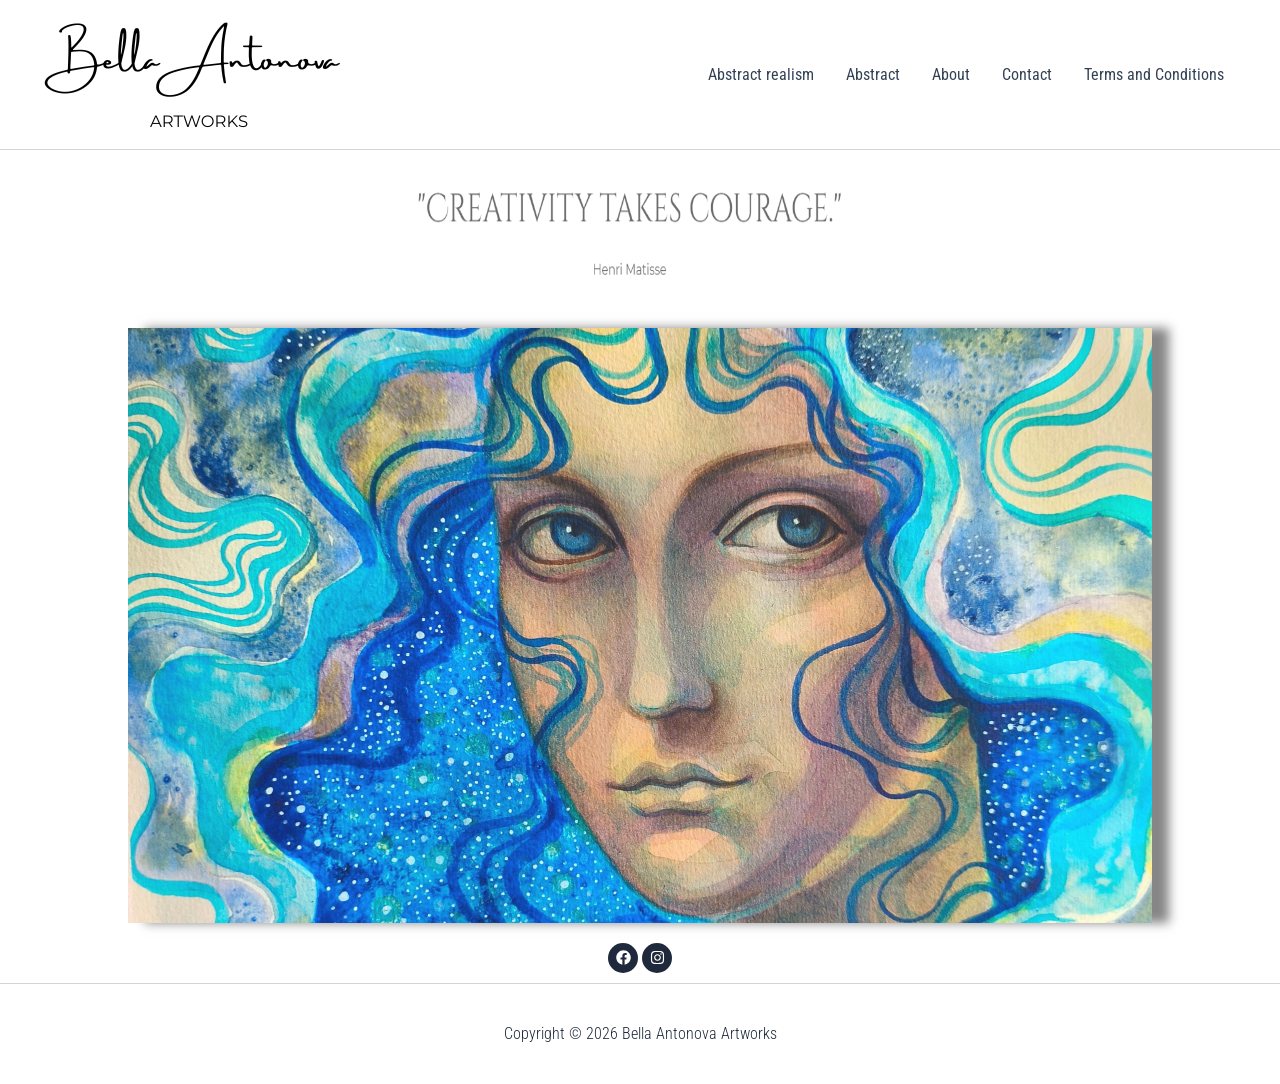
==== commit 185c2cf0: "2" ====
--- a/index.html
+++ b/index.html
@@ -78,7 +78,7 @@
 <link rel="stylesheet" id="elementor-frontend-css" href="/wp-content/plugins/elementor/assets/css/frontend.min.css?ver=3.35.6" media="all">
 <style id="elementor-frontend-inline-css">
 .elementor-kit-8{--e-global-color-primary:#6EC1E4;--e-global-color-secondary:#54595F;--e-global-color-text:#7A7A7A;--e-global-color-accent:#61CE70;--e-global-typography-primary-font-family:"Roboto Condensed";--e-global-typography-primary-font-size:1px;--e-global-typography-primary-font-weight:400;--e-global-typography-secondary-font-family:"Roboto Condensed";--e-global-typography-secondary-font-weight:300;--e-global-typography-text-font-family:"Roboto Condensed";--e-global-typography-text-font-weight:300;--e-global-typography-accent-font-family:"Roboto Condensed";--e-global-typography-accent-font-weight:300;}.elementor-section.elementor-section-boxed > .elementor-container{max-width:1140px;}.e-con{--container-max-width:1140px;}.elementor-widget:not(:last-child){margin-block-end:20px;}.elementor-element{--widgets-spacing:20px 20px;--widgets-spacing-row:20px;--widgets-spacing-column:20px;}{}h1.entry-title{display:var(--page-title-display);}@media(max-width:1024px){.elementor-section.elementor-section-boxed > .elementor-container{max-width:1024px;}.e-con{--container-max-width:1024px;}}@media(max-width:767px){.elementor-section.elementor-section-boxed > .elementor-container{max-width:767px;}.e-con{--container-max-width:767px;}}
-.elementor-9 .elementor-element.elementor-element-6f4491b{--display:flex;}.elementor-widget-image .widget-image-caption{color:var( --e-global-color-text );font-family:var( --e-global-typography-text-font-family ), Sans-serif;font-weight:var( --e-global-typography-text-font-weight );}.elementor-9 .elementor-element.elementor-element-7527574 img{height:182px;opacity:0.58;}.elementor-9 .elementor-element.elementor-element-2cc1bd1{--display:flex;}.elementor-9 .elementor-element.elementor-element-1bca710 img{opacity:0.94;}.elementor-9 .elementor-element.elementor-element-c81be3b .elementor-repeater-item-0cc9f04.elementor-social-icon{background-color:var( --e-global-color-astglobalcolor2 );}.elementor-9 .elementor-element.elementor-element-c81be3b .elementor-repeater-item-0cc9f04.elementor-social-icon i{color:var( --e-global-color-astglobalcolor4 );}.elementor-9 .elementor-element.elementor-element-c81be3b .elementor-repeater-item-0cc9f04.elementor-social-icon svg{fill:var( --e-global-color-astglobalcolor4 );}.elementor-9 .elementor-element.elementor-element-c81be3b .elementor-repeater-item-aa35bf4.elementor-social-icon{background-color:var( --e-global-color-astglobalcolor2 );}.elementor-9 .elementor-element.elementor-element-c81be3b .elementor-repeater-item-aa35bf4.elementor-social-icon i{color:var( --e-global-color-astglobalcolor4 );}.elementor-9 .elementor-element.elementor-element-c81be3b .elementor-repeater-item-aa35bf4.elementor-social-icon svg{fill:var( --e-global-color-astglobalcolor4 );}.elementor-9 .elementor-element.elementor-element-c81be3b{--grid-template-columns:repeat(0, auto);--icon-size:15px;--grid-column-gap:4px;--grid-row-gap:0px;}.elementor-9 .elementor-element.elementor-element-c81be3b .elementor-widget-container{text-align:center;}:root{--page-title-display:none;}
+.elementor-9 .elementor-element.elementor-element-6f4491b{--display:flex;}.elementor-widget-image .widget-image-caption{color:var( --e-global-color-text );font-family:var( --e-global-typography-text-font-family ), Sans-serif;font-weight:var( --e-global-typography-text-font-weight );}.elementor-9 .elementor-element.elementor-element-7527574 img{width:43%;max-width:41%;height:148px;opacity:0.58;}.elementor-9 .elementor-element.elementor-element-2cc1bd1{--display:flex;}.elementor-9 .elementor-element.elementor-element-1bca710 img{opacity:0.94;box-shadow:17px 0px 10px 0px rgba(0,0,0,0.5);}.elementor-9 .elementor-element.elementor-element-c81be3b .elementor-repeater-item-0cc9f04.elementor-social-icon{background-color:var( --e-global-color-astglobalcolor2 );}.elementor-9 .elementor-element.elementor-element-c81be3b .elementor-repeater-item-0cc9f04.elementor-social-icon i{color:var( --e-global-color-astglobalcolor4 );}.elementor-9 .elementor-element.elementor-element-c81be3b .elementor-repeater-item-0cc9f04.elementor-social-icon svg{fill:var( --e-global-color-astglobalcolor4 );}.elementor-9 .elementor-element.elementor-element-c81be3b .elementor-repeater-item-aa35bf4.elementor-social-icon{background-color:var( --e-global-color-astglobalcolor2 );}.elementor-9 .elementor-element.elementor-element-c81be3b .elementor-repeater-item-aa35bf4.elementor-social-icon i{color:var( --e-global-color-astglobalcolor4 );}.elementor-9 .elementor-element.elementor-element-c81be3b .elementor-repeater-item-aa35bf4.elementor-social-icon svg{fill:var( --e-global-color-astglobalcolor4 );}.elementor-9 .elementor-element.elementor-element-c81be3b{--grid-template-columns:repeat(0, auto);--icon-size:15px;--grid-column-gap:4px;--grid-row-gap:0px;}.elementor-9 .elementor-element.elementor-element-c81be3b .elementor-widget-container{text-align:center;}:root{--page-title-display:none;}
 /*# sourceURL=elementor-frontend-inline-css */
 </style>
 <link rel="stylesheet" id="e-animation-fadeIn-css" href="/wp-content/plugins/elementor/assets/lib/animations/styles/fadeIn.min.css?ver=3.35.6" media="all">
@@ -127,20 +127,8 @@
 								</div>
 																								<div class="site-header-primary-section-right site-header-section ast-flex ast-grid-right-section">
 										<div class="ast-builder-menu-1 ast-builder-menu ast-flex ast-builder-menu-1-focus-item ast-builder-layout-element site-header-focus-item" data-section="section-hb-menu-1">
-			<div class="ast-main-header-bar-alignment"><div class="main-header-bar-navigation"><nav class="site-navigation ast-flex-grow-1 navigation-accessibility site-header-focus-item" id="primary-site-navigation-desktop" aria-label="Primary Site Navigation" itemtype="https://schema.org/SiteNavigationElement" itemscope="itemscope"><div class="main-navigation ast-inline-flex"><ul id="ast-hf-menu-1" class="main-header-menu ast-menu-shadow ast-nav-menu ast-flex  submenu-with-border stack-on-mobile"><li id="menu-item-183" class="menu-item menu-item-type-custom menu-item-object-custom menu-item-has-children menu-item-183"><a role="button" aria-expanded="false" href="#" class="menu-link">Works<span role="button" class="dropdown-menu-toggle ast-header-navigation-arrow" tabindex="0" aria-expanded="false" aria-label="Menu Toggle" aria-haspopup="true"><span class="ast-icon icon-arrow"><svg class="ast-arrow-svg" xmlns="http://www.w3.org/2000/svg" xmlns:xlink="http://www.w3.org/1999/xlink" version="1.1" x="0px" y="0px" width="26px" height="16.043px" viewbox="57 35.171 26 16.043" enable-background="new 57 35.171 26 16.043" xml:space="preserve">
-                <path d="M57.5,38.193l12.5,12.5l12.5-12.5l-2.5-2.5l-10,10l-10-10L57.5,38.193z"></path>
-                </svg></span></span></a><button class="ast-menu-toggle" aria-expanded="false" aria-label="Toggle Menu"><span class="ast-icon icon-arrow"><svg class="ast-arrow-svg" xmlns="http://www.w3.org/2000/svg" xmlns:xlink="http://www.w3.org/1999/xlink" version="1.1" x="0px" y="0px" width="26px" height="16.043px" viewbox="57 35.171 26 16.043" enable-background="new 57 35.171 26 16.043" xml:space="preserve">
-                <path d="M57.5,38.193l12.5,12.5l12.5-12.5l-2.5-2.5l-10,10l-10-10L57.5,38.193z"></path>
-                </svg></span></button>
-<ul class="sub-menu">
-	<li id="menu-item-182" class="menu-item menu-item-type-post_type menu-item-object-page menu-item-182"><a href="/abstract-realism/" class="menu-link"><span class="ast-icon icon-arrow"><svg class="ast-arrow-svg" xmlns="http://www.w3.org/2000/svg" xmlns:xlink="http://www.w3.org/1999/xlink" version="1.1" x="0px" y="0px" width="26px" height="16.043px" viewbox="57 35.171 26 16.043" enable-background="new 57 35.171 26 16.043" xml:space="preserve">
-                <path d="M57.5,38.193l12.5,12.5l12.5-12.5l-2.5-2.5l-10,10l-10-10L57.5,38.193z"></path>
-                </svg></span>Abstract realism</a></li>
-	<li id="menu-item-181" class="menu-item menu-item-type-post_type menu-item-object-page menu-item-181"><a href="/abstract/" class="menu-link"><span class="ast-icon icon-arrow"><svg class="ast-arrow-svg" xmlns="http://www.w3.org/2000/svg" xmlns:xlink="http://www.w3.org/1999/xlink" version="1.1" x="0px" y="0px" width="26px" height="16.043px" viewbox="57 35.171 26 16.043" enable-background="new 57 35.171 26 16.043" xml:space="preserve">
-                <path d="M57.5,38.193l12.5,12.5l12.5-12.5l-2.5-2.5l-10,10l-10-10L57.5,38.193z"></path>
-                </svg></span>Abstract</a></li>
-</ul>
-</li>
+			<div class="ast-main-header-bar-alignment"><div class="main-header-bar-navigation"><nav class="site-navigation ast-flex-grow-1 navigation-accessibility site-header-focus-item" id="primary-site-navigation-desktop" aria-label="Primary Site Navigation" itemtype="https://schema.org/SiteNavigationElement" itemscope="itemscope"><div class="main-navigation ast-inline-flex"><ul id="ast-hf-menu-1" class="main-header-menu ast-menu-shadow ast-nav-menu ast-flex  submenu-with-border stack-on-mobile"><li id="menu-item-182" class="menu-item menu-item-type-post_type menu-item-object-page menu-item-182"><a href="/abstract-realism/" class="menu-link">Abstract realism</a></li>
+<li id="menu-item-181" class="menu-item menu-item-type-post_type menu-item-object-page menu-item-181"><a href="/abstract/" class="menu-link">Abstract</a></li>
 <li id="menu-item-46" class="menu-item menu-item-type-post_type menu-item-object-page menu-item-46"><a href="/about/" class="menu-link">About</a></li>
 <li id="menu-item-47" class="menu-item menu-item-type-post_type menu-item-object-page menu-item-47"><a href="/contact/" class="menu-link">Contact</a></li>
 <li id="menu-item-147" class="menu-item menu-item-type-post_type menu-item-object-page menu-item-147"><a href="/terms-and-conditions/" class="menu-link">Terms and Conditions</a></li>
@@ -184,20 +172,8 @@
 	</div>
 				<div class="ast-mobile-header-content content-align-flex-start ">
 						<div class="ast-builder-menu-mobile ast-builder-menu ast-builder-menu-mobile-focus-item ast-builder-layout-element site-header-focus-item" data-section="section-header-mobile-menu">
-			<div class="ast-main-header-bar-alignment"><div class="main-header-bar-navigation"><nav class="site-navigation ast-flex-grow-1 navigation-accessibility site-header-focus-item" id="ast-mobile-site-navigation" aria-label="Site Navigation: Main menu" itemtype="https://schema.org/SiteNavigationElement" itemscope="itemscope"><div class="main-navigation"><ul id="ast-hf-mobile-menu" class="main-header-menu ast-nav-menu ast-flex  submenu-with-border astra-menu-animation-fade  stack-on-mobile"><li class="menu-item menu-item-type-custom menu-item-object-custom menu-item-has-children menu-item-183"><a role="button" aria-expanded="false" href="#" class="menu-link">Works<span role="button" class="dropdown-menu-toggle ast-header-navigation-arrow" tabindex="0" aria-expanded="false" aria-label="Menu Toggle" aria-haspopup="true"><span class="ast-icon icon-arrow"><svg class="ast-arrow-svg" xmlns="http://www.w3.org/2000/svg" xmlns:xlink="http://www.w3.org/1999/xlink" version="1.1" x="0px" y="0px" width="26px" height="16.043px" viewbox="57 35.171 26 16.043" enable-background="new 57 35.171 26 16.043" xml:space="preserve">
-                <path d="M57.5,38.193l12.5,12.5l12.5-12.5l-2.5-2.5l-10,10l-10-10L57.5,38.193z"></path>
-                </svg></span></span></a><button class="ast-menu-toggle" aria-expanded="false" aria-label="Toggle Menu"><span class="ast-icon icon-arrow"><svg class="ast-arrow-svg" xmlns="http://www.w3.org/2000/svg" xmlns:xlink="http://www.w3.org/1999/xlink" version="1.1" x="0px" y="0px" width="26px" height="16.043px" viewbox="57 35.171 26 16.043" enable-background="new 57 35.171 26 16.043" xml:space="preserve">
-                <path d="M57.5,38.193l12.5,12.5l12.5-12.5l-2.5-2.5l-10,10l-10-10L57.5,38.193z"></path>
-                </svg></span></button>
-<ul class="sub-menu">
-	<li class="menu-item menu-item-type-post_type menu-item-object-page menu-item-182"><a href="/abstract-realism/" class="menu-link"><span class="ast-icon icon-arrow"><svg class="ast-arrow-svg" xmlns="http://www.w3.org/2000/svg" xmlns:xlink="http://www.w3.org/1999/xlink" version="1.1" x="0px" y="0px" width="26px" height="16.043px" viewbox="57 35.171 26 16.043" enable-background="new 57 35.171 26 16.043" xml:space="preserve">
-                <path d="M57.5,38.193l12.5,12.5l12.5-12.5l-2.5-2.5l-10,10l-10-10L57.5,38.193z"></path>
-                </svg></span>Abstract realism</a></li>
-	<li class="menu-item menu-item-type-post_type menu-item-object-page menu-item-181"><a href="/abstract/" class="menu-link"><span class="ast-icon icon-arrow"><svg class="ast-arrow-svg" xmlns="http://www.w3.org/2000/svg" xmlns:xlink="http://www.w3.org/1999/xlink" version="1.1" x="0px" y="0px" width="26px" height="16.043px" viewbox="57 35.171 26 16.043" enable-background="new 57 35.171 26 16.043" xml:space="preserve">
-                <path d="M57.5,38.193l12.5,12.5l12.5-12.5l-2.5-2.5l-10,10l-10-10L57.5,38.193z"></path>
-                </svg></span>Abstract</a></li>
-</ul>
-</li>
+			<div class="ast-main-header-bar-alignment"><div class="main-header-bar-navigation"><nav class="site-navigation ast-flex-grow-1 navigation-accessibility site-header-focus-item" id="ast-mobile-site-navigation" aria-label="Site Navigation: Main menu" itemtype="https://schema.org/SiteNavigationElement" itemscope="itemscope"><div class="main-navigation"><ul id="ast-hf-mobile-menu" class="main-header-menu ast-nav-menu ast-flex  submenu-with-border astra-menu-animation-fade  stack-on-mobile"><li class="menu-item menu-item-type-post_type menu-item-object-page menu-item-182"><a href="/abstract-realism/" class="menu-link">Abstract realism</a></li>
+<li class="menu-item menu-item-type-post_type menu-item-object-page menu-item-181"><a href="/abstract/" class="menu-link">Abstract</a></li>
 <li class="menu-item menu-item-type-post_type menu-item-object-page menu-item-46"><a href="/about/" class="menu-link">About</a></li>
 <li class="menu-item menu-item-type-post_type menu-item-object-page menu-item-47"><a href="/contact/" class="menu-link">Contact</a></li>
 <li class="menu-item menu-item-type-post_type menu-item-object-page menu-item-147"><a href="/terms-and-conditions/" class="menu-link">Terms and Conditions</a></li>
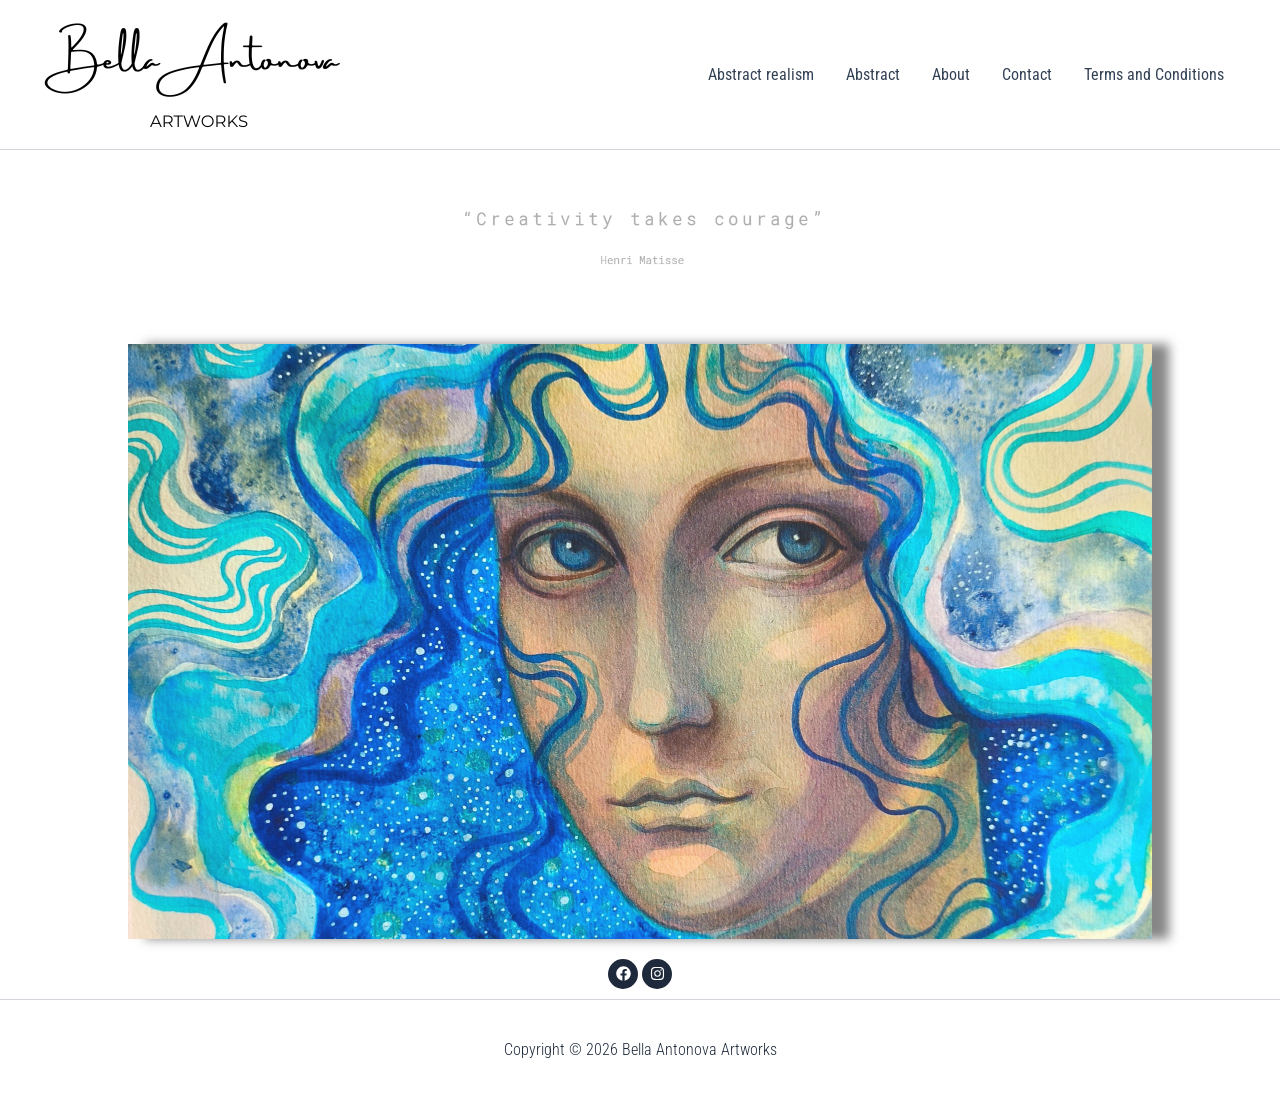
==== commit 9668de15: "w" ====
--- a/index.html
+++ b/index.html
@@ -78,7 +78,7 @@
 <link rel="stylesheet" id="elementor-frontend-css" href="/wp-content/plugins/elementor/assets/css/frontend.min.css?ver=3.35.6" media="all">
 <style id="elementor-frontend-inline-css">
 .elementor-kit-8{--e-global-color-primary:#6EC1E4;--e-global-color-secondary:#54595F;--e-global-color-text:#7A7A7A;--e-global-color-accent:#61CE70;--e-global-typography-primary-font-family:"Roboto Condensed";--e-global-typography-primary-font-size:1px;--e-global-typography-primary-font-weight:400;--e-global-typography-secondary-font-family:"Roboto Condensed";--e-global-typography-secondary-font-weight:300;--e-global-typography-text-font-family:"Roboto Condensed";--e-global-typography-text-font-weight:300;--e-global-typography-accent-font-family:"Roboto Condensed";--e-global-typography-accent-font-weight:300;}.elementor-section.elementor-section-boxed > .elementor-container{max-width:1140px;}.e-con{--container-max-width:1140px;}.elementor-widget:not(:last-child){margin-block-end:20px;}.elementor-element{--widgets-spacing:20px 20px;--widgets-spacing-row:20px;--widgets-spacing-column:20px;}{}h1.entry-title{display:var(--page-title-display);}@media(max-width:1024px){.elementor-section.elementor-section-boxed > .elementor-container{max-width:1024px;}.e-con{--container-max-width:1024px;}}@media(max-width:767px){.elementor-section.elementor-section-boxed > .elementor-container{max-width:767px;}.e-con{--container-max-width:767px;}}
-.elementor-9 .elementor-element.elementor-element-6f4491b{--display:flex;}.elementor-widget-image .widget-image-caption{color:var( --e-global-color-text );font-family:var( --e-global-typography-text-font-family ), Sans-serif;font-weight:var( --e-global-typography-text-font-weight );}.elementor-9 .elementor-element.elementor-element-7527574 img{width:43%;max-width:41%;height:148px;opacity:0.58;}.elementor-9 .elementor-element.elementor-element-2cc1bd1{--display:flex;}.elementor-9 .elementor-element.elementor-element-1bca710 img{opacity:0.94;box-shadow:17px 0px 10px 0px rgba(0,0,0,0.5);}.elementor-9 .elementor-element.elementor-element-c81be3b .elementor-repeater-item-0cc9f04.elementor-social-icon{background-color:var( --e-global-color-astglobalcolor2 );}.elementor-9 .elementor-element.elementor-element-c81be3b .elementor-repeater-item-0cc9f04.elementor-social-icon i{color:var( --e-global-color-astglobalcolor4 );}.elementor-9 .elementor-element.elementor-element-c81be3b .elementor-repeater-item-0cc9f04.elementor-social-icon svg{fill:var( --e-global-color-astglobalcolor4 );}.elementor-9 .elementor-element.elementor-element-c81be3b .elementor-repeater-item-aa35bf4.elementor-social-icon{background-color:var( --e-global-color-astglobalcolor2 );}.elementor-9 .elementor-element.elementor-element-c81be3b .elementor-repeater-item-aa35bf4.elementor-social-icon i{color:var( --e-global-color-astglobalcolor4 );}.elementor-9 .elementor-element.elementor-element-c81be3b .elementor-repeater-item-aa35bf4.elementor-social-icon svg{fill:var( --e-global-color-astglobalcolor4 );}.elementor-9 .elementor-element.elementor-element-c81be3b{--grid-template-columns:repeat(0, auto);--icon-size:15px;--grid-column-gap:4px;--grid-row-gap:0px;}.elementor-9 .elementor-element.elementor-element-c81be3b .elementor-widget-container{text-align:center;}:root{--page-title-display:none;}
+.elementor-9 .elementor-element.elementor-element-6f4491b{--display:flex;}.elementor-widget-image .widget-image-caption{color:var( --e-global-color-text );font-family:var( --e-global-typography-text-font-family ), Sans-serif;font-weight:var( --e-global-typography-text-font-weight );}.elementor-9 .elementor-element.elementor-element-7527574 img{width:43%;max-width:41%;height:164px;opacity:0.58;}.elementor-9 .elementor-element.elementor-element-2cc1bd1{--display:flex;}.elementor-9 .elementor-element.elementor-element-1bca710 img{opacity:0.94;box-shadow:17px 0px 10px 0px rgba(0,0,0,0.5);}.elementor-9 .elementor-element.elementor-element-c81be3b .elementor-repeater-item-0cc9f04.elementor-social-icon{background-color:var( --e-global-color-astglobalcolor2 );}.elementor-9 .elementor-element.elementor-element-c81be3b .elementor-repeater-item-0cc9f04.elementor-social-icon i{color:var( --e-global-color-astglobalcolor4 );}.elementor-9 .elementor-element.elementor-element-c81be3b .elementor-repeater-item-0cc9f04.elementor-social-icon svg{fill:var( --e-global-color-astglobalcolor4 );}.elementor-9 .elementor-element.elementor-element-c81be3b .elementor-repeater-item-aa35bf4.elementor-social-icon{background-color:var( --e-global-color-astglobalcolor2 );}.elementor-9 .elementor-element.elementor-element-c81be3b .elementor-repeater-item-aa35bf4.elementor-social-icon i{color:var( --e-global-color-astglobalcolor4 );}.elementor-9 .elementor-element.elementor-element-c81be3b .elementor-repeater-item-aa35bf4.elementor-social-icon svg{fill:var( --e-global-color-astglobalcolor4 );}.elementor-9 .elementor-element.elementor-element-c81be3b{--grid-template-columns:repeat(0, auto);--icon-size:15px;--grid-column-gap:4px;--grid-row-gap:0px;}.elementor-9 .elementor-element.elementor-element-c81be3b .elementor-widget-container{text-align:center;}:root{--page-title-display:none;}
 /*# sourceURL=elementor-frontend-inline-css */
 </style>
 <link rel="stylesheet" id="e-animation-fadeIn-css" href="/wp-content/plugins/elementor/assets/lib/animations/styles/fadeIn.min.css?ver=3.35.6" media="all">
@@ -200,15 +200,15 @@
 			<div data-elementor-type="wp-page" data-elementor-id="9" class="elementor elementor-9">
 				<div class="elementor-element elementor-element-6f4491b e-flex e-con-boxed e-con e-parent" data-id="6f4491b" data-element_type="container" data-e-type="container">
 					<div class="e-con-inner">
-				<div class="elementor-element elementor-element-7527574 elementor-invisible elementor-widget elementor-widget-image" data-id="7527574" data-element_type="widget" data-e-type="widget" data-settings="{&quot;_animation&quot;:&quot;fadeIn&quot;}" data-widget_type="image.default">
+				<div class="elementor-element elementor-element-7527574 animated-slow elementor-invisible elementor-widget elementor-widget-image" data-id="7527574" data-element_type="widget" data-e-type="widget" data-settings="{&quot;_animation&quot;:&quot;fadeIn&quot;}" data-widget_type="image.default">
 				<div class="elementor-widget-container">
-															<img fetchpriority="high" decoding="async" width="747" height="164" src="/wp-content/uploads/2026/03/Screenshot-2026-03-05-122002-1.png" class="attachment-medium_large size-medium_large wp-image-212" alt="">															</div>
+															<img fetchpriority="high" decoding="async" width="768" height="250" src="/wp-content/uploads/2026/03/Screenshot-2026-03-06-104858-1.png" class="attachment-medium_large size-medium_large wp-image-258" alt="">															</div>
 				</div>
 					</div>
 				</div>
 		<div class="elementor-element elementor-element-2cc1bd1 e-flex e-con-boxed e-con e-parent" data-id="2cc1bd1" data-element_type="container" data-e-type="container">
 					<div class="e-con-inner">
-				<div class="elementor-element elementor-element-1bca710 elementor-invisible elementor-widget elementor-widget-image" data-id="1bca710" data-element_type="widget" data-e-type="widget" data-settings="{&quot;_animation&quot;:&quot;fadeIn&quot;}" data-widget_type="image.default">
+				<div class="elementor-element elementor-element-1bca710 animated-slow elementor-invisible elementor-widget elementor-widget-image" data-id="1bca710" data-element_type="widget" data-e-type="widget" data-settings="{&quot;_animation&quot;:&quot;fadeIn&quot;}" data-widget_type="image.default">
 				<div class="elementor-widget-container">
 															<img decoding="async" width="1024" height="595" src="/wp-content/uploads/2026/03/78a0a553-63c0-47fd-b959-fa543d46016a.jpg" class="attachment-large size-large wp-image-79" alt="">															</div>
 				</div>
@@ -281,7 +281,7 @@
 <script src="/wp-content/plugins/elementor/assets/js/frontend-modules.min.js?ver=3.35.6" id="elementor-frontend-modules-js"></script>
 <script src="/wp-includes/js/jquery/ui/core.min.js?ver=1.13.3" id="jquery-ui-core-js"></script>
 <script id="elementor-frontend-js-before">
-var elementorFrontendConfig = {"environmentMode":{"edit":false,"wpPreview":false,"isScriptDebug":false},"i18n":{"shareOnFacebook":"Share on Facebook","shareOnTwitter":"Share on Twitter","pinIt":"Pin it","download":"Download","downloadImage":"Download image","fullscreen":"Fullscreen","zoom":"Zoom","share":"Share","playVideo":"Play Video","previous":"Previous","next":"Next","close":"Close","a11yCarouselPrevSlideMessage":"Previous slide","a11yCarouselNextSlideMessage":"Next slide","a11yCarouselFirstSlideMessage":"This is the first slide","a11yCarouselLastSlideMessage":"This is the last slide","a11yCarouselPaginationBulletMessage":"Go to slide"},"is_rtl":false,"breakpoints":{"xs":0,"sm":480,"md":768,"lg":1025,"xl":1440,"xxl":1600},"responsive":{"breakpoints":{"mobile":{"label":"Mobile Portrait","value":767,"default_value":767,"direction":"max","is_enabled":true},"mobile_extra":{"label":"Mobile Landscape","value":880,"default_value":880,"direction":"max","is_enabled":false},"tablet":{"label":"Tablet Portrait","value":1024,"default_value":1024,"direction":"max","is_enabled":true},"tablet_extra":{"label":"Tablet Landscape","value":1200,"default_value":1200,"direction":"max","is_enabled":false},"laptop":{"label":"Laptop","value":1366,"default_value":1366,"direction":"max","is_enabled":false},"widescreen":{"label":"Widescreen","value":2400,"default_value":2400,"direction":"min","is_enabled":false}},"hasCustomBreakpoints":false},"version":"3.35.6","is_static":false,"experimentalFeatures":{"e_font_icon_svg":true,"additional_custom_breakpoints":true,"container":true,"e_pro_free_trial_popup":true,"nested-elements":true,"home_screen":true,"global_classes_should_enforce_capabilities":true,"e_variables":true,"cloud-library":true,"e_opt_in_v4_page":true,"e_components":true,"e_interactions":true,"e_editor_one":true,"import-export-customization":true},"urls":{"assets":"\/wp-content\/plugins\/elementor\/assets\/","ajaxurl":"\/wp-admin\/admin-ajax.php","uploadUrl":"\/wp-content\/uploads"},"nonces":{"floatingButtonsClickTracking":"231f4fef94"},"swiperClass":"swiper","settings":{"page":[],"editorPreferences":[]},"kit":{"active_breakpoints":["viewport_mobile","viewport_tablet"],"global_image_lightbox":"yes","lightbox_enable_counter":"yes","lightbox_enable_fullscreen":"yes","lightbox_enable_zoom":"yes","lightbox_enable_share":"yes","lightbox_title_src":"title","lightbox_description_src":"description"},"post":{"id":9,"title":"","excerpt":"","featuredImage":false}};
+var elementorFrontendConfig = {"environmentMode":{"edit":false,"wpPreview":false,"isScriptDebug":false},"i18n":{"shareOnFacebook":"Share on Facebook","shareOnTwitter":"Share on Twitter","pinIt":"Pin it","download":"Download","downloadImage":"Download image","fullscreen":"Fullscreen","zoom":"Zoom","share":"Share","playVideo":"Play Video","previous":"Previous","next":"Next","close":"Close","a11yCarouselPrevSlideMessage":"Previous slide","a11yCarouselNextSlideMessage":"Next slide","a11yCarouselFirstSlideMessage":"This is the first slide","a11yCarouselLastSlideMessage":"This is the last slide","a11yCarouselPaginationBulletMessage":"Go to slide"},"is_rtl":false,"breakpoints":{"xs":0,"sm":480,"md":768,"lg":1025,"xl":1440,"xxl":1600},"responsive":{"breakpoints":{"mobile":{"label":"Mobile Portrait","value":767,"default_value":767,"direction":"max","is_enabled":true},"mobile_extra":{"label":"Mobile Landscape","value":880,"default_value":880,"direction":"max","is_enabled":false},"tablet":{"label":"Tablet Portrait","value":1024,"default_value":1024,"direction":"max","is_enabled":true},"tablet_extra":{"label":"Tablet Landscape","value":1200,"default_value":1200,"direction":"max","is_enabled":false},"laptop":{"label":"Laptop","value":1366,"default_value":1366,"direction":"max","is_enabled":false},"widescreen":{"label":"Widescreen","value":2400,"default_value":2400,"direction":"min","is_enabled":false}},"hasCustomBreakpoints":false},"version":"3.35.6","is_static":false,"experimentalFeatures":{"e_font_icon_svg":true,"additional_custom_breakpoints":true,"container":true,"e_pro_free_trial_popup":true,"nested-elements":true,"home_screen":true,"global_classes_should_enforce_capabilities":true,"e_variables":true,"cloud-library":true,"e_opt_in_v4_page":true,"e_components":true,"e_interactions":true,"e_editor_one":true,"import-export-customization":true},"urls":{"assets":"\/wp-content\/plugins\/elementor\/assets\/","ajaxurl":"\/wp-admin\/admin-ajax.php","uploadUrl":"\/wp-content\/uploads"},"nonces":{"floatingButtonsClickTracking":"768c81fd26"},"swiperClass":"swiper","settings":{"page":[],"editorPreferences":[]},"kit":{"active_breakpoints":["viewport_mobile","viewport_tablet"],"global_image_lightbox":"yes","lightbox_enable_counter":"yes","lightbox_enable_fullscreen":"yes","lightbox_enable_zoom":"yes","lightbox_enable_share":"yes","lightbox_title_src":"title","lightbox_description_src":"description"},"post":{"id":9,"title":"","excerpt":"","featuredImage":false}};
 //# sourceURL=elementor-frontend-js-before
 </script>
 <script src="/wp-content/plugins/elementor/assets/js/frontend.min.js?ver=3.35.6" id="elementor-frontend-js"></script>
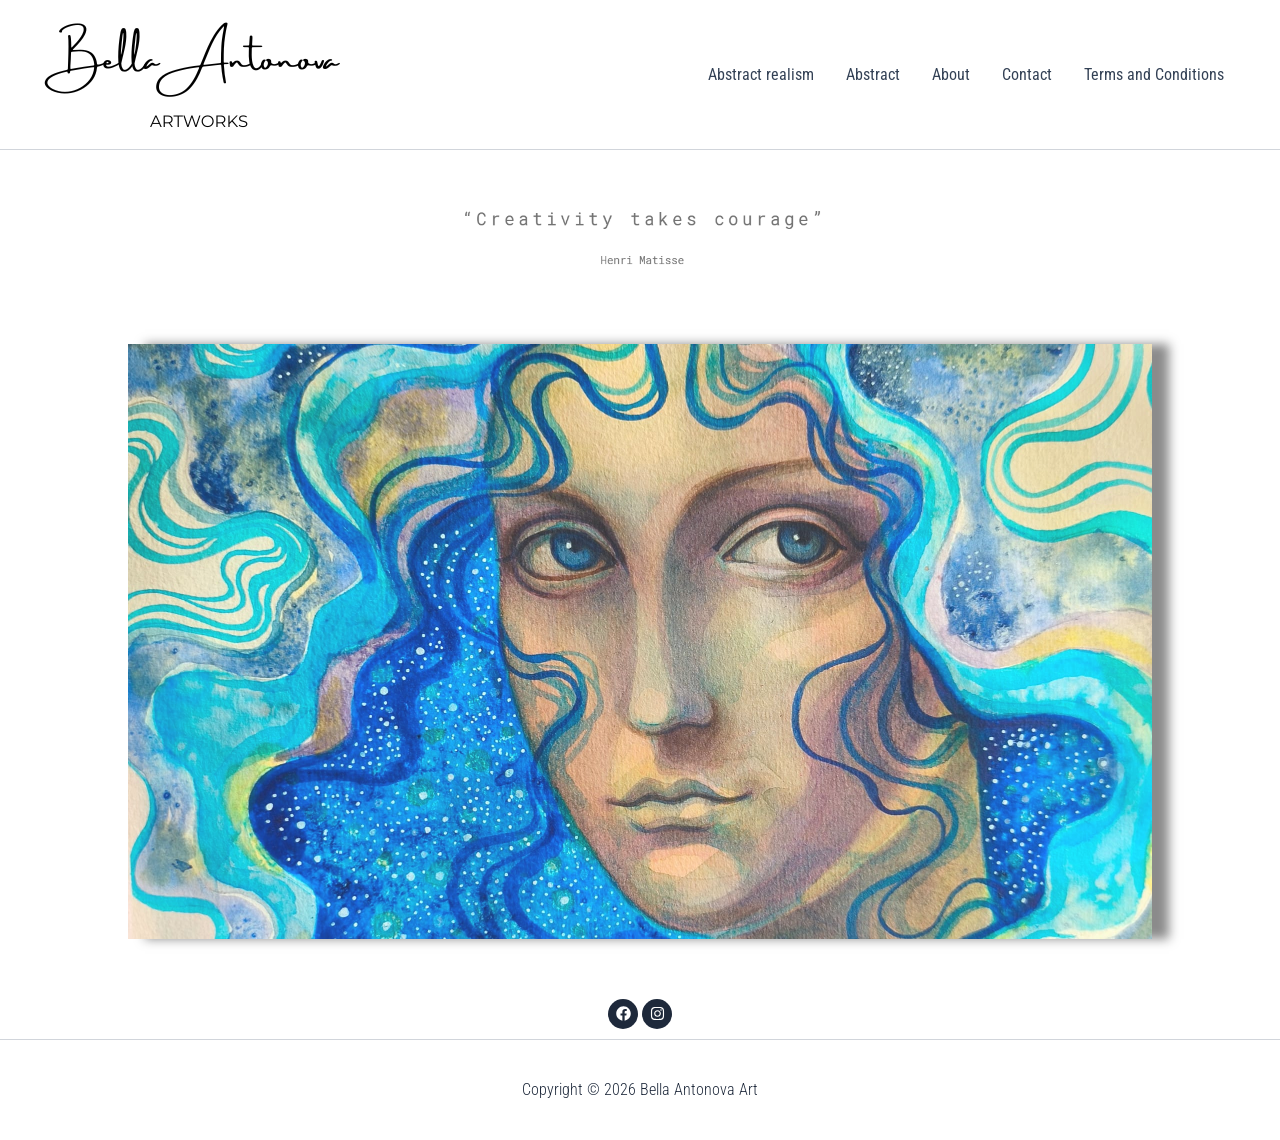
==== commit 70aece18: "2" ====
--- a/index.html
+++ b/index.html
@@ -78,7 +78,7 @@
 <link rel="stylesheet" id="elementor-frontend-css" href="/wp-content/plugins/elementor/assets/css/frontend.min.css?ver=3.35.6" media="all">
 <style id="elementor-frontend-inline-css">
 .elementor-kit-8{--e-global-color-primary:#6EC1E4;--e-global-color-secondary:#54595F;--e-global-color-text:#7A7A7A;--e-global-color-accent:#61CE70;--e-global-typography-primary-font-family:"Roboto Condensed";--e-global-typography-primary-font-size:1px;--e-global-typography-primary-font-weight:400;--e-global-typography-secondary-font-family:"Roboto Condensed";--e-global-typography-secondary-font-weight:300;--e-global-typography-text-font-family:"Roboto Condensed";--e-global-typography-text-font-weight:300;--e-global-typography-accent-font-family:"Roboto Condensed";--e-global-typography-accent-font-weight:300;}.elementor-section.elementor-section-boxed > .elementor-container{max-width:1140px;}.e-con{--container-max-width:1140px;}.elementor-widget:not(:last-child){margin-block-end:20px;}.elementor-element{--widgets-spacing:20px 20px;--widgets-spacing-row:20px;--widgets-spacing-column:20px;}{}h1.entry-title{display:var(--page-title-display);}@media(max-width:1024px){.elementor-section.elementor-section-boxed > .elementor-container{max-width:1024px;}.e-con{--container-max-width:1024px;}}@media(max-width:767px){.elementor-section.elementor-section-boxed > .elementor-container{max-width:767px;}.e-con{--container-max-width:767px;}}
-.elementor-9 .elementor-element.elementor-element-6f4491b{--display:flex;}.elementor-widget-image .widget-image-caption{color:var( --e-global-color-text );font-family:var( --e-global-typography-text-font-family ), Sans-serif;font-weight:var( --e-global-typography-text-font-weight );}.elementor-9 .elementor-element.elementor-element-7527574 img{width:43%;max-width:41%;height:164px;opacity:0.58;}.elementor-9 .elementor-element.elementor-element-2cc1bd1{--display:flex;}.elementor-9 .elementor-element.elementor-element-1bca710 img{opacity:0.94;box-shadow:17px 0px 10px 0px rgba(0,0,0,0.5);}.elementor-9 .elementor-element.elementor-element-c81be3b .elementor-repeater-item-0cc9f04.elementor-social-icon{background-color:var( --e-global-color-astglobalcolor2 );}.elementor-9 .elementor-element.elementor-element-c81be3b .elementor-repeater-item-0cc9f04.elementor-social-icon i{color:var( --e-global-color-astglobalcolor4 );}.elementor-9 .elementor-element.elementor-element-c81be3b .elementor-repeater-item-0cc9f04.elementor-social-icon svg{fill:var( --e-global-color-astglobalcolor4 );}.elementor-9 .elementor-element.elementor-element-c81be3b .elementor-repeater-item-aa35bf4.elementor-social-icon{background-color:var( --e-global-color-astglobalcolor2 );}.elementor-9 .elementor-element.elementor-element-c81be3b .elementor-repeater-item-aa35bf4.elementor-social-icon i{color:var( --e-global-color-astglobalcolor4 );}.elementor-9 .elementor-element.elementor-element-c81be3b .elementor-repeater-item-aa35bf4.elementor-social-icon svg{fill:var( --e-global-color-astglobalcolor4 );}.elementor-9 .elementor-element.elementor-element-c81be3b{--grid-template-columns:repeat(0, auto);--icon-size:15px;--grid-column-gap:4px;--grid-row-gap:0px;}.elementor-9 .elementor-element.elementor-element-c81be3b .elementor-widget-container{text-align:center;}:root{--page-title-display:none;}
+.elementor-9 .elementor-element.elementor-element-6f4491b{--display:flex;}.elementor-widget-image .widget-image-caption{color:var( --e-global-color-text );font-family:var( --e-global-typography-text-font-family ), Sans-serif;font-weight:var( --e-global-typography-text-font-weight );}.elementor-9 .elementor-element.elementor-element-7527574 img{width:43%;max-width:41%;height:164px;opacity:1;}.elementor-9 .elementor-element.elementor-element-2cc1bd1{--display:flex;}.elementor-9 .elementor-element.elementor-element-1bca710 img{opacity:0.9;box-shadow:17px 0px 10px 0px rgba(0,0,0,0.5);}.elementor-9 .elementor-element.elementor-element-4de14f8{--display:flex;}.elementor-9 .elementor-element.elementor-element-c81be3b .elementor-repeater-item-0cc9f04.elementor-social-icon{background-color:var( --e-global-color-astglobalcolor2 );}.elementor-9 .elementor-element.elementor-element-c81be3b .elementor-repeater-item-0cc9f04.elementor-social-icon i{color:var( --e-global-color-astglobalcolor4 );}.elementor-9 .elementor-element.elementor-element-c81be3b .elementor-repeater-item-0cc9f04.elementor-social-icon svg{fill:var( --e-global-color-astglobalcolor4 );}.elementor-9 .elementor-element.elementor-element-c81be3b .elementor-repeater-item-aa35bf4.elementor-social-icon{background-color:var( --e-global-color-astglobalcolor2 );}.elementor-9 .elementor-element.elementor-element-c81be3b .elementor-repeater-item-aa35bf4.elementor-social-icon i{color:var( --e-global-color-astglobalcolor4 );}.elementor-9 .elementor-element.elementor-element-c81be3b .elementor-repeater-item-aa35bf4.elementor-social-icon svg{fill:var( --e-global-color-astglobalcolor4 );}.elementor-9 .elementor-element.elementor-element-c81be3b{--grid-template-columns:repeat(0, auto);--icon-size:15px;--grid-column-gap:4px;--grid-row-gap:0px;}.elementor-9 .elementor-element.elementor-element-c81be3b .elementor-widget-container{text-align:center;}:root{--page-title-display:none;}@media(max-width:767px){.elementor-9 .elementor-element.elementor-element-7527574 img{width:100%;max-width:100%;height:141px;object-fit:scale-down;}.elementor-9 .elementor-element.elementor-element-1bca710 img{height:202px;object-fit:fill;}.elementor-9 .elementor-element.elementor-element-4de14f8{--min-height:30px;}.elementor-9 .elementor-element.elementor-element-c81be3b > .elementor-widget-container{margin:5px 5px 5px 5px;}.elementor-9 .elementor-element.elementor-element-c81be3b{--grid-row-gap:0px;}}
 /*# sourceURL=elementor-frontend-inline-css */
 </style>
 <link rel="stylesheet" id="e-animation-fadeIn-css" href="/wp-content/plugins/elementor/assets/lib/animations/styles/fadeIn.min.css?ver=3.35.6" media="all">
@@ -212,6 +212,8 @@
 				<div class="elementor-widget-container">
 															<img decoding="async" width="1024" height="595" src="/wp-content/uploads/2026/03/78a0a553-63c0-47fd-b959-fa543d46016a.jpg" class="attachment-large size-large wp-image-79" alt="">															</div>
 				</div>
+		<div class="elementor-element elementor-element-4de14f8 e-con-full e-flex e-con e-child" data-id="4de14f8" data-element_type="container" data-e-type="container">
+				</div>
 				<div class="elementor-element elementor-element-c81be3b elementor-shape-circle elementor-grid-0 e-grid-align-center elementor-widget elementor-widget-social-icons" data-id="c81be3b" data-element_type="widget" data-e-type="widget" data-widget_type="social-icons.default">
 				<div class="elementor-widget-container">
 							<div class="elementor-social-icons-wrapper elementor-grid" role="list">
@@ -254,7 +256,7 @@
 					<div class="ast-builder-footer-grid-columns site-below-footer-inner-wrap ast-builder-grid-row">
 											<div class="site-footer-below-section-1 site-footer-section site-footer-section-1">
 								<div class="ast-builder-layout-element ast-flex site-footer-focus-item ast-footer-copyright" data-section="section-footer-builder">
-				<div class="ast-footer-copyright"><h6>Copyright © 2026 Bella Antonova Artworks</h6>
+				<div class="ast-footer-copyright"><h6>Copyright © 2026 Bella Antonova Art</h6>
 </div>			</div>
 						</div>
 										</div>
